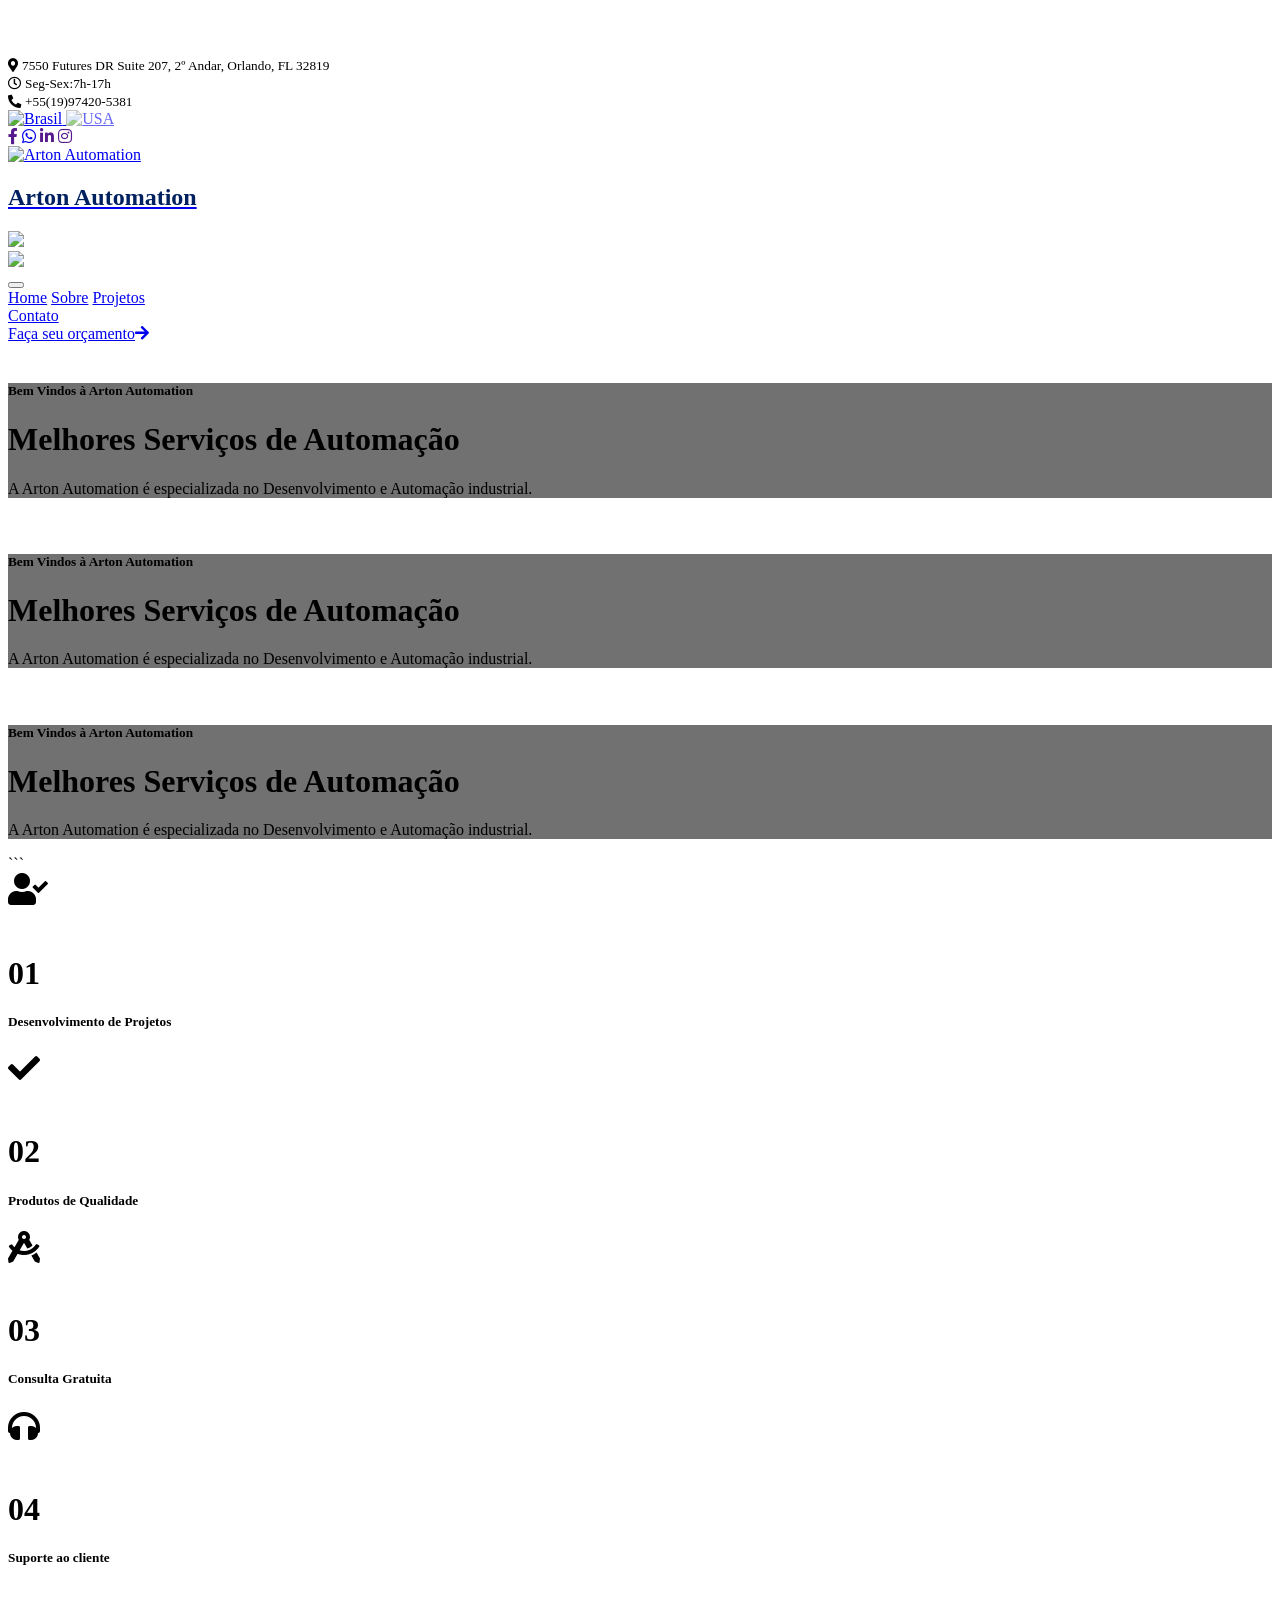
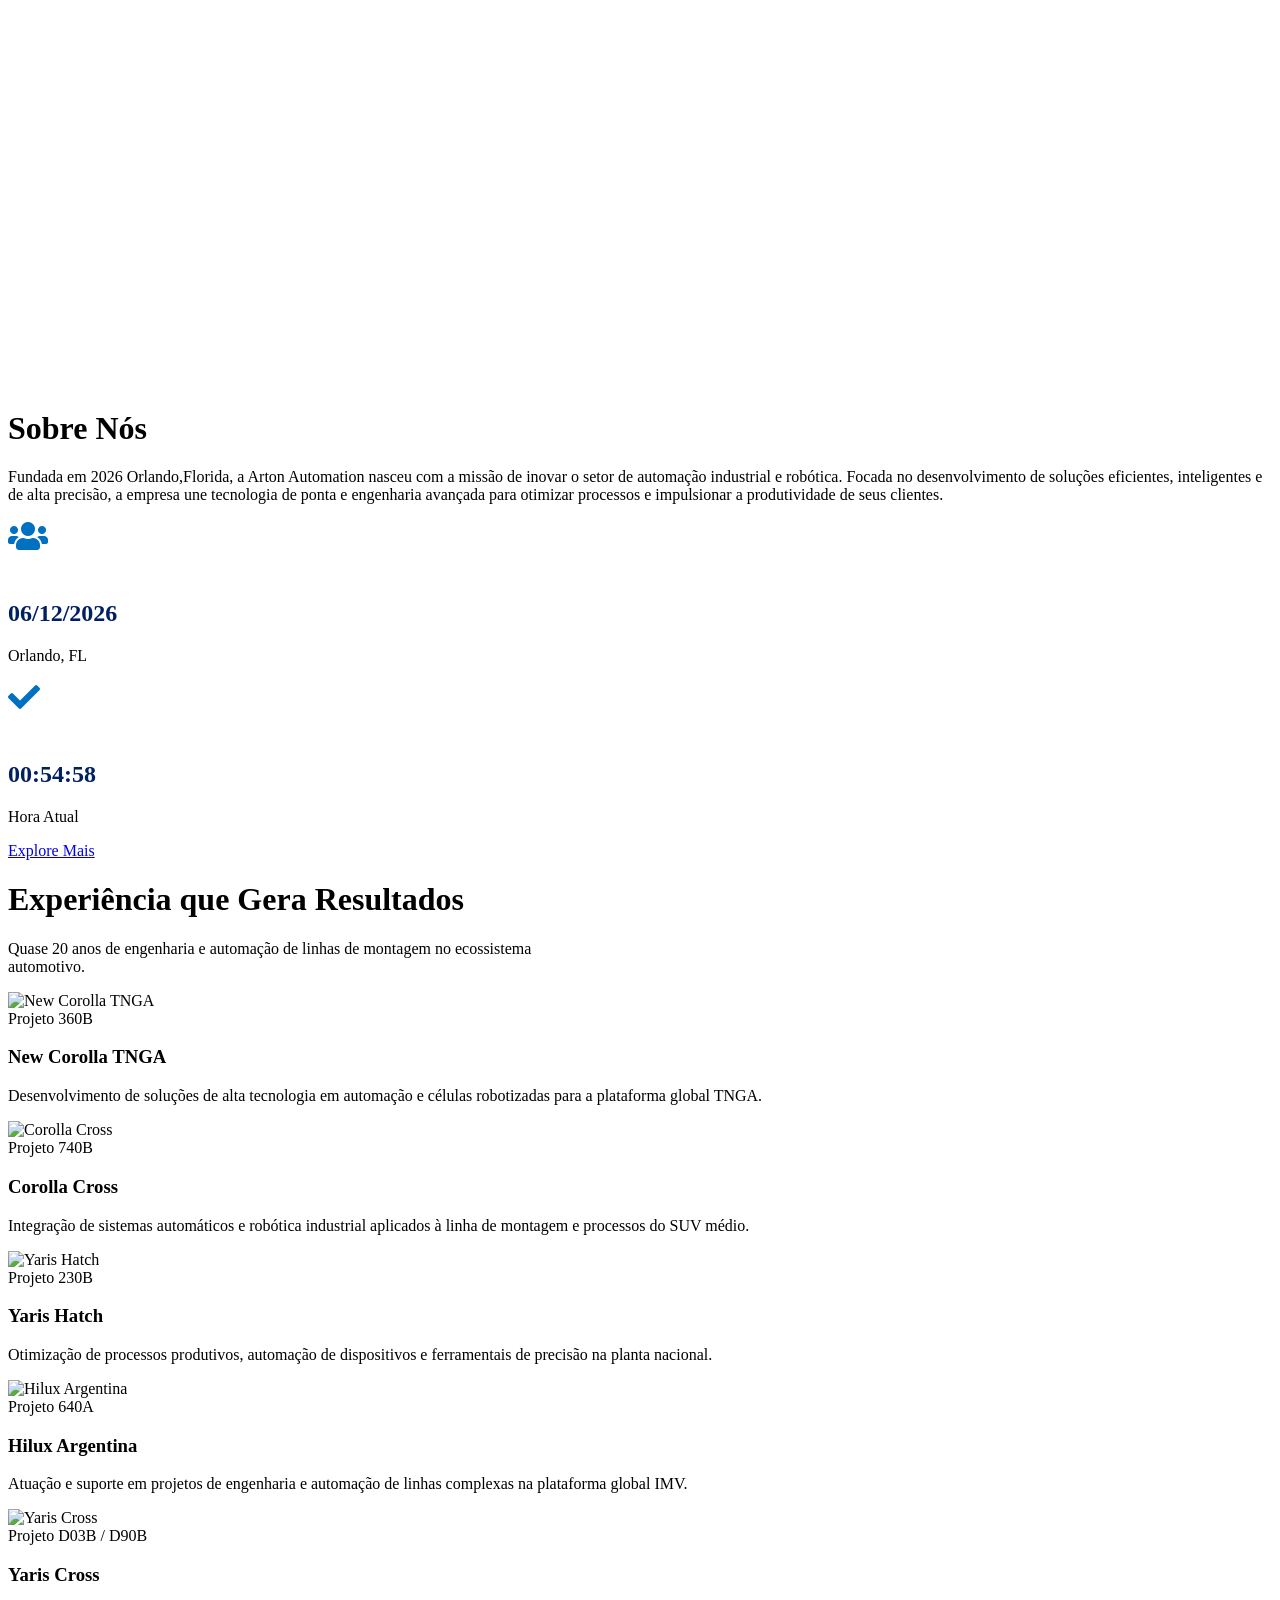
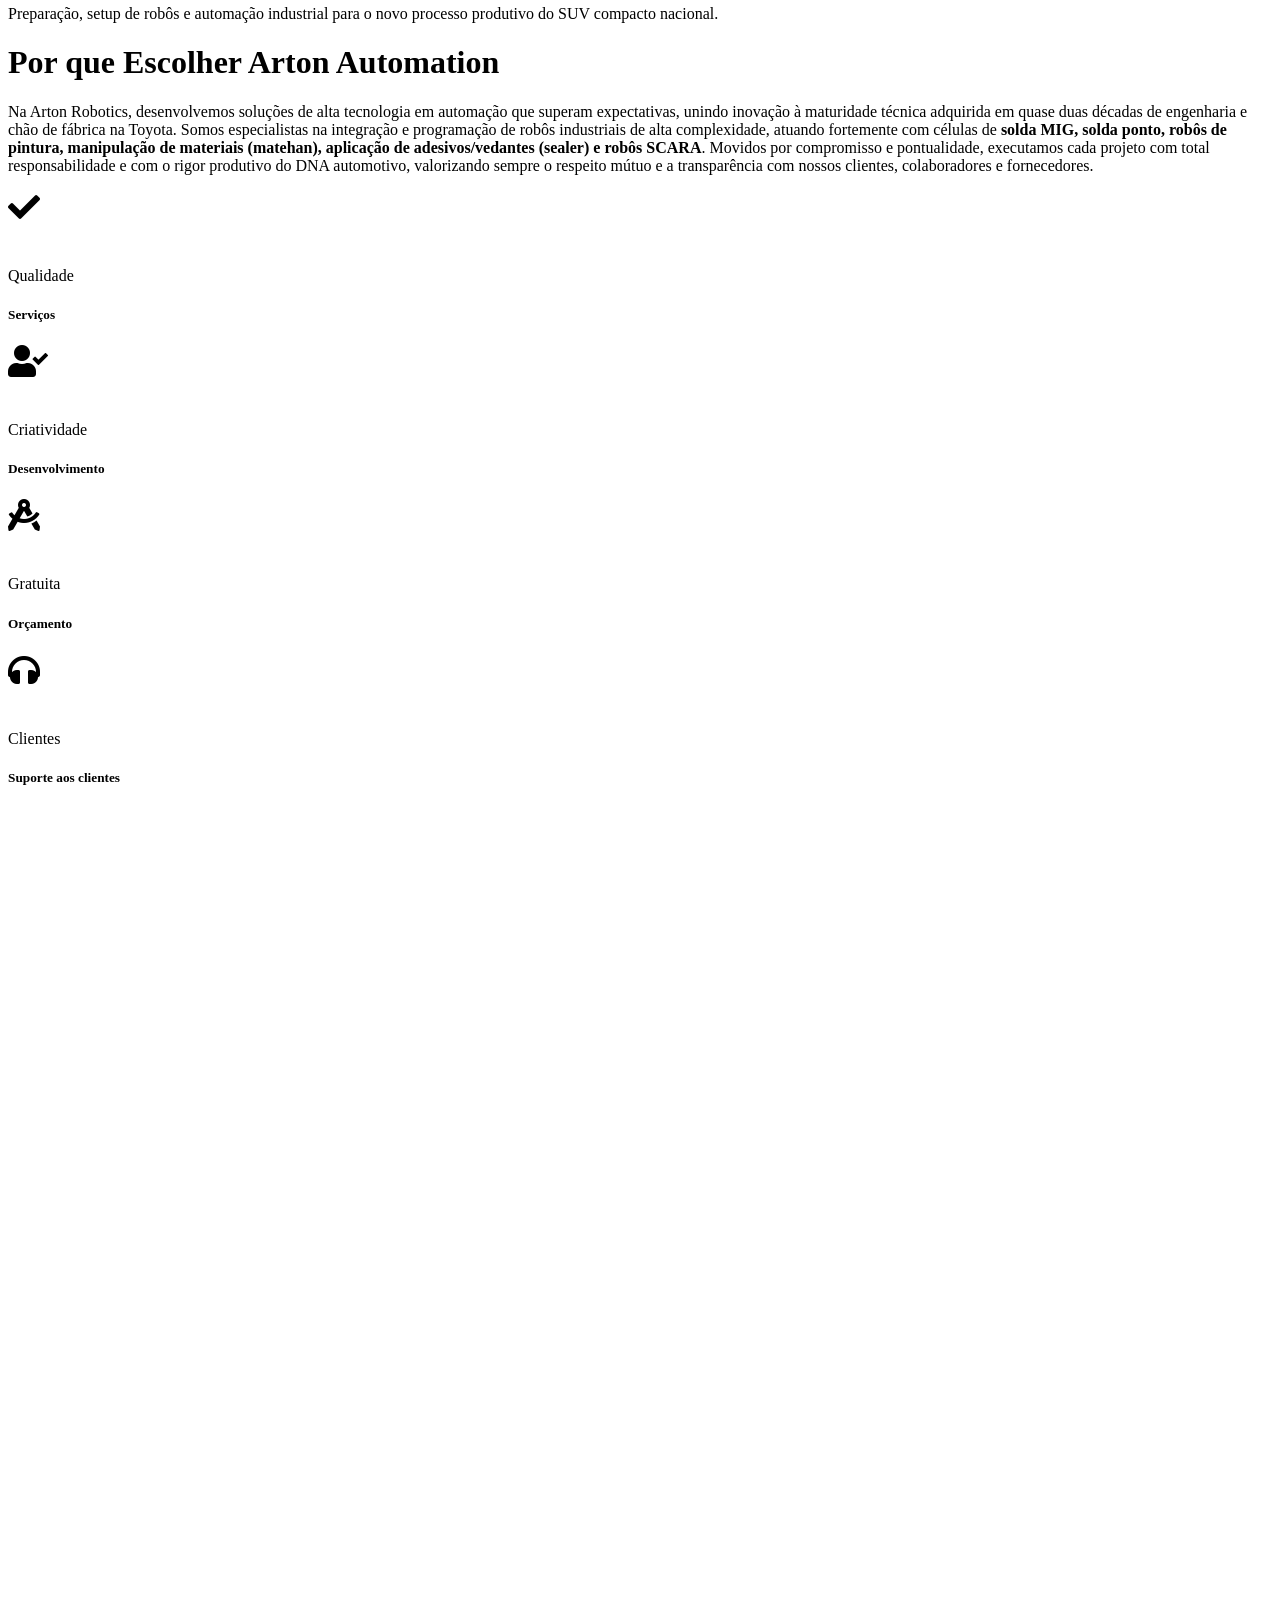
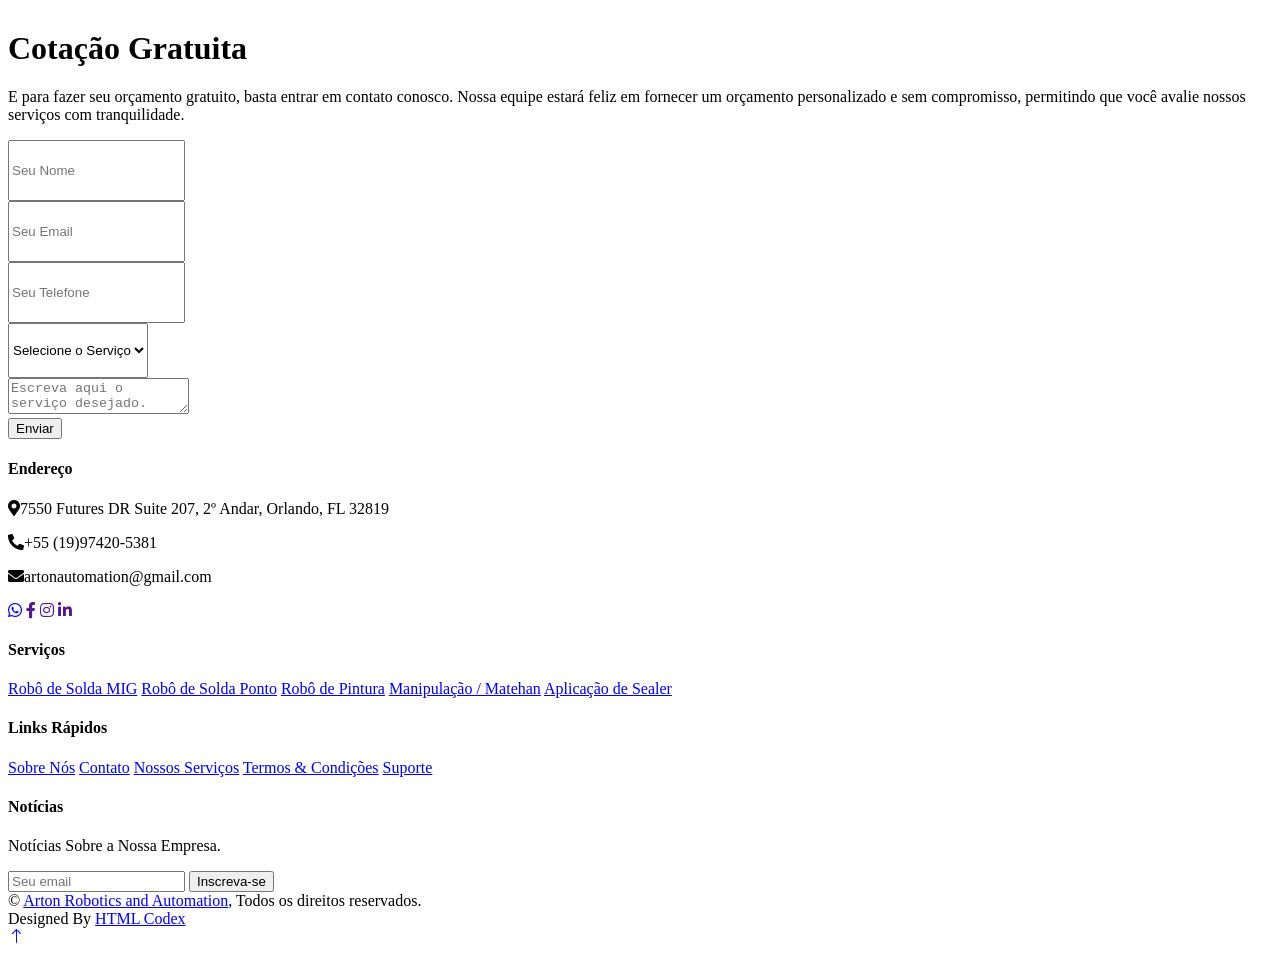
==== en/index.html @ e660beac "varios change" ====
<!DOCTYPE html>
<html lang="Pt-BR">

<head>
    <meta charset="utf-8">
    <title>Arton Automation</title>
    <meta content="width=device-width, initial-scale=1.0" name="viewport">
    <meta content="" name="keywords">
    <meta content="" name="description">

    <!-- Favicon -->
    <link href="img/favicon.ico" rel="icon">

    <!-- Google Web Fonts -->
    <link rel="preconnect" href="https://fonts.googleapis.com">
    <link rel="preconnect" href="https://fonts.gstatic.com" crossorigin>
    <link href="https://fonts.googleapis.com/css2?family=Open+Sans:wght@400;500&family=Roboto:wght@500;700;900&display=swap" rel="stylesheet"> 

    <!-- Icon Font Stylesheet -->
    <link href="https://cdnjs.cloudflare.com/ajax/libs/font-awesome/5.10.0/css/all.min.css" rel="stylesheet">
    <link href="https://cdn.jsdelivr.net/npm/bootstrap-icons@1.4.1/font/bootstrap-icons.css" rel="stylesheet">

    <!-- Libraries Stylesheet -->
    <link href="lib/animate/animate.min.css" rel="stylesheet">
    <link href="lib/owlcarousel/assets/owl.carousel.min.css" rel="stylesheet">
    <link href="lib/lightbox/css/lightbox.min.css" rel="stylesheet">

    <!-- Customized Bootstrap Stylesheet -->
    <link href="css/bootstrap.min.css" rel="stylesheet">

    <!-- Template Stylesheet -->
    <link href="css/style.css" rel="stylesheet">
</head>

<body>
    <!-- Spinner Start -->
    <div id="spinner" class="show bg-white position-fixed translate-middle w-100 vh-100 top-50 start-50 d-flex align-items-center justify-content-center">
        <div class="spinner-grow text-primary" style="width: 3rem; height: 3rem;" role="status">
            <span class="sr-only">Loading...</span>
        </div>
    </div>
    <!-- Spinner End -->


    <!-- Topbar Start -->
    <div class="container-fluid bg-light p-0">
        <div class="row gx-0 d-none d-lg-flex">
            <div class="col-lg-7 px-5 text-start">
                <div class="h-100 d-inline-flex align-items-center py-3 me-4">
                    <small class="fa fa-map-marker-alt text-primary me-2"></small>
                    <small>7550 Futures DR Suite 207, 2º Andar, Orlando, FL 32819</small>
                </div>
                <div class="h-100 d-inline-flex align-items-center py-3">
                    <small class="far fa-clock text-primary me-2"></small>
                    <small>Seg-Sex:7h-17h</small>
                </div>
            </div>
            <div class="col-lg-5 px-5 text-end">
                <div class="h-100 d-inline-flex align-items-center py-3 me-4">
                    <small class="fa fa-phone-alt text-primary me-2"></small>
                    <small>+55(19)97420-5381</small>
                </div>
                <div class="h-100 d-inline-flex align-items-center">
    <a href="index.html" class="me-2" title="Português">
        <img src="img/bandeira-br.png" alt="Brasil" style="width: 24px; opacity: 1;">
    </a>
    <a href="en/index.html" title="English">
        <img src="img/bandeira-en.png" alt="USA" style="width: 24px; opacity: 0.6;">
    </a>
</div>
                <div class="h-100 d-inline-flex align-items-center">
                    <a class="btn btn-sm-square bg-white text-primary me-1" href=""><i class="fab fa-facebook-f"></i></a>
                    <a class="btn btn-sm-square bg-white text-primary me-1" href="https://wa.me/5519974205381?text=Quero%20saber%20mais%20sobre%20os%20Servi%C3%A7os..."><i class="fab fa-whatsapp"></i></a>                   
                    <a class="btn btn-sm-square bg-white text-primary me-1" href=""><i class="fab fa-linkedin-in"></i></a>
                    <a class="btn btn-sm-square bg-white text-primary me-0" href=""><i class="fab fa-instagram"></i></a>
                </div>
            </div>
        </div>
    </div>
    <!-- Topbar End -->


    <!-- Navbar Start -->
    <nav class="navbar navbar-expand-lg bg-white navbar-light sticky-top p-0">
        <a href="index.html" class="navbar-brand d-flex align-items-center px-4 px-lg-5">
            <!-- Procure a linha do seu logo e mude para os valores abaixo: -->
            <img src="img\logo Arton Automation.png" alt="Arton Automation" width="110" height="110" class="me-2">          

    <h1 class="m-0 text-dark" style="color: #002060 !important; font-weight: 700;">Arton Automation</h1>

    <div class="poupup">
        <a href="https://wa.me/5519974205381?text=Quero%20saber%20mais%20sobre%20os%20Servi%C3%A7os..." target="_blank" class="whatsappLink" rel="noreferrer">
            <img src="./img/whatsapp.svg" class="icon">
        </a>
    </div>
</a>
          <!-- Whatsapp link -->

     <div class="poupup">
        <a href="https://wa.me/5519974205381?text=Quero%20saber%20mais%20sobre%20os%20Servi%C3%A7os..." target="_blank" class="whatsappLink" rel="noreferrer">
            <img src="./img/whatsapp.svg" class="icon">
        </a>
     </div>
        </a>
        <button type="button" class="navbar-toggler me-4" data-bs-toggle="collapse" data-bs-target="#navbarCollapse">
            <span class="navbar-toggler-icon"></span>
        </button>
        <div class="collapse navbar-collapse" id="navbarCollapse">
            <div class="navbar-nav ms-auto p-4 p-lg-0">
                <a href="index.html" class="nav-item nav-link">Home</a>
                <a href="about.html" class="nav-item nav-link">Sobre</a>
                 <!-- <a href="service.html" class="nav-item nav-link">Serviços</a>-->
                <a href="project.html" class="nav-item nav-link">Projetos</a>
                <div class="nav-item dropdown">
                    <!--<a href="#" class="nav-link dropdown-toggle" data-bs-toggle="dropdown">Páginas</a>
                    <div class="dropdown-menu fade-up m-0">
                        <a href="quote.html" class="dropdown-item">Orçamentos</a>                        
                        <a href="index.html" class="dropdown-item">Máquinas</a>
                       S <a href="team.html" class="dropdown-item">Our Team</a>
                        <a href="testimonial.html" class="dropdown-item">Testimonial</a>
                        <a href="404.html" class="dropdown-item">404 Page</a>-->
                    </div>
                </div>
                <!-- Como deve ficar: -->
                <a href="contact.html" class="nav-item nav-link">Contato</a>
            </div>
            <a href="./contact.html" class="btn btn-primary py-4 px-lg-5 d-none d-lg-block">Faça seu orçamento<i class="fa fa-arrow-right ms-3"></i></a>
        </div>
    </nav>
    <!-- Navbar End -->


<div class="container-fluid p-0 pb-5">
        <div class="owl-carousel header-carousel position-relative">
            
            <div class="owl-carousel-item position-relative">
                <img class="img-fluid" src="img\khi-robo.jpg" alt="">
                <div class="position-absolute top-0 start-0 w-100 h-100 d-flex align-items-center" style="background: rgba(53, 53, 53, .7);">
                    <div class="container">
                        <div class="row justify-content-center">
                            <div class="col-12 col-lg-8 text-center">
                                <h5 class="text-white text-uppercase mb-3 animated slideInDown">Bem Vindos à Arton Automation</h5>
                                <h1 class="display-3 text-white animated slideInDown mb-4">Melhores Serviços de Automação</h1>
                                <p class="fs-5 fw-medium text-white mb-4 pb-2">A Arton Automation é especializada no Desenvolvimento e Automação industrial.</p>
                            </div>
                        </div>
                    </div>
                </div>
            </div>

            <div class="owl-carousel-item position-relative">
                <img class="img-fluid" src="img\robo-fanuc.jpg" alt="">
                <div class="position-absolute top-0 start-0 w-100 h-100 d-flex align-items-center" style="background: rgba(53, 53, 53, .7);">
                    <div class="container">
                        <div class="row justify-content-center">
                            <div class="col-12 col-lg-8 text-center">
                                <h5 class="text-white text-uppercase mb-3 animated slideInDown">Bem Vindos à Arton Automation</h5>
                                <h1 class="display-3 text-white animated slideInDown mb-4">Melhores Serviços de Automação</h1>
                                <p class="fs-5 fw-medium text-white mb-4 pb-2">A Arton Automation é especializada no Desenvolvimento e Automação industrial.</p>
                            </div>
                        </div>
                    </div>
                </div>
            </div>

            <div class="owl-carousel-item position-relative">
                <img class="img-fluid" src="img\robo-motoman.jpg" alt="">
                <div class="position-absolute top-0 start-0 w-100 h-100 d-flex align-items-center" style="background: rgba(53, 53, 53, .7);">
                    <div class="container">
                        <div class="row justify-content-center">
                            <div class="col-12 col-lg-8 text-center">
                                <h5 class="text-white text-uppercase mb-3 animated slideInDown">Bem Vindos à Arton Automation</h5>
                                <h1 class="display-3 text-white animated slideInDown mb-4">Melhores Serviços de Automação</h1>
                                <p class="fs-5 fw-medium text-white mb-4 pb-2">A Arton Automation é especializada no Desenvolvimento e Automação industrial.</p>
                            </div>
                        </div>
                    </div>
                </div>
            </div>

        </div>
    </div>
    ```
    <!-- Feature Start -->
    <div class="container-xxl py-5">
        <div class="container">
            <div class="row g-5">
                <div class="col-md-6 col-lg-3 wow fadeIn" data-wow-delay="0.1s">
                    <div class="d-flex align-items-center justify-content-between mb-2">
                        <div class="d-flex align-items-center justify-content-center bg-light" style="width: 60px; height: 60px;">
                            <i class="fa fa-user-check fa-2x text-primary"></i>
                        </div>
                        <h1 class="display-1 text-light mb-0">01</h1>
                    </div>
                    <h5>Desenvolvimento de Projetos</h5>
                </div>
                <div class="col-md-6 col-lg-3 wow fadeIn" data-wow-delay="0.3s">
                    <div class="d-flex align-items-center justify-content-between mb-2">
                        <div class="d-flex align-items-center justify-content-center bg-light" style="width: 60px; height: 60px;">
                            <i class="fa fa-check fa-2x text-primary"></i>
                        </div>
                        <h1 class="display-1 text-light mb-0">02</h1>
                    </div>
                    <h5>Produtos de Qualidade</h5>
                </div>
                <div class="col-md-6 col-lg-3 wow fadeIn" data-wow-delay="0.5s">
                    <div class="d-flex align-items-center justify-content-between mb-2">
                        <div class="d-flex align-items-center justify-content-center bg-light" style="width: 60px; height: 60px;">
                            <i class="fa fa-drafting-compass fa-2x text-primary"></i>
                        </div>
                        <h1 class="display-1 text-light mb-0">03</h1>
                    </div>
                    <h5>Consulta Gratuita</h5>
                </div>
                <div class="col-md-6 col-lg-3 wow fadeIn" data-wow-delay="0.7s">
                    <div class="d-flex align-items-center justify-content-between mb-2">
                        <div class="d-flex align-items-center justify-content-center bg-light" style="width: 60px; height: 60px;">
                            <i class="fa fa-headphones fa-2x text-primary"></i>
                        </div>
                        <h1 class="display-1 text-light mb-0">04</h1>
                    </div>
                    <h5>Suporte ao cliente</h5>
                </div>
            </div>
        </div>
    </div>
    <!-- Feature Start -->



    <!-- About Start -->
    <div class="container-fluid bg-light overflow-hidden my-5 px-lg-0">
        <div class="container about px-lg-0">
            <div class="row g-0 mx-lg-0">
                <div class="col-lg-6 ps-lg-0" style="min-height: 400px;">
                    <div class="position-relative h-100">
                        <img class="position-absolute img-fluid w-100 h-100" src="img\linha-solda.jpg" style="object-fit: cover;" alt="">
                    </div>
                </div>
                <div class="col-lg-6 about-text py-5 wow fadeIn" data-wow-delay="0.5s">
                    <div class="p-lg-5 pe-lg-0">
                        <div class="section-title text-start">
                            <h1 class="display-5 mb-4">Sobre Nós</h1>
                        </div>
                        <p class="mb-4 pb-2">Fundada em 2026 Orlando,Florida, a Arton Automation nasceu com a missão de inovar o setor de automação industrial e robótica. Focada no desenvolvimento de soluções eficientes, inteligentes e de alta precisão, a empresa une tecnologia de ponta e engenharia avançada para otimizar processos e impulsionar a produtividade de seus clientes.</p>
                            <div class="row g-4 mb-4 pb-2">
    <div class="col-sm-6 wow fadeIn" data-wow-delay="0.1s">
        <div class="d-flex align-items-center">
            <div class="d-flex flex-shrink-0 align-items-center justify-content-center bg-white" style="width: 60px; height: 60px;">
                <i class="fa fa-users fa-2x" style="color: #0070C0 !important;"></i>
            </div>
            <div class="ms-3">
                <h2 class="mb-1" id="data-atual" style="color: #002060 !important; font-weight: 700;"></h2>
                <p class="fw-medium mb-0">Orlando, FL</p>
            </div>

            <script>
                const dataAtual = new Date();
                const dia = dataAtual.getDate().toString().padStart(2, '0');
                const mes = (dataAtual.getMonth() + 1).toString().padStart(2, '0');
                const ano = dataAtual.getFullYear();
                
                document.getElementById('data-atual').innerText = `${dia}/${mes}/${ano}`;
            </script>
        </div>
    </div>
    <div class="col-sm-6 wow fadeIn" data-wow-delay="0.3s">
        <div class="d-flex align-items-center">
            <div class="d-flex flex-shrink-0 align-items-center justify-content-center bg-white" style="width: 60px; height: 60px;">
                <i class="fa fa-check fa-2x" style="color: #0070C0 !important;"></i>
            </div>
            <div class="ms-3">
                <h2 class="mb-1" id="hora-atual" style="color: #002060 !important; font-weight: 700;"></h2>
                <p class="fw-medium mb-0">Hora Atual</p>
            </div>
              
            <script>
                function atualizarHora() {
                    const dataAtual = new Date();
                    const horas = dataAtual.getHours().toString().padStart(2, '0');
                    const minutos = dataAtual.getMinutes().toString().padStart(2, '0');
                    const segundos = dataAtual.getSeconds().toString().padStart(2, '0');
                    
                    document.getElementById('hora-atual').innerText = `${horas}:${minutos}:${segundos}`;
                }
                
                setInterval(atualizarHora, 1000);
                atualizarHora();
            </script>
        </div>
    </div>
</div>
                        <a href="file/Apresentação_whammer_2025.pdf" class="btn btn-primary py-3 px-5">Explore Mais</a>
                    </div>
                </div>
            </div>
        </div>
    </div>
    <!-- About End -->


    <!-- Service Start -->
     <div class="container-xxl py-5">
        <div class="container">
            <div class="text-center mx-auto mb-5 wow fadeInUp" data-wow-delay="0.1s" style="max-width: 600px;">
                
                <h1 class="mb-4">Experiência que Gera Resultados</h1>
                <p class="text-muted">Quase 20 anos de engenharia e automação de linhas de montagem no ecossistema automotivo.</p>
            </div>

            <div class="grid-projetos wow fadeInUp" data-wow-delay="0.3s">

                <div class="card-projeto">
                    <div class="imagem-container">
                        <img src="img\corolla-sedan.jpg" alt="New Corolla TNGA"> </div>
                    <div class="conteudo-card">
                        <span class="codigo-projeto">Projeto 360B</span>
                        <h3 class="nome-carro">New Corolla TNGA</h3>
                        <p class="descricao-tecnica">Desenvolvimento de soluções de alta tecnologia em automação e células robotizadas para a plataforma global TNGA.</p>
                    </div>
                </div>

                <div class="card-projeto">
                    <div class="imagem-container">
                        <img src="img\corolla-cross.jpg" alt="Corolla Cross">
                    </div>
                    <div class="conteudo-card">
                        <span class="codigo-projeto">Projeto 740B</span>
                        <h3 class="nome-carro">Corolla Cross</h3>
                        <p class="descricao-tecnica">Integração de sistemas automáticos e robótica industrial aplicados à linha de montagem e processos do SUV médio.</p>
                    </div>
                </div>

                <div class="card-projeto">
                    <div class="imagem-container">
                        <img src="img\yaris.jpg" alt="Yaris Hatch">
                    </div>
                    <div class="conteudo-card">
                        <span class="codigo-projeto">Projeto 230B</span>
                        <h3 class="nome-carro">Yaris Hatch</h3>
                        <p class="descricao-tecnica">Otimização de processos produtivos, automação de dispositivos e ferramentais de precisão na planta nacional.</p>
                    </div>
                </div>

                <div class="card-projeto">
                    <div class="imagem-container">
                        <img src="img\hillux.jpg" alt="Hilux Argentina">
                    </div>
                    <div class="conteudo-card">
                        <span class="codigo-projeto">Projeto 640A</span>
                        <h3 class="nome-carro">Hilux Argentina</h3>
                        <p class="descricao-tecnica">Atuação e suporte em projetos de engenharia e automação de linhas complexas na plataforma global IMV.</p>
                    </div>
                </div>

                <div class="card-projeto">
                    <div class="imagem-container">
                        <img src="img\yaris-cross.jpg" alt="Yaris Cross">
                    </div>
                    <div class="conteudo-card">
                        <span class="codigo-projeto">Projeto D03B / D90B</span>
                        <h3 class="nome-carro">Yaris Cross</h3>
                        <p class="descricao-tecnica">Preparação, setup de robôs e automação industrial para o novo processo produtivo do SUV compacto nacional.</p>
                    </div>
                </div>

            </div>
        </div>
    </div>
         <!-- Feature Start -->
    <div class="container-fluid bg-light overflow-hidden my-5 px-lg-0">
        <div class="container feature px-lg-0">
            <div class="row g-0 mx-lg-0">
                <div class="col-lg-6 feature-text py-5 wow fadeIn" data-wow-delay="0.5s">
                    <div class="p-lg-5 ps-lg-0">
                        <div class="section-title text-start">
                            <h1 class="display-5 mb-4">Por que Escolher Arton Automation</h1>
                        </div>
                        <p class="mb-4">Na Arton Robotics, desenvolvemos soluções de alta tecnologia em automação que superam expectativas, unindo inovação à maturidade técnica adquirida em quase duas décadas de engenharia e chão de fábrica na Toyota. Somos especialistas na integração e programação de robôs industriais de alta complexidade, atuando fortemente com células de <strong>solda MIG, solda ponto, robôs de pintura, manipulação de materiais (matehan), aplicação de adesivos/vedantes (sealer) e robôs SCARA</strong>. Movidos por compromisso e pontualidade, executamos cada projeto com total responsabilidade e com o rigor produtivo do DNA automotivo, valorizando sempre o respeito mútuo e a transparência com nossos clientes, colaboradores e fornecedores.</p>
                        <div class="row g-4">
                            <div class="col-6">
                                <div class="d-flex align-items-center">
                                    <div class="d-flex flex-shrink-0 align-items-center justify-content-center bg-white" style="width: 60px; height: 60px;">
                                        <i class="fa fa-check fa-2x text-primary"></i>
                                    </div>
                                    <div class="ms-4">
                                        <p class="mb-2">Qualidade</p>
                                        <h5 class="mb-0">Serviços</h5>
                                    </div>
                                </div>
                            </div>
                            <div class="col-6">
                                <div class="d-flex align-items-center">
                                    <div class="d-flex flex-shrink-0 align-items-center justify-content-center bg-white" style="width: 60px; height: 60px;">
                                        <i class="fa fa-user-check fa-2x text-primary"></i>
                                    </div>
                                    <div class="ms-4">
                                        <p class="mb-2">Criatividade</p>
                                        <h5 class="mb-0">Desenvolvimento</h5>
                                    </div>
                                </div>
                            </div>
                            <div class="col-6">
                                <div class="d-flex align-items-center">
                                    <div class="d-flex flex-shrink-0 align-items-center justify-content-center bg-white" style="width: 60px; height: 60px;">
                                        <i class="fa fa-drafting-compass fa-2x text-primary"></i>
                                    </div>
                                    <div class="ms-4">
                                        <p class="mb-2">Gratuita</p>
                                        <h5 class="mb-0">Orçamento</h5>
                                    </div>
                                </div>
                            </div>
                            <div class="col-6">
                                <div class="d-flex align-items-center">
                                    <div class="d-flex flex-shrink-0 align-items-center justify-content-center bg-white" style="width: 60px; height: 60px;">
                                        <i class="fa fa-headphones fa-2x text-primary"></i>
                                    </div>
                                    <div class="ms-4">
                                        <p class="mb-2">Clientes</p>
                                        <h5 class="mb-0">Suporte aos clientes</h5>
                                    </div>
                                </div>
                            </div>
                        </div>
                    </div>
                </div>
                <div class="col-lg-6 pe-lg-0" style="min-height: 400px;">
                    <div class="position-relative h-100">
                        <img class="position-absolute img-fluid w-100 h-100" src="img\robotista1.jpg" style="object-fit: cover;" alt="">
                    </div>
                </div>
            </div>
        </div>
    </div>
    <!-- Feature End -->

     <!-- Quote Start -->
    <div class="container-fluid bg-light overflow-hidden my-5 px-lg-0">
        <div class="container quote px-lg-0">
            <div class="row g-0 mx-lg-0">
                <div class="col-lg-6 ps-lg-0" style="min-height: 400px;">
                    <div class="position-relative h-100">
                        <img class="position-absolute img-fluid w-100 h-100" src="img\robo-de-solda.jpg" style="object-fit: cover;" alt="">
                    </div>
                </div>
                <div class="col-lg-6 quote-text py-5 wow fadeIn" data-wow-delay="0.5s">
                    <div class="p-lg-5 pe-lg-0">
                        <div class="section-title text-start">
                            <h1 class="display-5 mb-4">Cotação Gratuita</h1>
                        </div>
                        <p class="mb-4 pb-2">E para fazer seu orçamento gratuito, basta entrar em contato conosco. Nossa equipe estará feliz em fornecer um orçamento personalizado e sem compromisso, permitindo que você avalie nossos serviços com tranquilidade.</p>
                        <form action="https://formsubmit.co/4606fbc2089fd435cfa0d4f5c1b8cf4b" method="POST">
                            <div class="row g-3">
                                <div class="col-12 col-sm-6">                                                                
                                    <input type="text" name="name"class="form-control border-0" placeholder="Seu Nome" id="name"style="height: 55px;" required>
                                </div>
                                <div class="col-12 col-sm-6">
                                    <input type="email" name="email"class="form-control border-0" placeholder="Seu Email" id="email" style="height: 55px;" required>
                                </div>
                                <div class="col-12 col-sm-6">
                                    <input type="text" name="tel" class="form-control border-0" placeholder="Seu Telefone" id="tel"style="height: 55px;" required>
                                </div>
                                <div class="col-12 col-sm-6">
                                    <select class="form-select border-0" style="height: 55px;">
                                        <option selected>Selecione o Serviço</option>
                                        <option value="1">Moldes</option>
                                        <option value="2">Manutenção</option>
                                        <option value="3">Desenvolvimento</option>
                                    </select>
                                </div>
                                <div class="col-12">
                                    <textarea class="form-control border-0" name="msg" placeholder="Escreva aqui o serviço desejado."></textarea>
                                </div>
                                <div class="col-12">
                                    <button class="btn btn-primary w-100 py-3" name="message" type="submit" value="submit">Enviar</button>                                    
                                    <input type="hidden" name="redirectTo" href="./obrigado.html" value="obrigado.html">
                                                                        
                                </div>
                            </div>
                        </form>
                    </div>
                </div>
            </div>
        </div>
    </div>
    <!-- Quote End -->


   


    <!-- Footer Start -->
    <div class="container-fluid bg-dark text-light footer mt-5 pt-5 wow fadeIn" data-wow-delay="0.1s">
        <div class="container py-5">
            <div class="row g-5">
                <div class="col-lg-3 col-md-6">
                    <h4 class="text-light mb-4">Endereço</h4>
                    <p class="mb-2"><i class="fa fa-map-marker-alt me-3"></i>7550 Futures DR Suite 207, 2º Andar, Orlando, FL 32819
                        </p>
                    <p class="mb-2"><i class="fa fa-phone-alt me-3"></i>+55 (19)97420-5381</p>
                    <p class="mb-2"><i class="fa fa-envelope me-3"></i>artonautomation@gmail.com</p>
                    <div class="d-flex pt-2">
                        <a class="btn btn-outline-light btn-social" href="https://wa.me/5519974205381?text=Quero%20saber%20mais%20sobre%20os%20Servi%C3%A7os..."><i class="fab fa-whatsapp"></i></a>
                        <a class="btn btn-outline-light btn-social" href=""><i class="fab fa-facebook-f"></i></a>
                        <a class="btn btn-outline-light btn-social" href=""><i class="fab fa-instagram"></i></a>
                        <a class="btn btn-outline-light btn-social" href=""><i class="fab fa-linkedin-in"></i></a>
                    </div>
                </div>
               <div class="col-lg-3 col-md-6">
                    <h4 class="text-light mb-4">Serviços</h4>
                    <a class="btn btn-link" href="#" onclick="window.scrollTo({top: 0, behavior: 'smooth'}); return false;">Robô de Solda MIG</a>
                    <a class="btn btn-link" href="#" onclick="window.scrollTo({top: 0, behavior: 'smooth'}); return false;">Robô de Solda Ponto</a>
                    <a class="btn btn-link" href="#" onclick="window.scrollTo({top: 0, behavior: 'smooth'}); return false;">Robô de Pintura</a>
                    <a class="btn btn-link" href="#" onclick="window.scrollTo({top: 0, behavior: 'smooth'}); return false;">Manipulação / Matehan</a>
                    <a class="btn btn-link" href="#" onclick="window.scrollTo({top: 0, behavior: 'smooth'}); return false;">Aplicação de Sealer</a>
               </div>
                <div class="col-lg-3 col-md-6">
                    <h4 class="text-light mb-4">Links Rápidos</h4>
                    <a class="btn btn-link" href="#sobre-nos" onclick="document.getElementById('sobre-nos').scrollIntoView({behavior: 'smooth'}); return false;">Sobre Nós</a>
                    <a class="btn btn-link" href="https://wa.me/5519974205381?text=Olá!%20Gostaria%20de%20entrar%20em%20contato." target="_blank">Contato</a>
                    <a class="btn btn-link" href="./service.html">Nossos Serviços</a>
                    <a class="btn btn-link" href="https://wa.me/5519974205381?text=Olá!%20Quero%20saber%20mais%20sobre%20os%20Termos%20e%20Condições." target="_blank">Termos & Condições</a>
                    <a class="btn btn-link" href="https://wa.me/5519974205381?text=Olá!%20Preciso%20de%20Suporte%20técnico." target="_blank">Suporte</a>
                </div>
                <div class="col-lg-3 col-md-6">
                    <h4 class="text-light mb-4">Notícias</h4>
                    <p>Notícias Sobre a Nossa Empresa.</p>
                    <div class="position-relative mx-auto" style="max-width: 400px;">
                        <input id="newsletter-email" class="form-control border-0 w-100 py-3 ps-4 pe-5" type="text" placeholder="Seu email">
                        <button type="button" class="btn btn-primary py-2 position-absolute top-0 end-0 mt-2 me-2" onclick="enviarPorEmail()">Inscreva-se</button>
                    </div>
                </div>

<script>
function enviarPorEmail() {
    var emailUsuario = document.getElementById('newsletter-email').value;
    if(emailUsuario) {
        // Abre o aplicativo de e-mail padrão do usuário (Outlook, Gmail, etc)
        window.location.href = "mailto:contato@artonrobotics.com.br?subject=Inscrição na Newsletter&body=Por favor, me adicione na lista de notícias. Meu e-mail é: " + emailUsuario;
    } else {
        alert("Por favor, digite seu e-mail antes de clicar em Inscreva-se.");
    }
}
</script>
        <div class="container">
            <div class="copyright">
                <div class="row">
                    <div class="col-md-6 text-center text-md-start mb-3 mb-md-0">
                        &copy; <a class="border-bottom" href="#">Arton Robotics and Automation</a>, Todos os direitos reservados.
                    </div>
                    <div class="col-md-6 text-center text-md-end">
                        <!--/*** This template is free as long as you keep the footer author’s credit link/attribution link/backlink. If you'd like to use the template without the footer author’s credit link/attribution link/backlink, you can purchase the Credit Removal License from "https://htmlcodex.com/credit-removal". Thank you for your support. ***/-->
                        Designed By <a class="border-bottom" href="https://htmlcodex.com">HTML Codex</a>
                    </div>
                </div>
            </div>
        </div>
    </div>
    <!-- Footer End -->


    <!-- Back to Top -->
    <a href="#" class="btn btn-lg btn-primary btn-lg-square rounded-0 back-to-top"><i class="bi bi-arrow-up"></i></a>


    <!-- JavaScript Libraries -->
    <script src="https://code.jquery.com/jquery-3.4.1.min.js"></script>
    <script src="https://cdn.jsdelivr.net/npm/bootstrap@5.0.0/dist/js/bootstrap.bundle.min.js"></script>
    <script src="lib/wow/wow.min.js"></script>
    <script src="lib/easing/easing.min.js"></script>
    <script src="lib/waypoints/waypoints.min.js"></script>
    <script src="lib/counterup/counterup.min.js"></script>
    <script src="lib/owlcarousel/owl.carousel.min.js"></script>
    <script src="lib/isotope/isotope.pkgd.min.js"></script>
    <script src="lib/lightbox/js/lightbox.min.js"></script>

    <!-- Template Javascript -->
    <script src="js/main.js"></script>
</body>

</html>
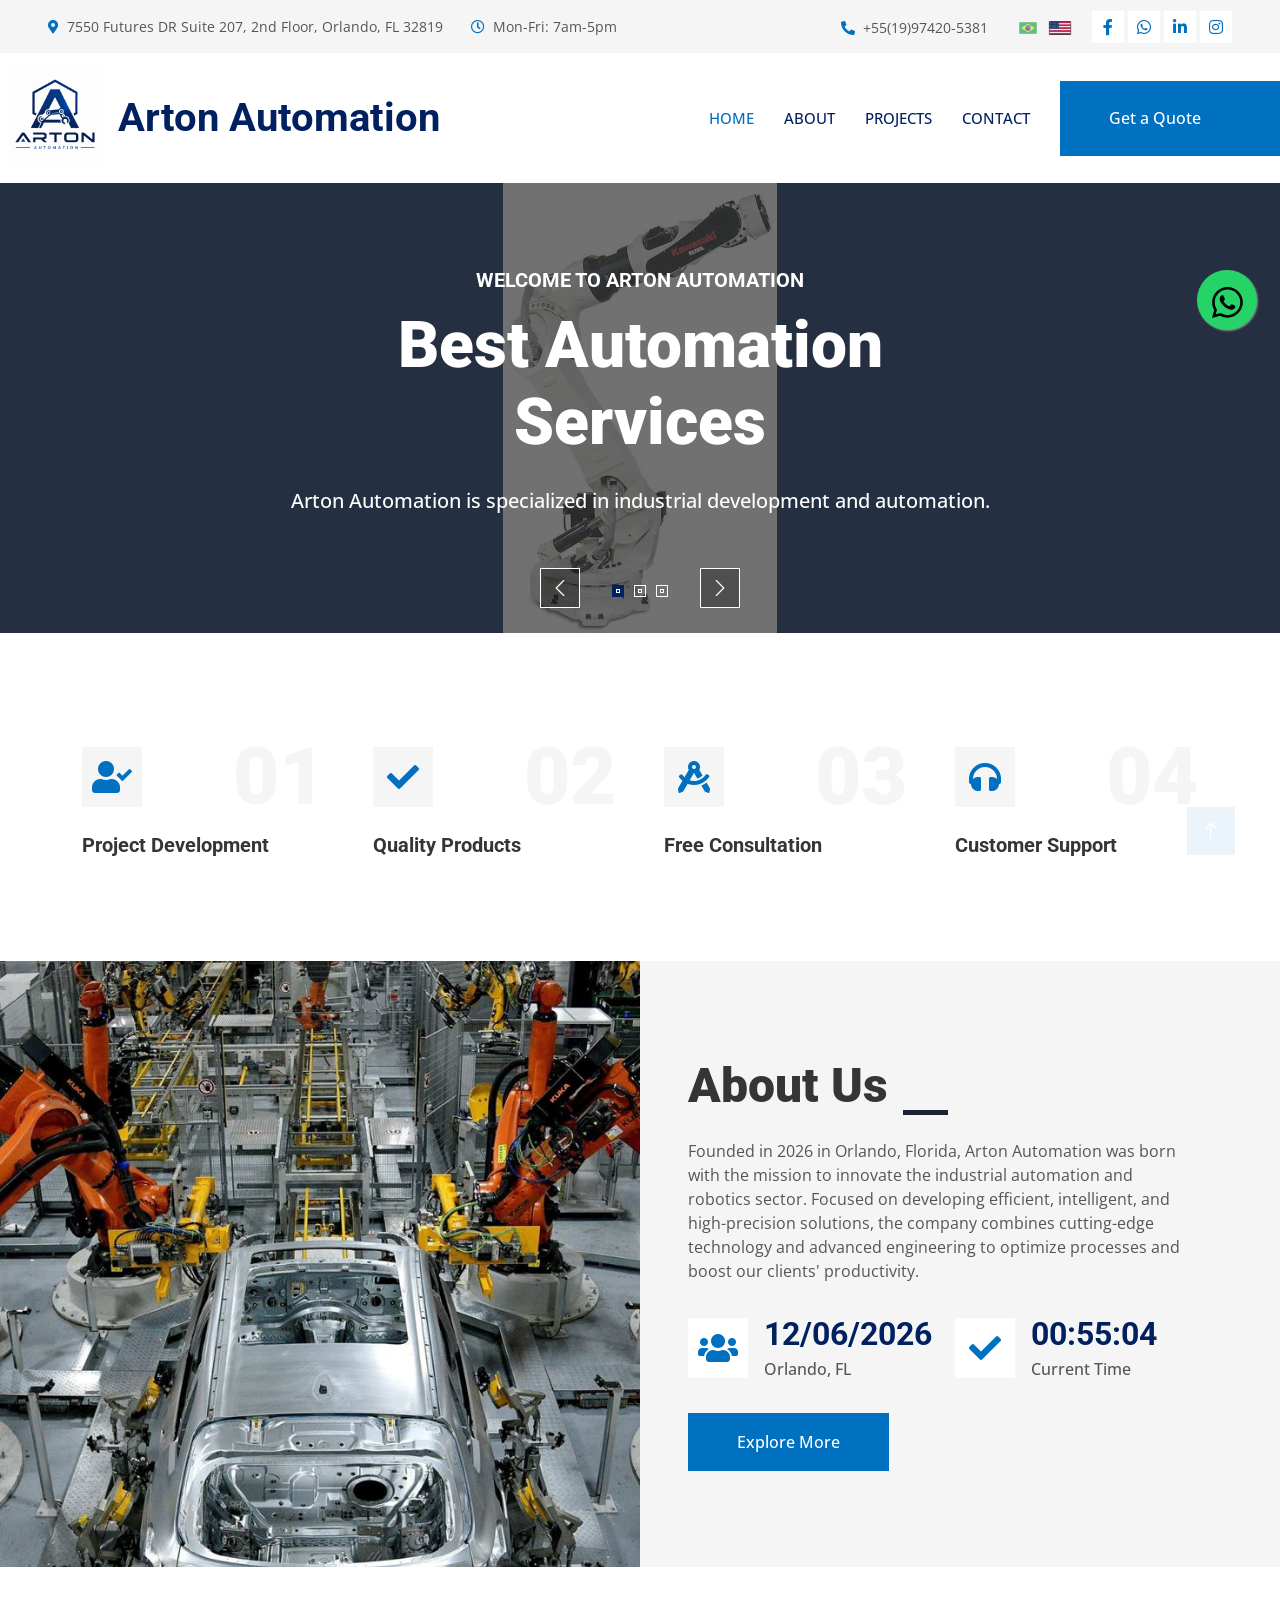
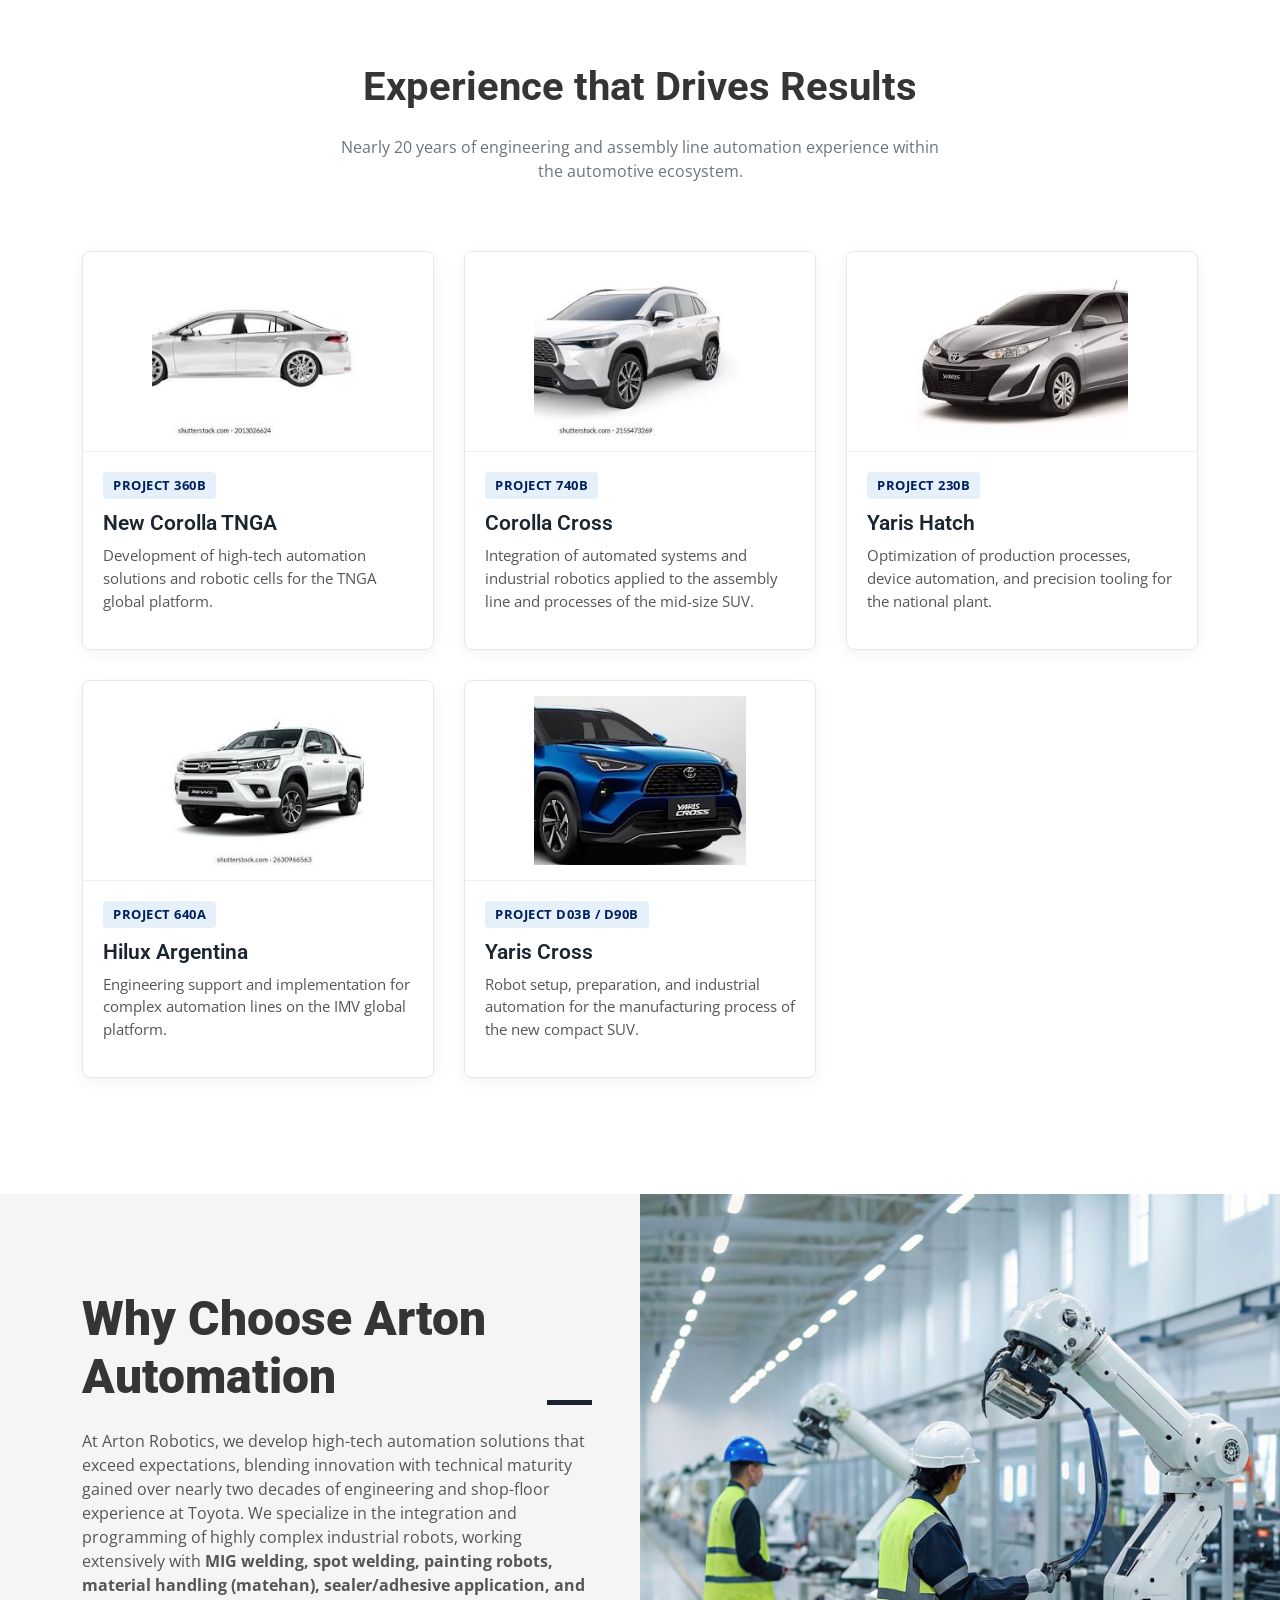
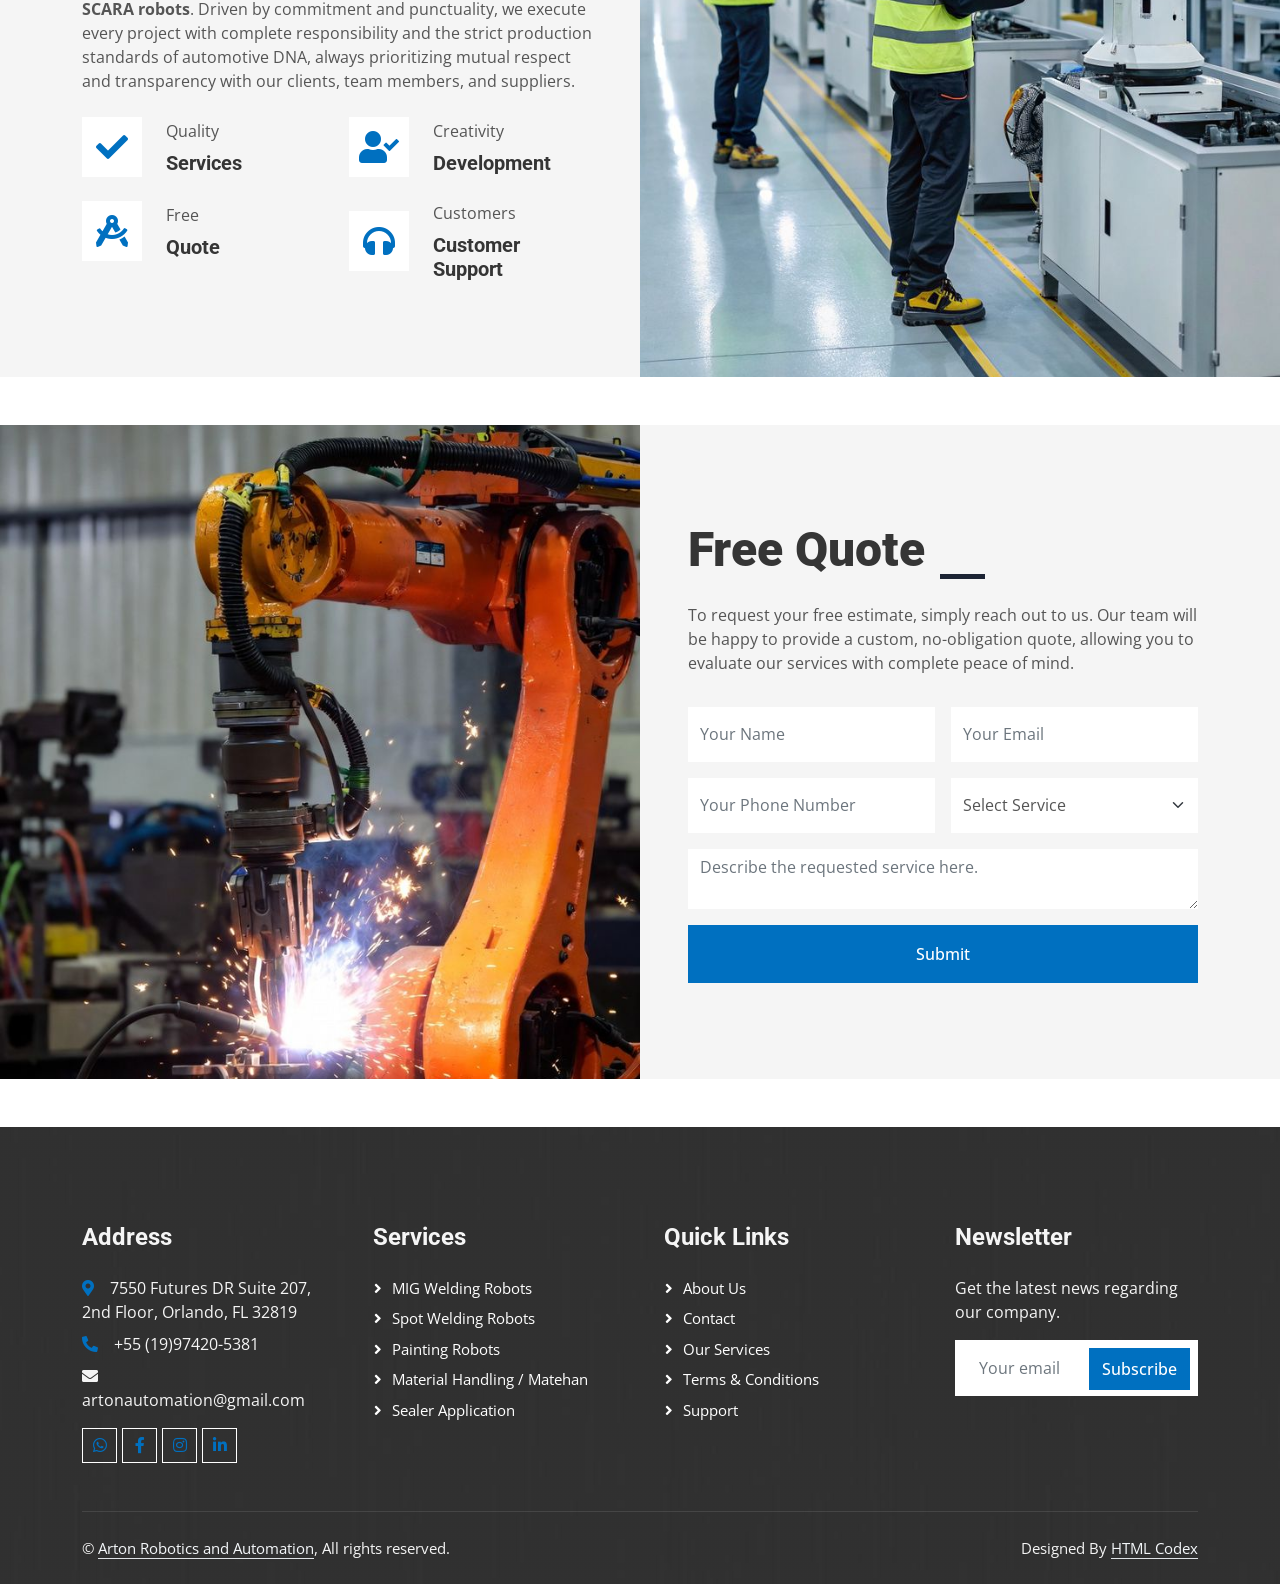
==== commit e59baea2: "various modified" ====
--- a/en/index.html
+++ b/en/index.html
@@ -1,5 +1,5 @@
 <!DOCTYPE html>
-<html lang="Pt-BR">
+<html lang="en">
 
 <head>
     <meta charset="utf-8">
@@ -9,7 +9,7 @@
     <meta content="" name="description">
 
     <!-- Favicon -->
-    <link href="img/favicon.ico" rel="icon">
+    <link href="../img/favicon.ico" rel="icon">
 
     <!-- Google Web Fonts -->
     <link rel="preconnect" href="https://fonts.googleapis.com">
@@ -21,15 +21,15 @@
     <link href="https://cdn.jsdelivr.net/npm/bootstrap-icons@1.4.1/font/bootstrap-icons.css" rel="stylesheet">
 
     <!-- Libraries Stylesheet -->
-    <link href="lib/animate/animate.min.css" rel="stylesheet">
-    <link href="lib/owlcarousel/assets/owl.carousel.min.css" rel="stylesheet">
-    <link href="lib/lightbox/css/lightbox.min.css" rel="stylesheet">
+    <link href="../lib/animate/animate.min.css" rel="stylesheet">
+    <link href="../lib/owlcarousel/assets/owl.carousel.min.css" rel="stylesheet">
+    <link href="../lib/lightbox/css/lightbox.min.css" rel="stylesheet">
 
     <!-- Customized Bootstrap Stylesheet -->
-    <link href="css/bootstrap.min.css" rel="stylesheet">
+    <link href="../css/bootstrap.min.css" rel="stylesheet">
 
     <!-- Template Stylesheet -->
-    <link href="css/style.css" rel="stylesheet">
+    <link href="../css/style.css" rel="stylesheet">
 </head>
 
 <body>
@@ -48,11 +48,11 @@
             <div class="col-lg-7 px-5 text-start">
                 <div class="h-100 d-inline-flex align-items-center py-3 me-4">
                     <small class="fa fa-map-marker-alt text-primary me-2"></small>
-                    <small>7550 Futures DR Suite 207, 2º Andar, Orlando, FL 32819</small>
+                    <small>7550 Futures DR Suite 207, 2nd Floor, Orlando, FL 32819</small>
                 </div>
                 <div class="h-100 d-inline-flex align-items-center py-3">
                     <small class="far fa-clock text-primary me-2"></small>
-                    <small>Seg-Sex:7h-17h</small>
+                    <small>Mon-Fri: 7am-5pm</small>
                 </div>
             </div>
             <div class="col-lg-5 px-5 text-end">
@@ -60,17 +60,17 @@
                     <small class="fa fa-phone-alt text-primary me-2"></small>
                     <small>+55(19)97420-5381</small>
                 </div>
-                <div class="h-100 d-inline-flex align-items-center">
-    <a href="index.html" class="me-2" title="Português">
-        <img src="img/bandeira-br.png" alt="Brasil" style="width: 24px; opacity: 1;">
-    </a>
-    <a href="en/index.html" title="English">
-        <img src="img/bandeira-en.png" alt="USA" style="width: 24px; opacity: 0.6;">
-    </a>
-</div>
+                <div class="h-100 d-inline-flex align-items-center me-3">
+                    <a href="../index.html" class="me-2" title="Português">
+                        <img src="../img/bandeira-br.png" alt="Brazil" style="width: 24px; opacity: 0.6;">
+                    </a>
+                    <a href="index.html" title="English">
+                        <img src="../img/bandeira-en.png" alt="USA" style="width: 24px; opacity: 1;">
+                    </a>
+                </div>
                 <div class="h-100 d-inline-flex align-items-center">
                     <a class="btn btn-sm-square bg-white text-primary me-1" href=""><i class="fab fa-facebook-f"></i></a>
-                    <a class="btn btn-sm-square bg-white text-primary me-1" href="https://wa.me/5519974205381?text=Quero%20saber%20mais%20sobre%20os%20Servi%C3%A7os..."><i class="fab fa-whatsapp"></i></a>                   
+                    <a class="btn btn-sm-square bg-white text-primary me-1" href="https://wa.me/5519974205381?text=I%20want%20to%20know%20more%20about%20the%20services..."><i class="fab fa-whatsapp"></i></a>                   
                     <a class="btn btn-sm-square bg-white text-primary me-1" href=""><i class="fab fa-linkedin-in"></i></a>
                     <a class="btn btn-sm-square bg-white text-primary me-0" href=""><i class="fab fa-instagram"></i></a>
                 </div>
@@ -83,65 +83,46 @@
     <!-- Navbar Start -->
     <nav class="navbar navbar-expand-lg bg-white navbar-light sticky-top p-0">
         <a href="index.html" class="navbar-brand d-flex align-items-center px-4 px-lg-5">
-            <!-- Procure a linha do seu logo e mude para os valores abaixo: -->
-            <img src="img\logo Arton Automation.png" alt="Arton Automation" width="110" height="110" class="me-2">          
-
-    <h1 class="m-0 text-dark" style="color: #002060 !important; font-weight: 700;">Arton Automation</h1>
-
-    <div class="poupup">
-        <a href="https://wa.me/5519974205381?text=Quero%20saber%20mais%20sobre%20os%20Servi%C3%A7os..." target="_blank" class="whatsappLink" rel="noreferrer">
-            <img src="./img/whatsapp.svg" class="icon">
+            <img src="../img/logo Arton Automation.png" alt="Arton Automation" width="110" height="110" class="me-2">          
+            <h1 class="m-0 text-dark" style="color: #002060 !important; font-weight: 700;">Arton Automation</h1>
         </a>
-    </div>
-</a>
-          <!-- Whatsapp link -->
-
-     <div class="poupup">
-        <a href="https://wa.me/5519974205381?text=Quero%20saber%20mais%20sobre%20os%20Servi%C3%A7os..." target="_blank" class="whatsappLink" rel="noreferrer">
-            <img src="./img/whatsapp.svg" class="icon">
-        </a>
-     </div>
-        </a>
+
+        <!-- Whatsapp Floating Link -->
+        <div class="poupup">
+            <a href="https://wa.me/5519974205381?text=I%20want%20to%20know%20more%20about%20the%20services..." target="_blank" class="whatsappLink" rel="noreferrer">
+                <img src="../img/whatsapp.svg" class="icon" alt="WhatsApp">
+            </a>
+        </div>
+
         <button type="button" class="navbar-toggler me-4" data-bs-toggle="collapse" data-bs-target="#navbarCollapse">
             <span class="navbar-toggler-icon"></span>
         </button>
         <div class="collapse navbar-collapse" id="navbarCollapse">
             <div class="navbar-nav ms-auto p-4 p-lg-0">
-                <a href="index.html" class="nav-item nav-link">Home</a>
-                <a href="about.html" class="nav-item nav-link">Sobre</a>
-                 <!-- <a href="service.html" class="nav-item nav-link">Serviços</a>-->
-                <a href="project.html" class="nav-item nav-link">Projetos</a>
-                <div class="nav-item dropdown">
-                    <!--<a href="#" class="nav-link dropdown-toggle" data-bs-toggle="dropdown">Páginas</a>
-                    <div class="dropdown-menu fade-up m-0">
-                        <a href="quote.html" class="dropdown-item">Orçamentos</a>                        
-                        <a href="index.html" class="dropdown-item">Máquinas</a>
-                       S <a href="team.html" class="dropdown-item">Our Team</a>
-                        <a href="testimonial.html" class="dropdown-item">Testimonial</a>
-                        <a href="404.html" class="dropdown-item">404 Page</a>-->
-                    </div>
-                </div>
-                <!-- Como deve ficar: -->
-                <a href="contact.html" class="nav-item nav-link">Contato</a>
-            </div>
-            <a href="./contact.html" class="btn btn-primary py-4 px-lg-5 d-none d-lg-block">Faça seu orçamento<i class="fa fa-arrow-right ms-3"></i></a>
+                <a href="index.html" class="nav-item nav-link active">Home</a>
+                <a href="about.html" class="nav-item nav-link">About</a>
+                <a href="project.html" class="nav-item nav-link">Projects</a>
+                <a href="contact.html" class="nav-item nav-link">Contact</a>
+            </div>
+            <a href="contact.html" class="btn btn-primary py-4 px-lg-5 d-none d-lg-block">Get a Quote<i class="fa fa-arrow-right ms-3"></i></a>
         </div>
     </nav>
     <!-- Navbar End -->
 
 
-<div class="container-fluid p-0 pb-5">
+    <!-- Carousel Start -->
+    <div class="container-fluid p-0 pb-5">
         <div class="owl-carousel header-carousel position-relative">
             
             <div class="owl-carousel-item position-relative">
-                <img class="img-fluid" src="img\khi-robo.jpg" alt="">
+                <img class="img-fluid" src="../img/khi-robo.jpg" alt="">
                 <div class="position-absolute top-0 start-0 w-100 h-100 d-flex align-items-center" style="background: rgba(53, 53, 53, .7);">
                     <div class="container">
                         <div class="row justify-content-center">
                             <div class="col-12 col-lg-8 text-center">
-                                <h5 class="text-white text-uppercase mb-3 animated slideInDown">Bem Vindos à Arton Automation</h5>
-                                <h1 class="display-3 text-white animated slideInDown mb-4">Melhores Serviços de Automação</h1>
-                                <p class="fs-5 fw-medium text-white mb-4 pb-2">A Arton Automation é especializada no Desenvolvimento e Automação industrial.</p>
+                                <h5 class="text-white text-uppercase mb-3 animated slideInDown">Welcome to Arton Automation</h5>
+                                <h1 class="display-3 text-white animated slideInDown mb-4">Best Automation Services</h1>
+                                <p class="fs-5 fw-medium text-white mb-4 pb-2">Arton Automation is specialized in industrial development and automation.</p>
                             </div>
                         </div>
                     </div>
@@ -149,14 +130,14 @@
             </div>
 
             <div class="owl-carousel-item position-relative">
-                <img class="img-fluid" src="img\robo-fanuc.jpg" alt="">
+                <img class="img-fluid" src="../img/robo-fanuc.jpg" alt="">
                 <div class="position-absolute top-0 start-0 w-100 h-100 d-flex align-items-center" style="background: rgba(53, 53, 53, .7);">
                     <div class="container">
                         <div class="row justify-content-center">
                             <div class="col-12 col-lg-8 text-center">
-                                <h5 class="text-white text-uppercase mb-3 animated slideInDown">Bem Vindos à Arton Automation</h5>
-                                <h1 class="display-3 text-white animated slideInDown mb-4">Melhores Serviços de Automação</h1>
-                                <p class="fs-5 fw-medium text-white mb-4 pb-2">A Arton Automation é especializada no Desenvolvimento e Automação industrial.</p>
+                                <h5 class="text-white text-uppercase mb-3 animated slideInDown">Welcome to Arton Automation</h5>
+                                <h1 class="display-3 text-white animated slideInDown mb-4">Best Automation Services</h1>
+                                <p class="fs-5 fw-medium text-white mb-4 pb-2">Arton Automation is specialized in industrial development and automation.</p>
                             </div>
                         </div>
                     </div>
@@ -164,23 +145,25 @@
             </div>
 
             <div class="owl-carousel-item position-relative">
-                <img class="img-fluid" src="img\robo-motoman.jpg" alt="">
+                <img class="img-fluid" src="../img/robo-motoman.jpg" alt="">
                 <div class="position-absolute top-0 start-0 w-100 h-100 d-flex align-items-center" style="background: rgba(53, 53, 53, .7);">
                     <div class="container">
                         <div class="row justify-content-center">
                             <div class="col-12 col-lg-8 text-center">
-                                <h5 class="text-white text-uppercase mb-3 animated slideInDown">Bem Vindos à Arton Automation</h5>
-                                <h1 class="display-3 text-white animated slideInDown mb-4">Melhores Serviços de Automação</h1>
-                                <p class="fs-5 fw-medium text-white mb-4 pb-2">A Arton Automation é especializada no Desenvolvimento e Automação industrial.</p>
-                            </div>
-                        </div>
-                    </div>
-                </div>
-            </div>
-
-        </div>
-    </div>
-    ```
+                                <h5 class="text-white text-uppercase mb-3 animated slideInDown">Welcome to Arton Automation</h5>
+                                <h1 class="display-3 text-white animated slideInDown mb-4">Best Automation Services</h1>
+                                <p class="fs-5 fw-medium text-white mb-4 pb-2">Arton Automation is specialized in industrial development and automation.</p>
+                            </div>
+                        </div>
+                    </div>
+                </div>
+            </div>
+
+        </div>
+    </div>
+    <!-- Carousel End -->
+
+
     <!-- Feature Start -->
     <div class="container-xxl py-5">
         <div class="container">
@@ -192,7 +175,7 @@
                         </div>
                         <h1 class="display-1 text-light mb-0">01</h1>
                     </div>
-                    <h5>Desenvolvimento de Projetos</h5>
+                    <h5>Project Development</h5>
                 </div>
                 <div class="col-md-6 col-lg-3 wow fadeIn" data-wow-delay="0.3s">
                     <div class="d-flex align-items-center justify-content-between mb-2">
@@ -201,7 +184,7 @@
                         </div>
                         <h1 class="display-1 text-light mb-0">02</h1>
                     </div>
-                    <h5>Produtos de Qualidade</h5>
+                    <h5>Quality Products</h5>
                 </div>
                 <div class="col-md-6 col-lg-3 wow fadeIn" data-wow-delay="0.5s">
                     <div class="d-flex align-items-center justify-content-between mb-2">
@@ -210,7 +193,7 @@
                         </div>
                         <h1 class="display-1 text-light mb-0">03</h1>
                     </div>
-                    <h5>Consulta Gratuita</h5>
+                    <h5>Free Consultation</h5>
                 </div>
                 <div class="col-md-6 col-lg-3 wow fadeIn" data-wow-delay="0.7s">
                     <div class="d-flex align-items-center justify-content-between mb-2">
@@ -219,13 +202,12 @@
                         </div>
                         <h1 class="display-1 text-light mb-0">04</h1>
                     </div>
-                    <h5>Suporte ao cliente</h5>
-                </div>
-            </div>
-        </div>
-    </div>
-    <!-- Feature Start -->
-
+                    <h5>Customer Support</h5>
+                </div>
+            </div>
+        </div>
+    </div>
+    <!-- Feature End -->
 
 
     <!-- About Start -->
@@ -234,63 +216,58 @@
             <div class="row g-0 mx-lg-0">
                 <div class="col-lg-6 ps-lg-0" style="min-height: 400px;">
                     <div class="position-relative h-100">
-                        <img class="position-absolute img-fluid w-100 h-100" src="img\linha-solda.jpg" style="object-fit: cover;" alt="">
+                        <img class="position-absolute img-fluid w-100 h-100" src="../img/linha-solda.jpg" style="object-fit: cover;" alt="">
                     </div>
                 </div>
                 <div class="col-lg-6 about-text py-5 wow fadeIn" data-wow-delay="0.5s">
                     <div class="p-lg-5 pe-lg-0">
                         <div class="section-title text-start">
-                            <h1 class="display-5 mb-4">Sobre Nós</h1>
-                        </div>
-                        <p class="mb-4 pb-2">Fundada em 2026 Orlando,Florida, a Arton Automation nasceu com a missão de inovar o setor de automação industrial e robótica. Focada no desenvolvimento de soluções eficientes, inteligentes e de alta precisão, a empresa une tecnologia de ponta e engenharia avançada para otimizar processos e impulsionar a produtividade de seus clientes.</p>
-                            <div class="row g-4 mb-4 pb-2">
-    <div class="col-sm-6 wow fadeIn" data-wow-delay="0.1s">
-        <div class="d-flex align-items-center">
-            <div class="d-flex flex-shrink-0 align-items-center justify-content-center bg-white" style="width: 60px; height: 60px;">
-                <i class="fa fa-users fa-2x" style="color: #0070C0 !important;"></i>
-            </div>
-            <div class="ms-3">
-                <h2 class="mb-1" id="data-atual" style="color: #002060 !important; font-weight: 700;"></h2>
-                <p class="fw-medium mb-0">Orlando, FL</p>
-            </div>
-
-            <script>
-                const dataAtual = new Date();
-                const dia = dataAtual.getDate().toString().padStart(2, '0');
-                const mes = (dataAtual.getMonth() + 1).toString().padStart(2, '0');
-                const ano = dataAtual.getFullYear();
-                
-                document.getElementById('data-atual').innerText = `${dia}/${mes}/${ano}`;
-            </script>
-        </div>
-    </div>
-    <div class="col-sm-6 wow fadeIn" data-wow-delay="0.3s">
-        <div class="d-flex align-items-center">
-            <div class="d-flex flex-shrink-0 align-items-center justify-content-center bg-white" style="width: 60px; height: 60px;">
-                <i class="fa fa-check fa-2x" style="color: #0070C0 !important;"></i>
-            </div>
-            <div class="ms-3">
-                <h2 class="mb-1" id="hora-atual" style="color: #002060 !important; font-weight: 700;"></h2>
-                <p class="fw-medium mb-0">Hora Atual</p>
-            </div>
-              
-            <script>
-                function atualizarHora() {
-                    const dataAtual = new Date();
-                    const horas = dataAtual.getHours().toString().padStart(2, '0');
-                    const minutos = dataAtual.getMinutes().toString().padStart(2, '0');
-                    const segundos = dataAtual.getSeconds().toString().padStart(2, '0');
-                    
-                    document.getElementById('hora-atual').innerText = `${horas}:${minutos}:${segundos}`;
-                }
-                
-                setInterval(atualizarHora, 1000);
-                atualizarHora();
-            </script>
-        </div>
-    </div>
-</div>
-                        <a href="file/Apresentação_whammer_2025.pdf" class="btn btn-primary py-3 px-5">Explore Mais</a>
+                            <h1 class="display-5 mb-4">About Us</h1>
+                        </div>
+                        <p class="mb-4 pb-2">Founded in 2026 in Orlando, Florida, Arton Automation was born with the mission to innovate the industrial automation and robotics sector. Focused on developing efficient, intelligent, and high-precision solutions, the company combines cutting-edge technology and advanced engineering to optimize processes and boost our clients' productivity.</p>
+                        <div class="row g-4 mb-4 pb-2">
+                            <div class="col-sm-6 wow fadeIn" data-wow-delay="0.1s">
+                                <div class="d-flex align-items-center">
+                                    <div class="d-flex flex-shrink-0 align-items-center justify-content-center bg-white" style="width: 60px; height: 60px;">
+                                        <i class="fa fa-users fa-2x" style="color: #0070C0 !important;"></i>
+                                    </div>
+                                    <div class="ms-3">
+                                        <h2 class="mb-1" id="data-atual" style="color: #002060 !important; font-weight: 700;"></h2>
+                                        <p class="fw-medium mb-0">Orlando, FL</p>
+                                    </div>
+                                    <script>
+                                        const dataAtual = new Date();
+                                        const dia = dataAtual.getDate().toString().padStart(2, '0');
+                                        const mes = (dataAtual.getMonth() + 1).toString().padStart(2, '0');
+                                        const ano = dataAtual.getFullYear();
+                                        document.getElementById('data-atual').innerText = `${mes}/${dia}/${ano}`;
+                                    </script>
+                                </div>
+                            </div>
+                            <div class="col-sm-6 wow fadeIn" data-wow-delay="0.3s">
+                                <div class="d-flex align-items-center">
+                                    <div class="d-flex flex-shrink-0 align-items-center justify-content-center bg-white" style="width: 60px; height: 60px;">
+                                        <i class="fa fa-check fa-2x" style="color: #0070C0 !important;"></i>
+                                    </div>
+                                    <div class="ms-3">
+                                        <h2 class="mb-1" id="hora-atual" style="color: #002060 !important; font-weight: 700;"></h2>
+                                        <p class="fw-medium mb-0">Current Time</p>
+                                    </div>
+                                    <script>
+                                        function atualizarHora() {
+                                            const dataAtual = new Date();
+                                            const horas = dataAtual.getHours().toString().padStart(2, '0');
+                                            const minutos = dataAtual.getMinutes().toString().padStart(2, '0');
+                                            const segundos = dataAtual.getSeconds().toString().padStart(2, '0');
+                                            document.getElementById('hora-atual').innerText = `${horas}:${minutos}:${segundos}`;
+                                        }
+                                        setInterval(atualizarHora, 1000);
+                                        atualizarHora();
+                                    </script>
+                                </div>
+                            </div>
+                        </div>
+                        <a href="../file/Apresentação_whammer_2025.pdf" class="btn btn-primary py-3 px-5">Explore More</a>
                     </div>
                 </div>
             </div>
@@ -300,83 +277,86 @@
 
 
     <!-- Service Start -->
-     <div class="container-xxl py-5">
+    <div class="container-xxl py-5">
         <div class="container">
             <div class="text-center mx-auto mb-5 wow fadeInUp" data-wow-delay="0.1s" style="max-width: 600px;">
-                
-                <h1 class="mb-4">Experiência que Gera Resultados</h1>
-                <p class="text-muted">Quase 20 anos de engenharia e automação de linhas de montagem no ecossistema automotivo.</p>
+                <h1 class="mb-4">Experience that Drives Results</h1>
+                <p class="text-muted">Nearly 20 years of engineering and assembly line automation experience within the automotive ecosystem.</p>
             </div>
 
             <div class="grid-projetos wow fadeInUp" data-wow-delay="0.3s">
 
                 <div class="card-projeto">
                     <div class="imagem-container">
-                        <img src="img\corolla-sedan.jpg" alt="New Corolla TNGA"> </div>
+                        <img src="../img/corolla-sedan.jpg" alt="New Corolla TNGA"> 
+                    </div>
                     <div class="conteudo-card">
-                        <span class="codigo-projeto">Projeto 360B</span>
+                        <span class="codigo-projeto">Project 360B</span>
                         <h3 class="nome-carro">New Corolla TNGA</h3>
-                        <p class="descricao-tecnica">Desenvolvimento de soluções de alta tecnologia em automação e células robotizadas para a plataforma global TNGA.</p>
+                        <p class="descricao-tecnica">Development of high-tech automation solutions and robotic cells for the TNGA global platform.</p>
                     </div>
                 </div>
 
                 <div class="card-projeto">
                     <div class="imagem-container">
-                        <img src="img\corolla-cross.jpg" alt="Corolla Cross">
+                        <img src="../img/corolla-cross.jpg" alt="Corolla Cross">
                     </div>
                     <div class="conteudo-card">
-                        <span class="codigo-projeto">Projeto 740B</span>
+                        <span class="codigo-projeto">Project 740B</span>
                         <h3 class="nome-carro">Corolla Cross</h3>
-                        <p class="descricao-tecnica">Integração de sistemas automáticos e robótica industrial aplicados à linha de montagem e processos do SUV médio.</p>
+                        <p class="descricao-tecnica">Integration of automated systems and industrial robotics applied to the assembly line and processes of the mid-size SUV.</p>
                     </div>
                 </div>
 
                 <div class="card-projeto">
                     <div class="imagem-container">
-                        <img src="img\yaris.jpg" alt="Yaris Hatch">
+                        <img src="../img/yaris.jpg" alt="Yaris Hatch">
                     </div>
                     <div class="conteudo-card">
-                        <span class="codigo-projeto">Projeto 230B</span>
+                        <span class="codigo-projeto">Project 230B</span>
                         <h3 class="nome-carro">Yaris Hatch</h3>
-                        <p class="descricao-tecnica">Otimização de processos produtivos, automação de dispositivos e ferramentais de precisão na planta nacional.</p>
+                        <p class="descricao-tecnica">Optimization of production processes, device automation, and precision tooling for the national plant.</p>
                     </div>
                 </div>
 
                 <div class="card-projeto">
                     <div class="imagem-container">
-                        <img src="img\hillux.jpg" alt="Hilux Argentina">
+                        <img src="../img/hillux.jpg" alt="Hilux Argentina">
                     </div>
                     <div class="conteudo-card">
-                        <span class="codigo-projeto">Projeto 640A</span>
+                        <span class="codigo-projeto">Project 640A</span>
                         <h3 class="nome-carro">Hilux Argentina</h3>
-                        <p class="descricao-tecnica">Atuação e suporte em projetos de engenharia e automação de linhas complexas na plataforma global IMV.</p>
+                        <p class="descricao-tecnica">Engineering support and implementation for complex automation lines on the IMV global platform.</p>
                     </div>
                 </div>
 
                 <div class="card-projeto">
                     <div class="imagem-container">
-                        <img src="img\yaris-cross.jpg" alt="Yaris Cross">
+                        <img src="../img/yaris-cross.jpg" alt="Yaris Cross">
                     </div>
                     <div class="conteudo-card">
-                        <span class="codigo-projeto">Projeto D03B / D90B</span>
+                        <span class="codigo-projeto">Project D03B / D90B</span>
                         <h3 class="nome-carro">Yaris Cross</h3>
-                        <p class="descricao-tecnica">Preparação, setup de robôs e automação industrial para o novo processo produtivo do SUV compacto nacional.</p>
-                    </div>
-                </div>
-
-            </div>
-        </div>
-    </div>
-         <!-- Feature Start -->
+                        <p class="descricao-tecnica">Robot setup, preparation, and industrial automation for the manufacturing process of the new compact SUV.</p>
+                    </div>
+                </div>
+
+            </div>
+        </div>
+    </div>
+    <!-- Service End -->
+
+
+    <!-- Why Choose Us Start -->
     <div class="container-fluid bg-light overflow-hidden my-5 px-lg-0">
         <div class="container feature px-lg-0">
             <div class="row g-0 mx-lg-0">
                 <div class="col-lg-6 feature-text py-5 wow fadeIn" data-wow-delay="0.5s">
                     <div class="p-lg-5 ps-lg-0">
                         <div class="section-title text-start">
-                            <h1 class="display-5 mb-4">Por que Escolher Arton Automation</h1>
-                        </div>
-                        <p class="mb-4">Na Arton Robotics, desenvolvemos soluções de alta tecnologia em automação que superam expectativas, unindo inovação à maturidade técnica adquirida em quase duas décadas de engenharia e chão de fábrica na Toyota. Somos especialistas na integração e programação de robôs industriais de alta complexidade, atuando fortemente com células de <strong>solda MIG, solda ponto, robôs de pintura, manipulação de materiais (matehan), aplicação de adesivos/vedantes (sealer) e robôs SCARA</strong>. Movidos por compromisso e pontualidade, executamos cada projeto com total responsabilidade e com o rigor produtivo do DNA automotivo, valorizando sempre o respeito mútuo e a transparência com nossos clientes, colaboradores e fornecedores.</p>
+                            <h1 class="display-5 mb-4">Why Choose Arton Automation</h1>
+                        </div>
+                        <p class="mb-4">At Arton Robotics, we develop high-tech automation solutions that exceed expectations, blending innovation with technical maturity gained over nearly two decades of engineering and shop-floor experience at Toyota. We specialize in the integration and programming of highly complex industrial robots, working extensively with <strong>MIG welding, spot welding, painting robots, material handling (matehan), sealer/adhesive application, and SCARA robots</strong>. Driven by commitment and punctuality, we execute every project with complete responsibility and the strict production standards of automotive DNA, always prioritizing mutual respect and transparency with our clients, team members, and suppliers.</p>
                         <div class="row g-4">
                             <div class="col-6">
                                 <div class="d-flex align-items-center">
@@ -384,8 +364,8 @@
                                         <i class="fa fa-check fa-2x text-primary"></i>
                                     </div>
                                     <div class="ms-4">
-                                        <p class="mb-2">Qualidade</p>
-                                        <h5 class="mb-0">Serviços</h5>
+                                        <p class="mb-2">Quality</p>
+                                        <h5 class="mb-0">Services</h5>
                                     </div>
                                 </div>
                             </div>
@@ -395,8 +375,8 @@
                                         <i class="fa fa-user-check fa-2x text-primary"></i>
                                     </div>
                                     <div class="ms-4">
-                                        <p class="mb-2">Criatividade</p>
-                                        <h5 class="mb-0">Desenvolvimento</h5>
+                                        <p class="mb-2">Creativity</p>
+                                        <h5 class="mb-0">Development</h5>
                                     </div>
                                 </div>
                             </div>
@@ -406,8 +386,8 @@
                                         <i class="fa fa-drafting-compass fa-2x text-primary"></i>
                                     </div>
                                     <div class="ms-4">
-                                        <p class="mb-2">Gratuita</p>
-                                        <h5 class="mb-0">Orçamento</h5>
+                                        <p class="mb-2">Free</p>
+                                        <h5 class="mb-0">Quote</h5>
                                     </div>
                                 </div>
                             </div>
@@ -417,8 +397,8 @@
                                         <i class="fa fa-headphones fa-2x text-primary"></i>
                                     </div>
                                     <div class="ms-4">
-                                        <p class="mb-2">Clientes</p>
-                                        <h5 class="mb-0">Suporte aos clientes</h5>
+                                        <p class="mb-2">Customers</p>
+                                        <h5 class="mb-0">Customer Support</h5>
                                     </div>
                                 </div>
                             </div>
@@ -427,55 +407,55 @@
                 </div>
                 <div class="col-lg-6 pe-lg-0" style="min-height: 400px;">
                     <div class="position-relative h-100">
-                        <img class="position-absolute img-fluid w-100 h-100" src="img\robotista1.jpg" style="object-fit: cover;" alt="">
-                    </div>
-                </div>
-            </div>
-        </div>
-    </div>
-    <!-- Feature End -->
-
-     <!-- Quote Start -->
+                        <img class="position-absolute img-fluid w-100 h-100" src="../img/robotista1.jpg" style="object-fit: cover;" alt="">
+                    </div>
+                </div>
+            </div>
+        </div>
+    </div>
+    <!-- Why Choose Us End -->
+
+
+    <!-- Quote Start -->
     <div class="container-fluid bg-light overflow-hidden my-5 px-lg-0">
         <div class="container quote px-lg-0">
             <div class="row g-0 mx-lg-0">
                 <div class="col-lg-6 ps-lg-0" style="min-height: 400px;">
                     <div class="position-relative h-100">
-                        <img class="position-absolute img-fluid w-100 h-100" src="img\robo-de-solda.jpg" style="object-fit: cover;" alt="">
+                        <img class="position-absolute img-fluid w-100 h-100" src="../img/robo-de-solda.jpg" style="object-fit: cover;" alt="">
                     </div>
                 </div>
                 <div class="col-lg-6 quote-text py-5 wow fadeIn" data-wow-delay="0.5s">
                     <div class="p-lg-5 pe-lg-0">
                         <div class="section-title text-start">
-                            <h1 class="display-5 mb-4">Cotação Gratuita</h1>
-                        </div>
-                        <p class="mb-4 pb-2">E para fazer seu orçamento gratuito, basta entrar em contato conosco. Nossa equipe estará feliz em fornecer um orçamento personalizado e sem compromisso, permitindo que você avalie nossos serviços com tranquilidade.</p>
+                            <h1 class="display-5 mb-4">Free Quote</h1>
+                        </div>
+                        <p class="mb-4 pb-2">To request your free estimate, simply reach out to us. Our team will be happy to provide a custom, no-obligation quote, allowing you to evaluate our services with complete peace of mind.</p>
                         <form action="https://formsubmit.co/4606fbc2089fd435cfa0d4f5c1b8cf4b" method="POST">
                             <div class="row g-3">
                                 <div class="col-12 col-sm-6">                                                                
-                                    <input type="text" name="name"class="form-control border-0" placeholder="Seu Nome" id="name"style="height: 55px;" required>
+                                    <input type="text" name="name" class="form-control border-0" placeholder="Your Name" id="name" style="height: 55px;" required>
                                 </div>
                                 <div class="col-12 col-sm-6">
-                                    <input type="email" name="email"class="form-control border-0" placeholder="Seu Email" id="email" style="height: 55px;" required>
+                                    <input type="email" name="email" class="form-control border-0" placeholder="Your Email" id="email" style="height: 55px;" required>
                                 </div>
                                 <div class="col-12 col-sm-6">
-                                    <input type="text" name="tel" class="form-control border-0" placeholder="Seu Telefone" id="tel"style="height: 55px;" required>
+                                    <input type="text" name="tel" class="form-control border-0" placeholder="Your Phone Number" id="tel" style="height: 55px;" required>
                                 </div>
                                 <div class="col-12 col-sm-6">
                                     <select class="form-select border-0" style="height: 55px;">
-                                        <option selected>Selecione o Serviço</option>
-                                        <option value="1">Moldes</option>
-                                        <option value="2">Manutenção</option>
-                                        <option value="3">Desenvolvimento</option>
+                                        <option selected>Select Service</option>
+                                        <option value="1">Molds</option>
+                                        <option value="2">Maintenance</option>
+                                        <option value="3">Development</option>
                                     </select>
                                 </div>
                                 <div class="col-12">
-                                    <textarea class="form-control border-0" name="msg" placeholder="Escreva aqui o serviço desejado."></textarea>
+                                    <textarea class="form-control border-0" name="msg" placeholder="Describe the requested service here."></textarea>
                                 </div>
                                 <div class="col-12">
-                                    <button class="btn btn-primary w-100 py-3" name="message" type="submit" value="submit">Enviar</button>                                    
-                                    <input type="hidden" name="redirectTo" href="./obrigado.html" value="obrigado.html">
-                                                                        
+                                    <button class="btn btn-primary w-100 py-3" name="message" type="submit" value="submit">Submit</button>                                    
+                                    <input type="hidden" name="redirectTo" value="obrigado.html">
                                 </div>
                             </div>
                         </form>
@@ -485,9 +465,6 @@
         </div>
     </div>
     <!-- Quote End -->
-
-
-   
 
 
     <!-- Footer Start -->
@@ -495,62 +472,51 @@
         <div class="container py-5">
             <div class="row g-5">
                 <div class="col-lg-3 col-md-6">
-                    <h4 class="text-light mb-4">Endereço</h4>
-                    <p class="mb-2"><i class="fa fa-map-marker-alt me-3"></i>7550 Futures DR Suite 207, 2º Andar, Orlando, FL 32819
-                        </p>
+                    <h4 class="text-light mb-4">Address</h4>
+                    <p class="mb-2"><i class="fa fa-map-marker-alt me-3"></i>7550 Futures DR Suite 207, 2nd Floor, Orlando, FL 32819</p>
                     <p class="mb-2"><i class="fa fa-phone-alt me-3"></i>+55 (19)97420-5381</p>
                     <p class="mb-2"><i class="fa fa-envelope me-3"></i>artonautomation@gmail.com</p>
                     <div class="d-flex pt-2">
-                        <a class="btn btn-outline-light btn-social" href="https://wa.me/5519974205381?text=Quero%20saber%20mais%20sobre%20os%20Servi%C3%A7os..."><i class="fab fa-whatsapp"></i></a>
+                        <a class="btn btn-outline-light btn-social" href="https://wa.me/5519974205381?text=I%20want%20to%20know%20more%20about%20the%20services..."><i class="fab fa-whatsapp"></i></a>
                         <a class="btn btn-outline-light btn-social" href=""><i class="fab fa-facebook-f"></i></a>
                         <a class="btn btn-outline-light btn-social" href=""><i class="fab fa-instagram"></i></a>
                         <a class="btn btn-outline-light btn-social" href=""><i class="fab fa-linkedin-in"></i></a>
                     </div>
                 </div>
-               <div class="col-lg-3 col-md-6">
-                    <h4 class="text-light mb-4">Serviços</h4>
-                    <a class="btn btn-link" href="#" onclick="window.scrollTo({top: 0, behavior: 'smooth'}); return false;">Robô de Solda MIG</a>
-                    <a class="btn btn-link" href="#" onclick="window.scrollTo({top: 0, behavior: 'smooth'}); return false;">Robô de Solda Ponto</a>
-                    <a class="btn btn-link" href="#" onclick="window.scrollTo({top: 0, behavior: 'smooth'}); return false;">Robô de Pintura</a>
-                    <a class="btn btn-link" href="#" onclick="window.scrollTo({top: 0, behavior: 'smooth'}); return false;">Manipulação / Matehan</a>
-                    <a class="btn btn-link" href="#" onclick="window.scrollTo({top: 0, behavior: 'smooth'}); return false;">Aplicação de Sealer</a>
-               </div>
                 <div class="col-lg-3 col-md-6">
-                    <h4 class="text-light mb-4">Links Rápidos</h4>
-                    <a class="btn btn-link" href="#sobre-nos" onclick="document.getElementById('sobre-nos').scrollIntoView({behavior: 'smooth'}); return false;">Sobre Nós</a>
-                    <a class="btn btn-link" href="https://wa.me/5519974205381?text=Olá!%20Gostaria%20de%20entrar%20em%20contato." target="_blank">Contato</a>
-                    <a class="btn btn-link" href="./service.html">Nossos Serviços</a>
-                    <a class="btn btn-link" href="https://wa.me/5519974205381?text=Olá!%20Quero%20saber%20mais%20sobre%20os%20Termos%20e%20Condições." target="_blank">Termos & Condições</a>
-                    <a class="btn btn-link" href="https://wa.me/5519974205381?text=Olá!%20Preciso%20de%20Suporte%20técnico." target="_blank">Suporte</a>
+                    <h4 class="text-light mb-4">Services</h4>
+                    <a class="btn btn-link" href="#" onclick="window.scrollTo({top: 0, behavior: 'smooth'}); return false;">MIG Welding Robots</a>
+                    <a class="btn btn-link" href="#" onclick="window.scrollTo({top: 0, behavior: 'smooth'}); return false;">Spot Welding Robots</a>
+                    <a class="btn btn-link" href="#" onclick="window.scrollTo({top: 0, behavior: 'smooth'}); return false;">Painting Robots</a>
+                    <a class="btn btn-link" href="#" onclick="window.scrollTo({top: 0, behavior: 'smooth'}); return false;">Material Handling / Matehan</a>
+                    <a class="btn btn-link" href="#" onclick="window.scrollTo({top: 0, behavior: 'smooth'}); return false;">Sealer Application</a>
                 </div>
                 <div class="col-lg-3 col-md-6">
-                    <h4 class="text-light mb-4">Notícias</h4>
-                    <p>Notícias Sobre a Nossa Empresa.</p>
+                    <h4 class="text-light mb-4">Quick Links</h4>
+                    <a class="btn btn-link" href="#sobre-nos" onclick="document.getElementById('sobre-nos').scrollIntoView({behavior: 'smooth'}); return false;">About Us</a>
+                    <a class="btn btn-link" href="https://wa.me/5519974205381?text=Hello!%20I%20would%20like%20to%20get%20in%20touch." target="_blank">Contact</a>
+                    <a class="btn btn-link" href="../service.html">Our Services</a>
+                    <a class="btn btn-link" href="https://wa.me/5519974205381?text=Hello!%20I%20want%20to%20know%20more%20about%20the%20Terms%20and%20Conditions." target="_blank">Terms & Conditions</a>
+                    <a class="btn btn-link" href="https://wa.me/5519974205381?text=Hello!%20I%20need%20Technical%20Support." target="_blank">Support</a>
+                </div>
+                <div class="col-lg-3 col-md-6">
+                    <h4 class="text-light mb-4">Newsletter</h4>
+                    <p>Get the latest news regarding our company.</p>
                     <div class="position-relative mx-auto" style="max-width: 400px;">
-                        <input id="newsletter-email" class="form-control border-0 w-100 py-3 ps-4 pe-5" type="text" placeholder="Seu email">
-                        <button type="button" class="btn btn-primary py-2 position-absolute top-0 end-0 mt-2 me-2" onclick="enviarPorEmail()">Inscreva-se</button>
-                    </div>
-                </div>
-
-<script>
-function enviarPorEmail() {
-    var emailUsuario = document.getElementById('newsletter-email').value;
-    if(emailUsuario) {
-        // Abre o aplicativo de e-mail padrão do usuário (Outlook, Gmail, etc)
-        window.location.href = "mailto:contato@artonrobotics.com.br?subject=Inscrição na Newsletter&body=Por favor, me adicione na lista de notícias. Meu e-mail é: " + emailUsuario;
-    } else {
-        alert("Por favor, digite seu e-mail antes de clicar em Inscreva-se.");
-    }
-}
-</script>
+                        <input id="newsletter-email" class="form-control border-0 w-100 py-3 ps-4 pe-5" type="text" placeholder="Your email">
+                        <button type="button" class="btn btn-primary py-2 position-absolute top-0 end-0 mt-2 me-2" onclick="enviarPorEmail()">Subscribe</button>
+                    </div>
+                </div>
+            </div>
+        </div>
+        
         <div class="container">
             <div class="copyright">
                 <div class="row">
                     <div class="col-md-6 text-center text-md-start mb-3 mb-md-0">
-                        &copy; <a class="border-bottom" href="#">Arton Robotics and Automation</a>, Todos os direitos reservados.
+                        &copy; <a class="border-bottom" href="#">Arton Robotics and Automation</a>, All rights reserved.
                     </div>
                     <div class="col-md-6 text-center text-md-end">
-                        <!--/*** This template is free as long as you keep the footer author’s credit link/attribution link/backlink. If you'd like to use the template without the footer author’s credit link/attribution link/backlink, you can purchase the Credit Removal License from "https://htmlcodex.com/credit-removal". Thank you for your support. ***/-->
                         Designed By <a class="border-bottom" href="https://htmlcodex.com">HTML Codex</a>
                     </div>
                 </div>
@@ -567,16 +533,26 @@
     <!-- JavaScript Libraries -->
     <script src="https://code.jquery.com/jquery-3.4.1.min.js"></script>
     <script src="https://cdn.jsdelivr.net/npm/bootstrap@5.0.0/dist/js/bootstrap.bundle.min.js"></script>
-    <script src="lib/wow/wow.min.js"></script>
-    <script src="lib/easing/easing.min.js"></script>
-    <script src="lib/waypoints/waypoints.min.js"></script>
-    <script src="lib/counterup/counterup.min.js"></script>
-    <script src="lib/owlcarousel/owl.carousel.min.js"></script>
-    <script src="lib/isotope/isotope.pkgd.min.js"></script>
-    <script src="lib/lightbox/js/lightbox.min.js"></script>
+    <script src="../lib/wow/wow.min.js"></script>
+    <script src="../lib/easing/easing.min.js"></script>
+    <script src="../lib/waypoints/waypoints.min.js"></script>
+    <script src="../lib/counterup/counterup.min.js"></script>
+    <script src="../lib/owlcarousel/owl.carousel.min.js"></script>
+    <script src="../lib/isotope/isotope.pkgd.min.js"></script>
+    <script src="../lib/lightbox/js/lightbox.min.js"></script>
 
     <!-- Template Javascript -->
-    <script src="js/main.js"></script>
+    <script src="../js/main.js"></script>
+
+    <script>
+    function enviarPorEmail() {
+        var emailUsuario = document.getElementById('newsletter-email').value;
+        if(emailUsuario) {
+            window.location.href = "mailto:contato@artonrobotics.com.br?subject=Newsletter Subscription&body=Please add me to your newsletter list. My email is: " + emailUsuario;
+        } else {
+            alert("Please enter your email before clicking Subscribe.");
+        }
+    }
+    </script>
 </body>
-
 </html>
--- a/css/style.css
+++ b/css/style.css
@@ -0,0 +1,895 @@
+/********** Template CSS **********/
+:root {
+    --primary: #002060;   /* Azul Marinho Principal (Elegante e corporativo) */
+    --secondary: #0070C0; /* Azul Royal/Aceso (Perfeito para o botão "Faça seu orçamento") */
+    --light: #F4F7FA;     /* Branco levemente azulado para fundos limpos */
+    --dark: #1C2434;      /* Cinza-escuro azulado para textos legíveis e rodapé */
+}
+/* ==========================================================
+   FORÇAR DE VEZ O AZUL CORPORATIVO NO LINK DE CONTATO
+   ========================================================== */
+
+/* Cor padrão para o link Contato e todos os outros links do menu */
+.navbar-light .navbar-nav .nav-link,
+.navbar-light .navbar-nav a.nav-link,
+.navbar-nav .nav-item.nav-link {
+    color: #002060 !important; /* Azul Escuro Marinho */
+}
+
+/* Cor quando passa o mouse OU quando o link ganha o foco/estado ativo do template */
+.navbar-light .navbar-nav .nav-link:hover,
+.navbar-light .navbar-nav .nav-link:focus,
+.navbar-light .navbar-nav .nav-link.active,
+.navbar-nav .nav-item.nav-link:hover,
+.navbar-nav .nav-item.nav-link.active {
+    color: #0070C0 !important; /* Azul Vivo Acesdo */
+    background: transparent !important; /* Remove qualquer fundo residual */
+}
+/* ==========================================================
+   SEÇÃO DE PROJETOS E EXPERIÊNCIA AUTOMOTIVA
+   ========================================================== */
+.grid-projetos {
+    display: grid;
+    grid-template-columns: repeat(auto-fit, minmax(280px, 1fr));
+    gap: 30px;
+    padding: 20px 0;
+}
+
+.card-projeto {
+    background-color: #ffffff;
+    border-radius: 8px;
+    overflow: hidden;
+    box-shadow: 0 4px 15px rgba(0, 0, 0, 0.05);
+    transition: transform 0.3s ease, box-shadow 0.3s ease;
+    border: 1px solid #e1e8ed;
+}
+
+.card-projeto:hover {
+    transform: translateY(-5px);
+    box-shadow: 0 8px 25px rgba(0, 0, 0, 0.15);
+}
+
+.imagem-container {
+    width: 100%;
+    height: 200px;
+    overflow: hidden;
+    background-color: #fff;
+    display: flex;
+    align-items: center;
+    justify-content: center;
+    padding: 15px;
+    border-bottom: 1px solid #f0f0f0;
+}
+
+.imagem-container img {
+    max-width: 100%;
+    max-height: 100%;
+    object-fit: contain;
+    transition: transform 0.4s ease;
+}
+
+.card-projeto:hover .imagem-container img {
+    transform: scale(1.08);
+}
+
+.conteudo-card {
+    padding: 20px;
+}
+
+.codigo-projeto {
+    display: inline-block;
+    background-color: #e6f0fa;
+    color: #002060; /* Usando o azul escuro padrão da Arton */
+    font-size: 0.8rem;
+    font-weight: bold;
+    padding: 4px 10px;
+    border-radius: 4px;
+    margin-bottom: 12px;
+    text-transform: uppercase;
+    letter-spacing: 0.5px;
+}
+
+.nome-carro {
+    font-size: 1.3rem;
+    color: #1a252f;
+    margin-bottom: 8px;
+    font-weight: 600;
+}
+
+.descricao-tecnica {
+    font-size: 0.95rem;
+    color: #555;
+    line-height: 1.5;
+}
+/* ==========================================================
+   FORÇAR PADRÃO AZUL DA ARTON ROBOTICS NO MENU DE NAVEGAÇÃO
+   ========================================================== */
+.navbar-light .navbar-nav .nav-link {
+    color: #002060 !important; /* Cor padrão para todos os links (Azul Marinho) */
+}
+/* ==========================================================
+   AJUSTE DE ALTURA DA NAVBAR E REDIMENSIONAMENTO DO LOGO
+   ========================================================== */
+
+/* 1. Remove qualquer altura fixa da barra e adiciona espaçamento em cima e embaixo */
+.navbar {
+    height: auto !important;
+    min-height: 120px; /* Garante uma altura mínima robusta para a barra branca */
+    padding-top: 10px !important;
+    padding-bottom: 10px !important;
+}
+
+/* 2. Permite que o link do bloco do logo acompanhe a nova altura */
+.navbar-brand {
+    display: flex;
+    align-items: center;
+    height: 100% !important;
+    padding: 0 !important;
+}
+
+/* 3. Força o logo a aceitar o novo tamanho sem travas do template */
+.navbar-brand img {
+    max-height: 110px !important; /* Altura máxima permitida para o logo */
+    width: auto !important;        /* Mantém a proporção perfeita do desenho */
+}
+
+/* 4. Alinha os links do menu verticalmente com o novo centro da barra */
+.navbar-nav .nav-link {
+    padding-top: 15px !important;
+    padding-bottom: 15px !important;
+}
+
+.navbar-light .navbar-nav .nav-link:hover,
+.navbar-light .navbar-nav .nav-link.active {
+    color: #0070C0 !important; /* Cor ao passar o mouse ou página ativa (Azul Vivo) */
+}
+/* ==========================================
+   FORÇAR COR AZUL NO ITEM ATIVO DO MENU (NAV-LINK)
+   ========================================== */
+.navbar-light .navbar-nav .nav-link.active {
+    color: #0070C0 !important; /* Aplica o azul aceso de destaque */
+}
+
+.navbar-light .navbar-nav .nav-link:hover {
+    color: #002060 !important; /* Azul marinho corporativo ao passar o mouse */
+}
+/* ==========================================
+   FORÇAR O PADRÃO AZUL NOS ÍCONES DO SITE
+   ========================================== */
+
+/* 1. Ícones do Topo (Redes Sociais) e pequenos ícones de contato */
+.fa-facebook-f, .fa-whatsapp, .fa-linkedin-in, .fa-instagram,
+.fa-map-marker-alt, .fa-clock, .fa-phone-alt {
+    color: var(--secondary) !important; /* Aplica o azul aceso estilo Azul Linhas Aéreas */
+}
+
+/* Efeito de passar o mouse nas redes sociais do topo */
+.btn-sm-square:hover i {
+    color: var(--primary) !important; /* Muda para o azul marinho no hover */
+}
+
+/* 2. Ícones Maiores das Seções (Vantagens, Serviços e Recursos) */
+.fa-user-check, .fa-check, .fa-drafting-compass, .fa-headphones, .fa-users {
+    color: var(--secondary) !important; /* Transforma o laranja/marrom em azul de destaque */
+}
+
+/* Garante que os ícones dentro de caixas cinzas ou brancas conversem bem com o novo design */
+.bg-light i, .bg-white i {
+    color: var(--secondary) !important;
+}
+/* Procure por este bloco no seu css/style.css e garanta que ele esteja exatamente assim: */
+.btn.btn-primary {
+    background-color: var(--secondary) !important; /* Força o azul royal */
+    border-color: var(--secondary) !important;
+    color: #FFFFFF !important;
+}
+
+.btn.btn-primary:hover {
+    background-color: var(--primary) !important; /* Força o azul marinho no hover */
+    border-color: var(--primary) !important;
+}
+/*** pagina Obrigado ***/
+
+.main {
+    display: flex;
+    color: var(--light);
+    justify-content: center;
+    align-items: center;
+    min-height: 100vh;
+    background: #002060;
+    flex-direction: column;
+}
+
+.text {
+    font-size: 45px;
+    color: var(--light);
+    margin-bottom: 30px;
+}
+.paragrafo {
+    color: var(--light);
+    margin-bottom: 50px;
+}
+.voltar,
+.voltar:hover {
+    color: var(--light);
+    padding: 15px 55px;
+    background: var(--light);
+    text-decoration: none;
+    color: #002060;
+    font-size: 18px;
+    transition: all 0.5s;
+    border-radius: 16px;
+}
+
+
+/*** Fim pagina Obrigado ***/
+
+.fw-medium {
+    font-weight: 500 !important;
+}
+
+.fw-bold {
+    font-weight: 700 !important;
+}
+
+.fw-black {
+    font-weight: 900 !important;
+}
+
+.back-to-top {
+    position: fixed;
+    display: none;
+    right: 45px;
+    bottom: 45px;
+    z-index: 99;
+}
+
+
+/*** Spinner ***/
+#spinner {
+    opacity: 0;
+    visibility: hidden;
+    transition: opacity .5s ease-out, visibility 0s linear .5s;
+    z-index: 99999;
+}
+
+#spinner.show {
+    transition: opacity .5s ease-out, visibility 0s linear 0s;
+    visibility: visible;
+    opacity: 1;
+}
+
+
+/*** Button ***/
+.btn {
+    font-weight: 500;
+    transition: .5s;
+}
+
+.btn.btn-primary,
+.btn.btn-secondary {
+    color: #FFFFFF;
+}
+
+.btn-square {
+    width: 38px;
+    height: 38px;
+}
+
+.btn-sm-square {
+    width: 32px;
+    height: 32px;
+}
+
+.btn-lg-square {
+    width: 48px;
+    height: 48px;
+}
+
+.btn-square,
+.btn-sm-square,
+.btn-lg-square {
+    padding: 0;
+    display: flex;
+    align-items: center;
+    justify-content: center;
+    font-weight: normal;
+}
+
+/*** Navbar ***/
+.navbar .dropdown-toggle::after {
+    border: none;
+    content: "\f107";
+    font-family: "Font Awesome 5 Free";
+    font-weight: 900;
+    vertical-align: middle;
+    margin-left: 8px;
+}
+
+.navbar-light .navbar-nav .nav-link {
+    margin-right: 30px;
+    padding: 25px 0;
+    color: #FFFFFF;
+    font-size: 15px;
+    font-weight: 500;
+    text-transform: uppercase;
+    outline: none;
+}
+
+.navbar-light .navbar-nav .nav-link:hover,
+.navbar-light .navbar-nav .nav-link.active {
+    color: var(--primary);
+}
+
+@media (max-width: 991.98px) {
+    .navbar-light .navbar-nav .nav-link  {
+        margin-right: 0;
+        padding: 10px 0;
+    }
+
+    .navbar-light .navbar-nav {
+        border-top: 1px solid #EEEEEE;
+    }
+}
+
+.navbar-light .navbar-brand,
+.navbar-light a.btn {
+    height: 75px;
+}
+
+.navbar-light .navbar-nav .nav-link {
+    color: var(--dark);
+    font-weight: 500;
+}
+
+.navbar-light.sticky-top {
+    top: -100px;
+    transition: .5s;
+}
+
+@media (min-width: 992px) {
+    .navbar .nav-item .dropdown-menu {
+        display: block;
+        border: none;
+        margin-top: 0;
+        top: 150%;
+        opacity: 0;
+        visibility: hidden;
+        transition: .5s;
+    }
+
+    .navbar .nav-item:hover .dropdown-menu {
+        top: 100%;
+        visibility: visible;
+        transition: .5s;
+        opacity: 1;
+    }
+}
+
+
+/*** Header (Carrossel Ajustado) ***/
+/* Configuração para Computadores e Telas Grandes */
+
+
+.header-carousel .owl-carousel-item {
+    position: relative;
+    max-height: 450px;
+    overflow: hidden;
+    background: #002060; /* Fundo escuro caso a imagem não ocupe toda a largura */
+}
+
+.header-carousel .owl-carousel-item img {
+    width: 100%;
+    height: 450px;
+    object-fit: contain; /* Ajusta a imagem inteira dentro do espaço, sem zoom e sem cortes */
+    object-position: center;
+}
+
+/* Configuração Responsiva para Celulares e Tablets */
+@media (max-width: 768px) {
+    .header-carousel .owl-carousel-item {
+        min-height: 320px; /* Reduzido de 500px para 320px (padrão mobile) */
+        max-height: 350px;
+    }
+    
+    .header-carousel .owl-carousel-item img {
+        height: 320px; /* Ajusta a imagem no celular */
+        object-fit: cover;
+    }
+
+    /* Ajuste dos textos para caberem na nova altura menor */
+    .header-carousel .owl-carousel-item h5,
+    .header-carousel .owl-carousel-item p {
+        font-size: 13px !important;
+        font-weight: 400 !important;
+        margin-bottom: 10px !important;
+    }
+
+    .header-carousel .owl-carousel-item h1 {
+        font-size: 22px !important; /* Reduzido para não quebrar muitas linhas */
+        font-weight: 600;
+        margin-bottom: 15px !important;
+    }
+    
+    /* Esconde os botões extras no celular se o espaço ficar muito apertado */
+    .header-carousel .owl-carousel-item .btn {
+        padding: 6px 15px !important;
+        font-size: 13px;
+    }
+}
+
+/* Setas de Navegação (Prev/Next) */
+.header-carousel .owl-nav {
+    position: absolute;
+    width: 200px;
+    height: 45px;
+    bottom: 20px; /* Subiu um pouco para alinhar com o novo tamanho */
+    left: 50%;
+    transform: translateX(-50%);
+    display: flex;
+    justify-content: space-between;
+}
+
+.header-carousel .owl-nav .owl-prev,
+.header-carousel .owl-nav .owl-next {
+    width: 40px;
+    height: 40px;
+    display: flex;
+    align-items: center;
+    justify-content: center;
+    color: #FFFFFF;
+    background: rgba(0, 0, 0, 0.3); /* Um fundo sutil para dar leitura sobre a foto */
+    border: 1px solid #FFFFFF;
+    font-size: 20px;
+    transition: .5s;
+}
+
+.header-carousel .owl-nav .owl-prev:hover,
+.header-carousel .owl-nav .owl-next:hover {
+    background: var(--primary);
+    border-color: var(--primary);
+}
+
+/* Pontinhos de Navegação (Dots) */
+.header-carousel .owl-dots {
+    position: absolute;
+    height: 45px;
+    bottom: 20px;
+    left: 50%;
+    transform: translateX(-50%);
+    display: flex;
+    align-items: center;
+    justify-content: center;
+}
+
+.header-carousel .owl-dot {
+    position: relative;
+    display: inline-block;
+    margin: 0 5px;
+    width: 12px;
+    height: 12px;
+    background: transparent;
+    border: 1px solid #FFFFFF;
+    transition: .5s;
+}
+
+.header-carousel .owl-dot::after {
+    position: absolute;
+    content: "";
+    width: 4px;
+    height: 4px;
+    top: 3px;
+    left: 3px;
+    background: transparent;
+    border: 1px solid #FFFFFF;
+}
+
+.header-carousel .owl-dot.active {
+    background: var(--primary);
+    border-color: var(--primary);
+}
+
+/* Bônus: Correção do caminho da imagem que estava quebrado (url(../imgimg\khi-robo.jpg)) */
+.page-header {
+    background: linear-gradient(rgba(53, 53, 53, .7), rgba(53, 53, 53, .7)), url(../img/khi-robo.jpg) center center no-repeat;
+    background-size: cover;
+}
+
+.breadcrumb-item + .breadcrumb-item::before {
+    color: var(--light);
+}
+
+
+/*** Section Title ***/
+.section-title h1 {
+    position: relative;
+    display: inline-block;
+    padding: 0 60px;
+}
+
+.section-title.text-start h1 {
+    padding-left: 0;
+}
+
+.section-title h1::before,
+.section-title h1::after {
+    position: absolute;
+    content: "";
+    width: 45px;
+    height: 5px;
+    bottom: 0;
+    background: var(--dark);
+}
+
+.section-title h1::before {
+    left: 0;
+}
+
+.section-title h1::after {
+    right: 0;
+}
+
+.section-title.text-start h1::before {
+    display: none;
+}
+
+
+/*** About ***/
+@media (min-width: 992px) {
+    .container.about {
+        max-width: 100% !important;
+    }
+
+    .about-text  {
+        padding-right: calc(((100% - 960px) / 2) + .75rem);
+    }
+}
+
+@media (min-width: 1200px) {
+    .about-text  {
+        padding-right: calc(((100% - 1140px) / 2) + .75rem);
+    }
+}
+
+@media (min-width: 1400px) {
+    .about-text  {
+        padding-right: calc(((100% - 1320px) / 2) + .75rem);
+    }
+}
+
+
+/*** Service ***/
+.service-item img {
+    transition: .5s;
+}
+
+.service-item:hover img {
+    transform: scale(1.1);
+}
+
+
+/*** Feature ***/
+@media (min-width: 992px) {
+    .container.feature {
+        max-width: 100% !important;
+    }
+
+    .feature-text  {
+        padding-left: calc(((100% - 960px) / 2) + .75rem);
+    }
+}
+
+@media (min-width: 1200px) {
+    .feature-text  {
+        padding-left: calc(((100% - 1140px) / 2) + .75rem);
+    }
+}
+
+@media (min-width: 1400px) {
+    .feature-text  {
+        padding-left: calc(((100% - 1320px) / 2) + .75rem);
+    }
+}
+
+
+/*** Project Portfolio ***/
+#portfolio-flters li {
+    display: inline-block;
+    font-weight: 500;
+    color: var(--dark);
+    cursor: pointer;
+    transition: .5s;
+    border-bottom: 2px solid transparent;
+}
+
+#portfolio-flters li:hover,
+#portfolio-flters li.active {
+    color: var(--primary);
+    border-color: var(--primary);
+}
+
+.portfolio-item img {
+    transition: .5s;
+}
+
+.portfolio-item:hover img {
+    transform: scale(1.1);
+}
+
+.portfolio-item .portfolio-overlay {
+    position: absolute;
+    display: flex;
+    align-items: center;
+    justify-content: center;
+    width: 0;
+    height: 0;
+    bottom: 0;
+    left: 50%;
+    background: rgba(53, 53, 53, .7);
+    transition: .5s;
+}
+
+.portfolio-item:hover .portfolio-overlay {
+    width: 100%;
+    height: 100%;
+    left: 0;
+}
+
+.portfolio-item .portfolio-overlay .btn {
+    opacity: 0;
+}
+
+.portfolio-item:hover .portfolio-overlay .btn {
+    opacity: 1;
+}
+
+
+/*** Quote ***/
+@media (min-width: 992px) {
+    .container.quote {
+        max-width: 100% !important;
+    }
+
+    .quote-text  {
+        padding-right: calc(((100% - 960px) / 2) + .75rem);
+    }
+}
+
+@media (min-width: 1200px) {
+    .quote-text  {
+        padding-right: calc(((100% - 1140px) / 2) + .75rem);
+    }
+}
+
+@media (min-width: 1400px) {
+    .quote-text  {
+        padding-right: calc(((100% - 1320px) / 2) + .75rem);
+    }
+}
+
+
+/*** Team ***/
+.team-item img {
+    transition: .5s;
+}
+
+.team-item:hover img {
+    transform: scale(1.1);
+}
+
+.team-item .team-social {
+    position: absolute;
+    width: 38px;
+    top: 50%;
+    left: -38px;
+    transform: translateY(-50%);
+    display: flex;
+    flex-direction: column;
+    background: #FFFFFF;
+    transition: .5s;
+}
+
+.team-item .team-social .btn {
+    color: var(--primary);
+    background: #FFFFFF;
+}
+
+.team-item .team-social .btn:hover {
+    color: #FFFFFF;
+    background: var(--primary);
+}
+
+.team-item:hover .team-social {
+    left: 0;
+}
+
+
+/*** Testimonial ***/
+.testimonial-carousel::before {
+    position: absolute;
+    content: "";
+    top: 0;
+    left: 0;
+    height: 100%;
+    width: 0;
+    background: linear-gradient(to right, rgba(255, 255, 255, 1) 0%, rgba(255, 255, 255, 0) 100%);
+    z-index: 1;
+}
+
+.testimonial-carousel::after {
+    position: absolute;
+    content: "";
+    top: 0;
+    right: 0;
+    height: 100%;
+    width: 0;
+    background: linear-gradient(to left, rgba(255, 255, 255, 1) 0%, rgba(255, 255, 255, 0) 100%);
+    z-index: 1;
+}
+
+@media (min-width: 768px) {
+    .testimonial-carousel::before,
+    .testimonial-carousel::after {
+        width: 200px;
+    }
+}
+
+@media (min-width: 992px) {
+    .testimonial-carousel::before,
+    .testimonial-carousel::after {
+        width: 300px;
+    }
+}
+
+.testimonial-carousel .owl-item .testimonial-text {
+    border: 5px solid var(--light);
+    transform: scale(.8);
+    transition: .5s;
+}
+
+.testimonial-carousel .owl-item.center .testimonial-text {
+    transform: scale(1);
+}
+
+.testimonial-carousel .owl-nav {
+    position: absolute;
+    width: 350px;
+    top: 10px;
+    left: 50%;
+    transform: translateX(-50%);
+    display: flex;
+    justify-content: space-between;
+    opacity: 0;
+    transition: .5s;
+    z-index: 1;
+}
+
+.testimonial-carousel:hover .owl-nav {
+    width: 300px;
+    opacity: 1;
+}
+
+.testimonial-carousel .owl-nav .owl-prev,
+.testimonial-carousel .owl-nav .owl-next {
+    position: relative;
+    color: var(--primary);
+    font-size: 45px;
+    transition: .5s;
+}
+
+.testimonial-carousel .owl-nav .owl-prev:hover,
+.testimonial-carousel .owl-nav .owl-next:hover {
+    color: var(--dark);
+}
+
+
+/*** Contact ***/
+@media (min-width: 992px) {
+    .container.contact {
+        max-width: 100% !important;
+    }
+
+    .contact-text  {
+        padding-left: calc(((100% - 960px) / 2) + .75rem);
+    }
+}
+
+@media (min-width: 1200px) {
+    .contact-text  {
+        padding-left: calc(((100% - 1140px) / 2) + .75rem);
+    }
+}
+
+@media (min-width: 1400px) {
+    .contact-text  {
+        padding-left: calc(((100% - 1320px) / 2) + .75rem);
+    }
+}
+
+
+/*whatsapp link*/
+
+.whatsappLink {
+    position: fixed;
+    cursor: pointer;
+    width: 60px;
+    height: 60px;
+    bottom: 570px;
+    right: 23px;
+    background-color: #25d366;
+    color: #FFFFFF;
+    border-radius: 50px;
+    text-align: center;
+    font-size: 36px;
+    box-shadow: 1px 1px 2px #888;
+    z-index: 1000;
+}
+
+.icon {
+    margin-top: 4px;
+    color: #FFFFFF;
+    width: 31px;
+    text-align: center;
+}
+
+/*** Footer ***/
+.footer {
+    background: linear-gradient(rgba(53, 53, 53, .7), rgba(53, 53, 53, .7)), url(../img/footer.jpg) center center no-repeat;
+    background-size: cover;
+}
+
+.footer .btn.btn-social {
+    margin-right: 5px;
+    width: 35px;
+    height: 35px;
+    display: flex;
+    align-items: center;
+    justify-content: center;
+    color: var(--light);
+    border: 1px solid #FFFFFF;
+    transition: .3s;
+}
+
+.footer .btn.btn-social:hover {
+    color: var(--primary);
+}
+
+.footer .btn.btn-link {
+    display: block;
+    margin-bottom: 5px;
+    padding: 0;
+    text-align: left;
+    color: #FFFFFF;
+    font-size: 15px;
+    font-weight: normal;
+    text-transform: capitalize;
+    transition: .3s;
+}
+
+.footer .btn.btn-link::before {
+    position: relative;
+    content: "\f105";
+    font-family: "Font Awesome 5 Free";
+    font-weight: 900;
+    margin-right: 10px;
+}
+
+.footer .btn.btn-link:hover {
+    color: var(--primary);
+    letter-spacing: 1px;
+    box-shadow: none;
+}
+
+.footer .copyright {
+    padding: 25px 0;
+    font-size: 15px;
+    border-top: 1px solid rgba(256, 256, 256, .1);
+}
+
+.footer .copyright a {
+    color: var(--light);
+}
+
+.footer .copyright a:hover {
+    color: var(--primary);
+}
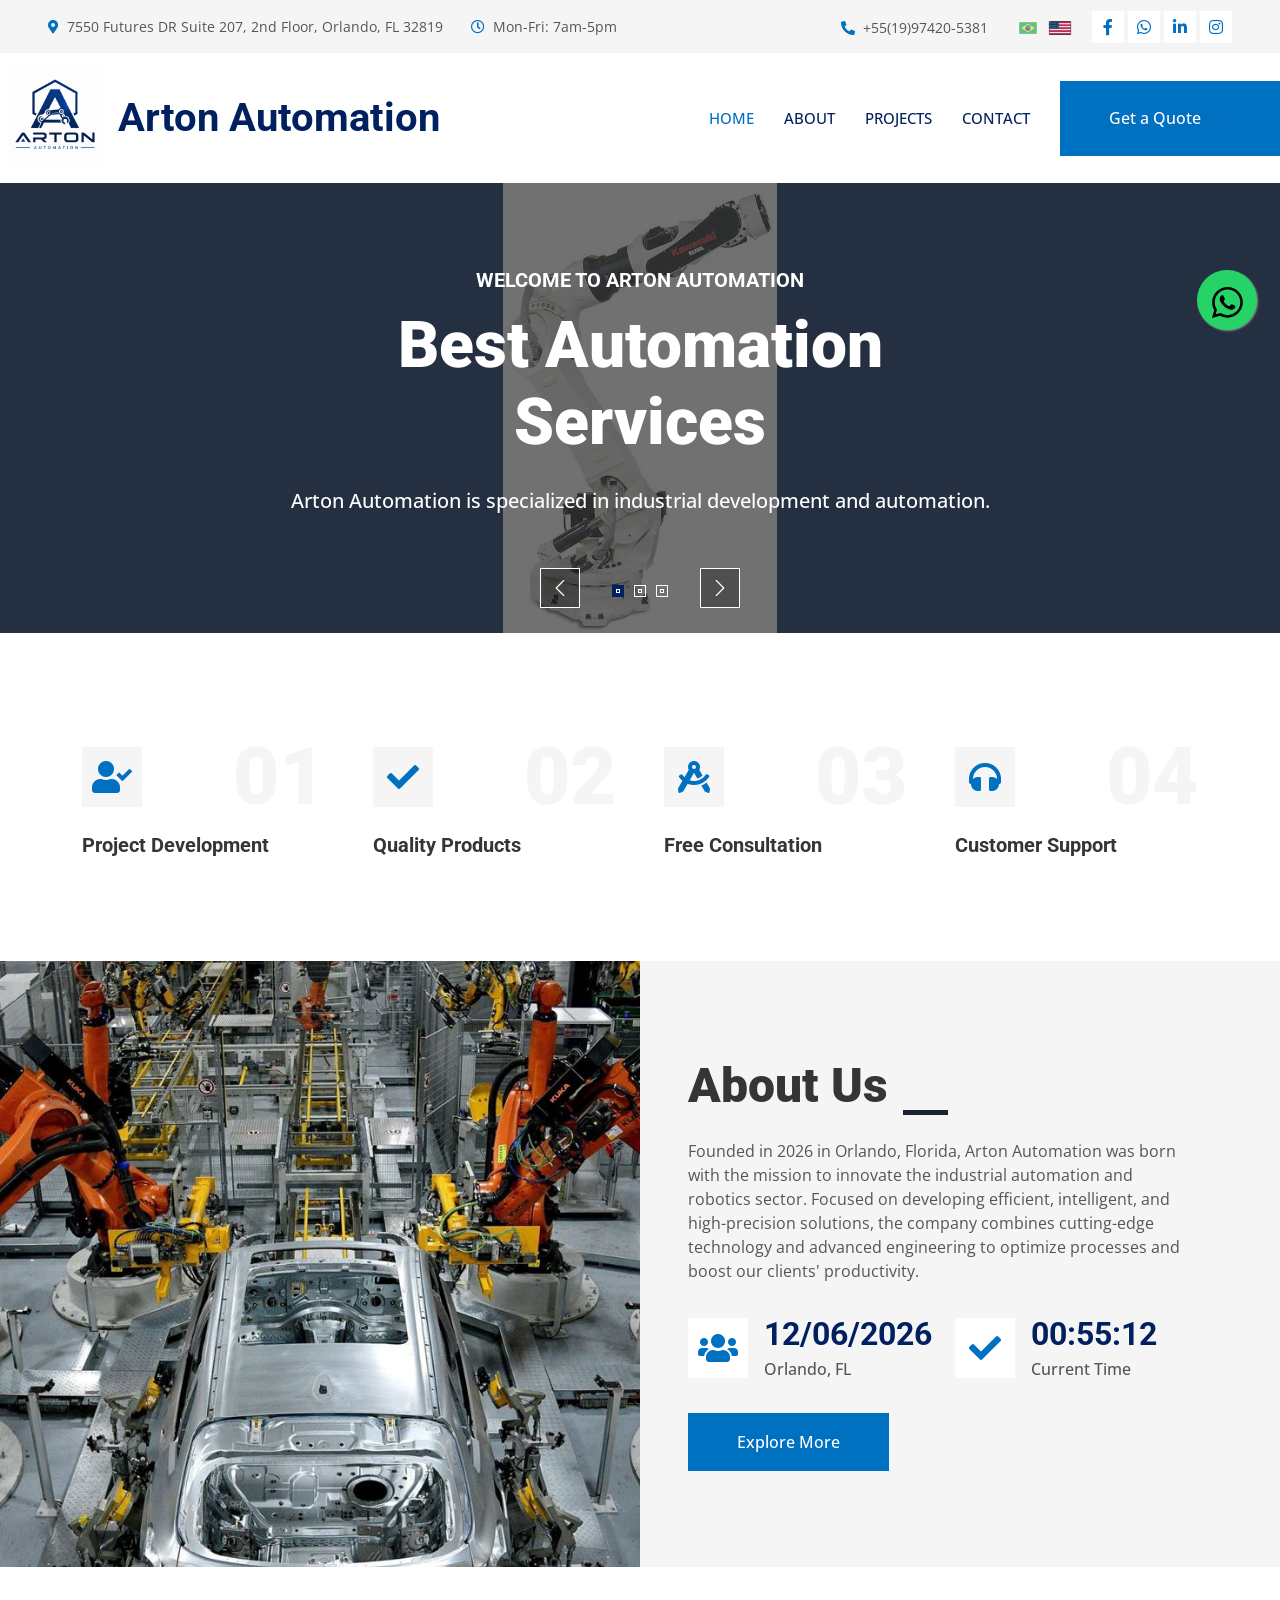
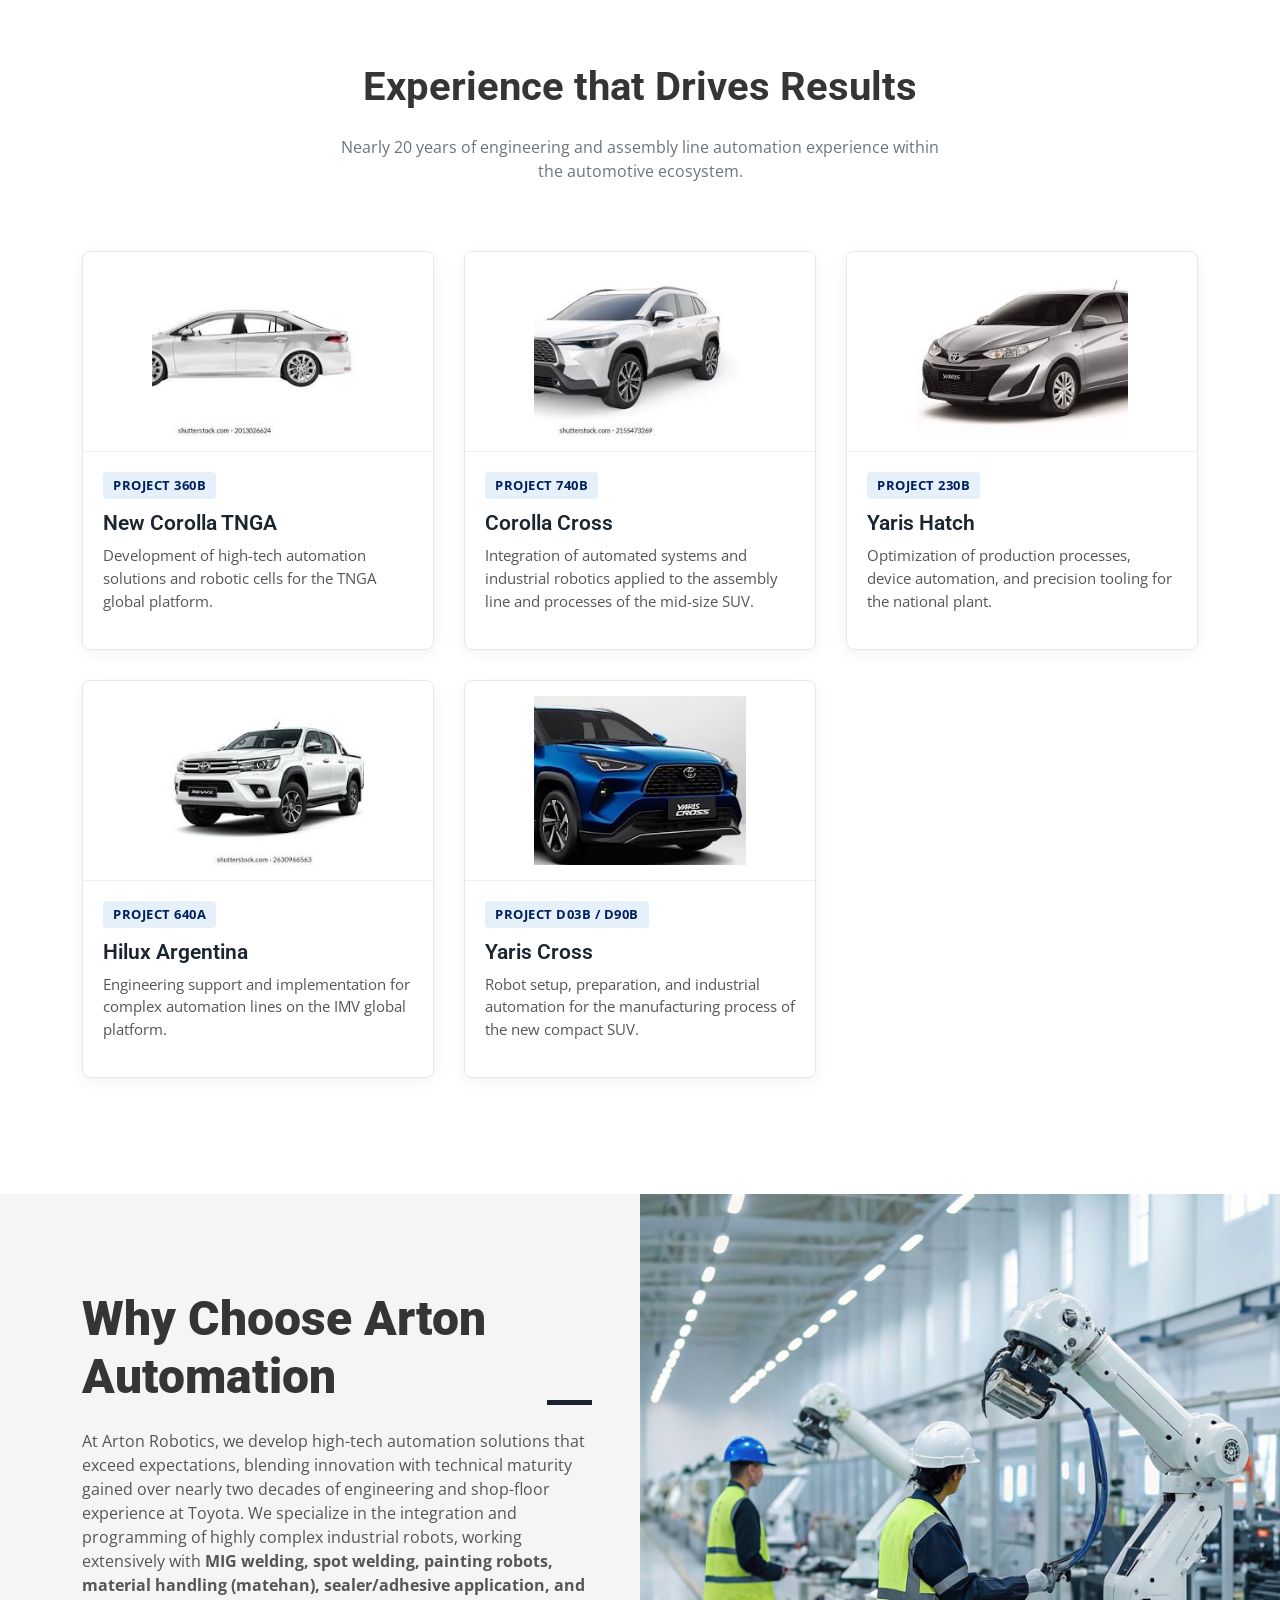
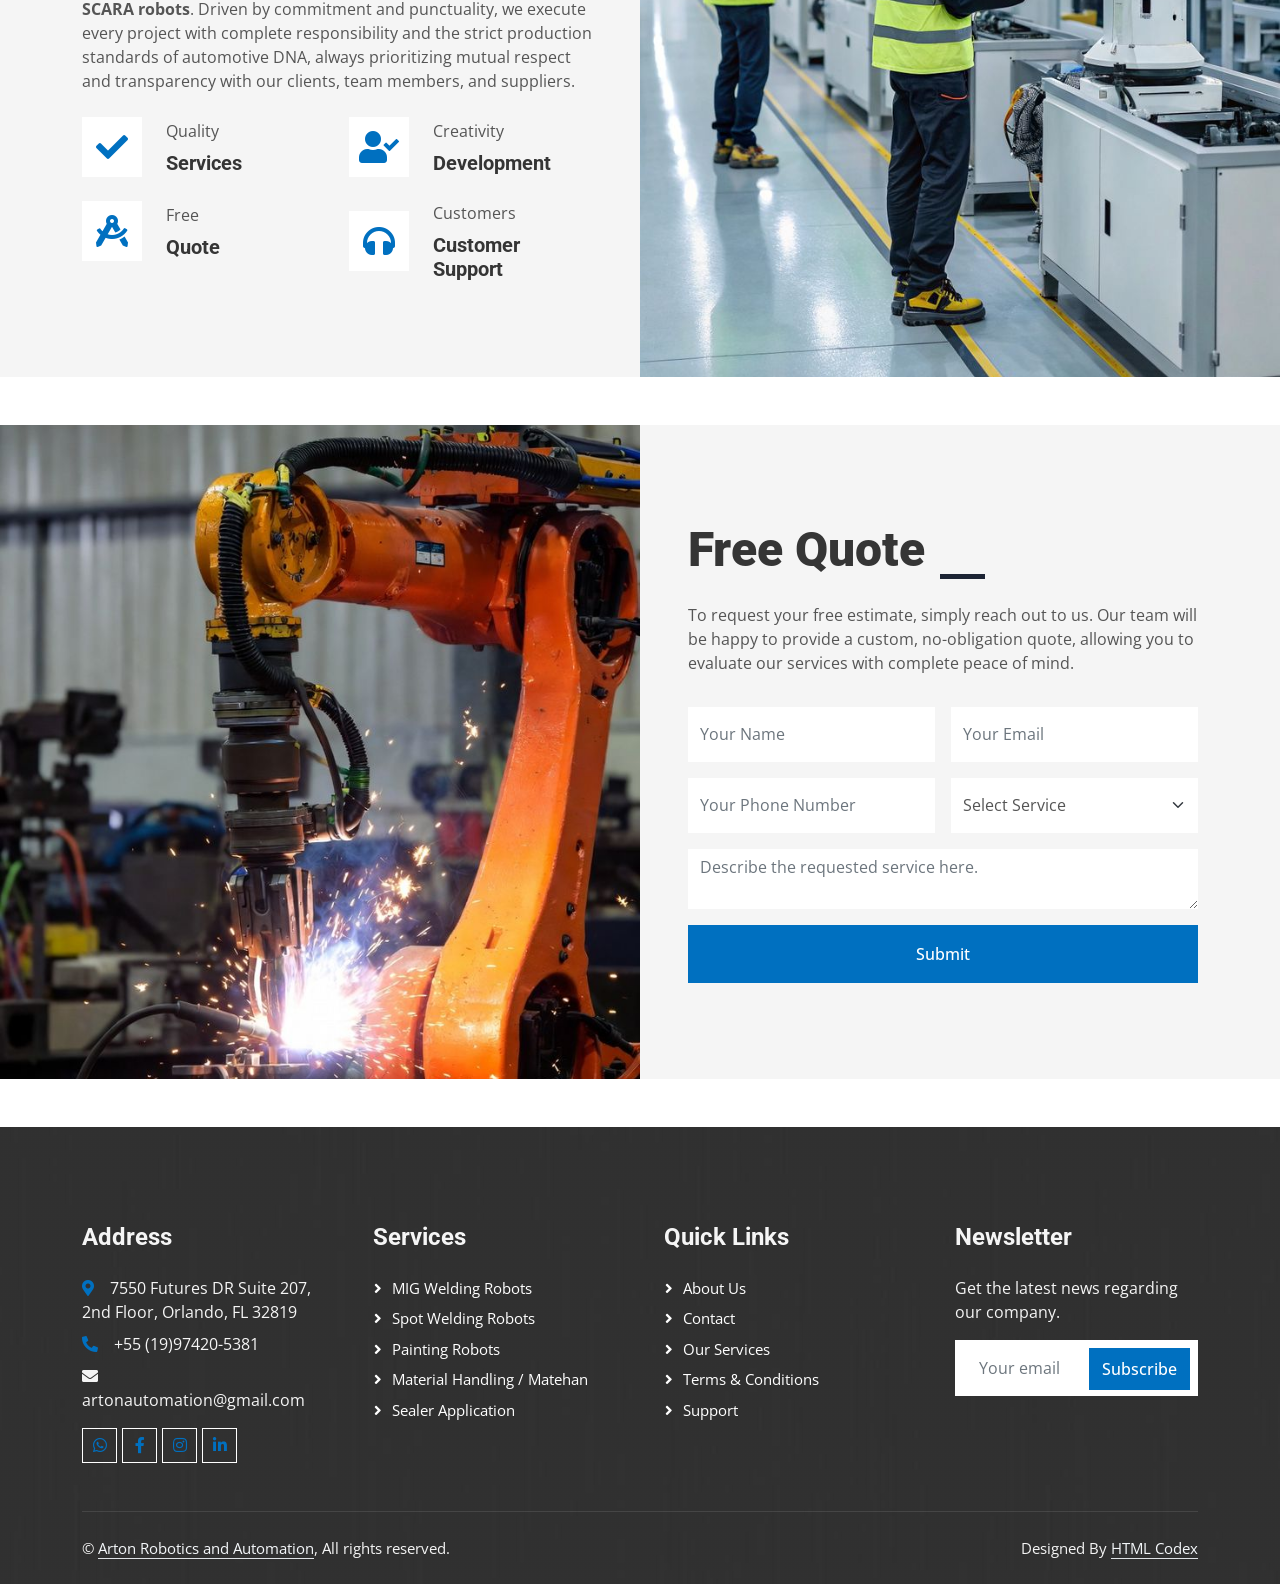
==== commit 84edf6d3: "bANDEIRA EN" ====
--- a/en/index.html
+++ b/en/index.html
@@ -93,6 +93,14 @@
                 <img src="../img/whatsapp.svg" class="icon" alt="WhatsApp">
             </a>
         </div>
+        <!-- BANDEIRA PARA O CELULAR (Fica visível apenas em telas pequenas) -->
+    <a href="en/index.html" class="nav-item nav-link p-2 d-lg-none" style="margin-left: auto; margin-right: 15px;">
+        <img src="img/us-flag.png" alt="English" width="25">
+    </a>
+
+    <button type="button" class="navbar-toggler me-4" data-bs-toggle="collapse" data-bs-target="#navbarCollapse">
+        <span class="navbar-toggler-icon"></span>
+    </button>
 
         <button type="button" class="navbar-toggler me-4" data-bs-toggle="collapse" data-bs-target="#navbarCollapse">
             <span class="navbar-toggler-icon"></span>
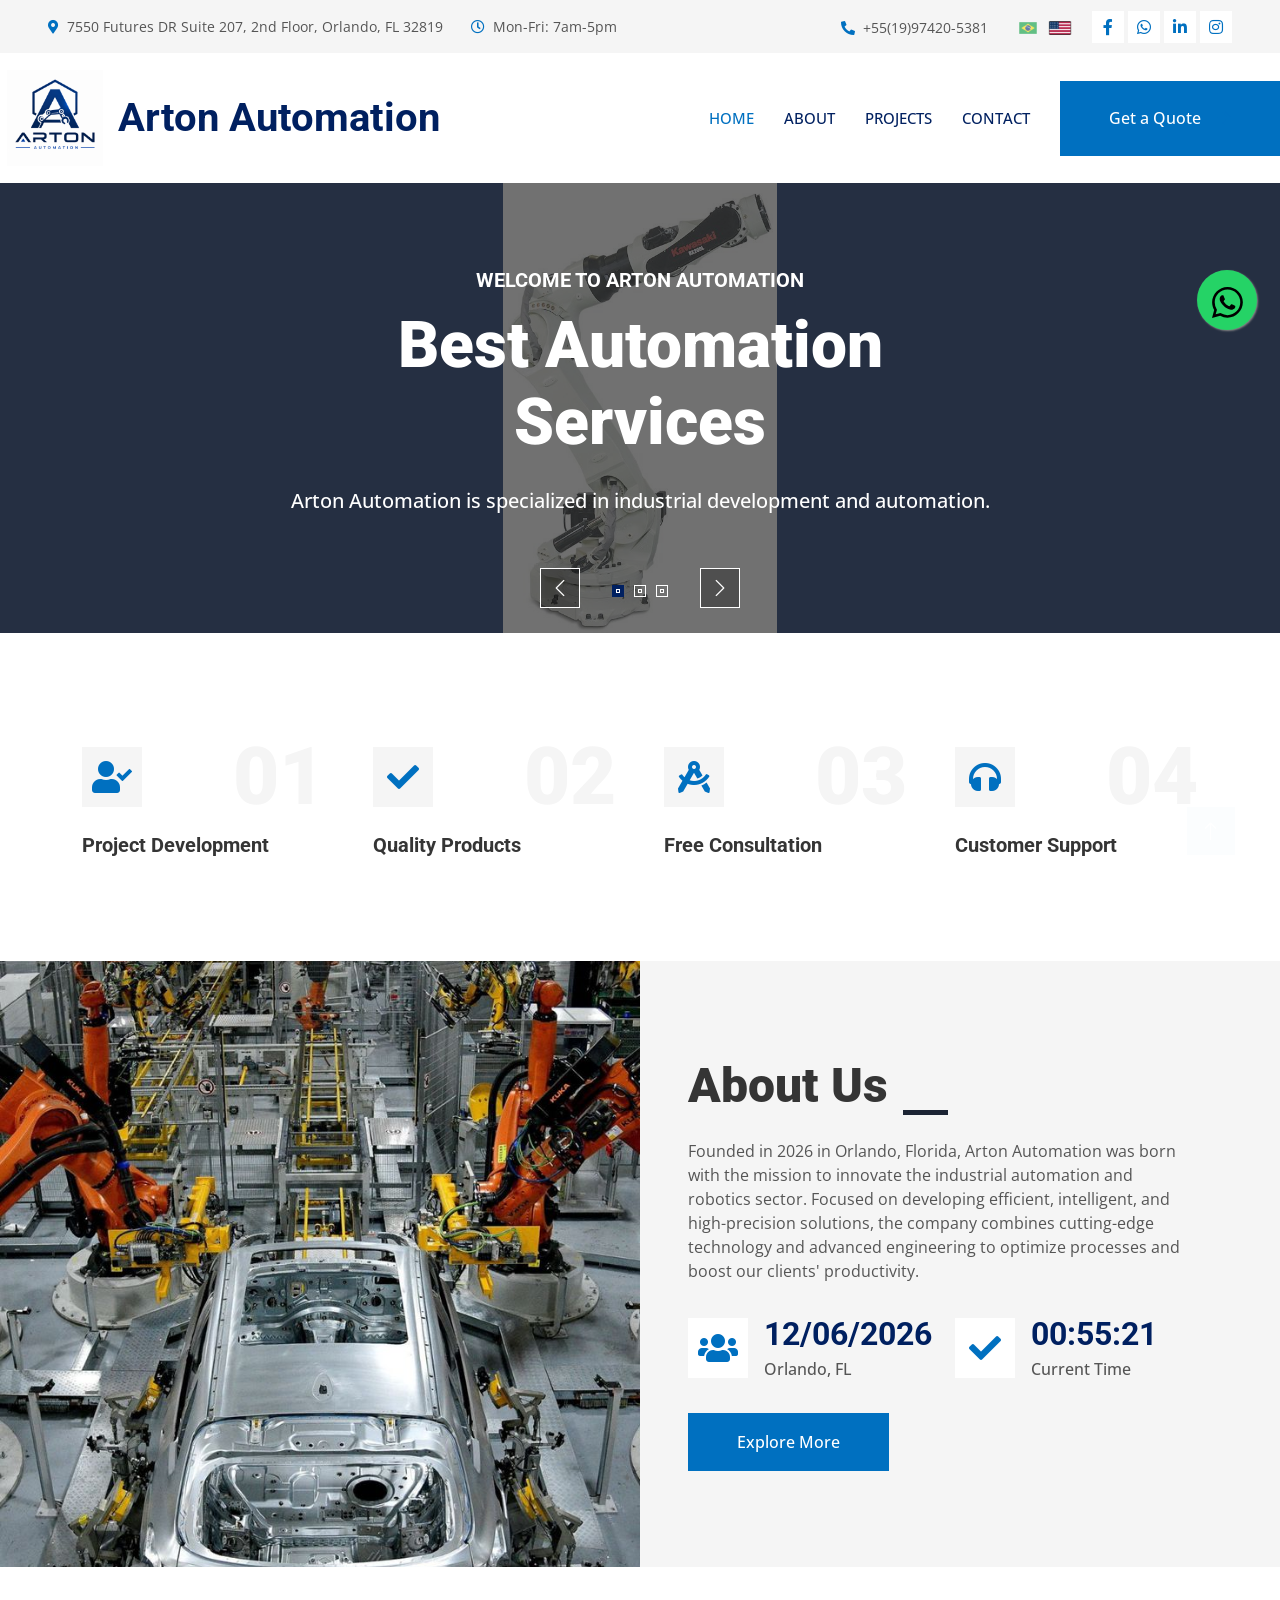
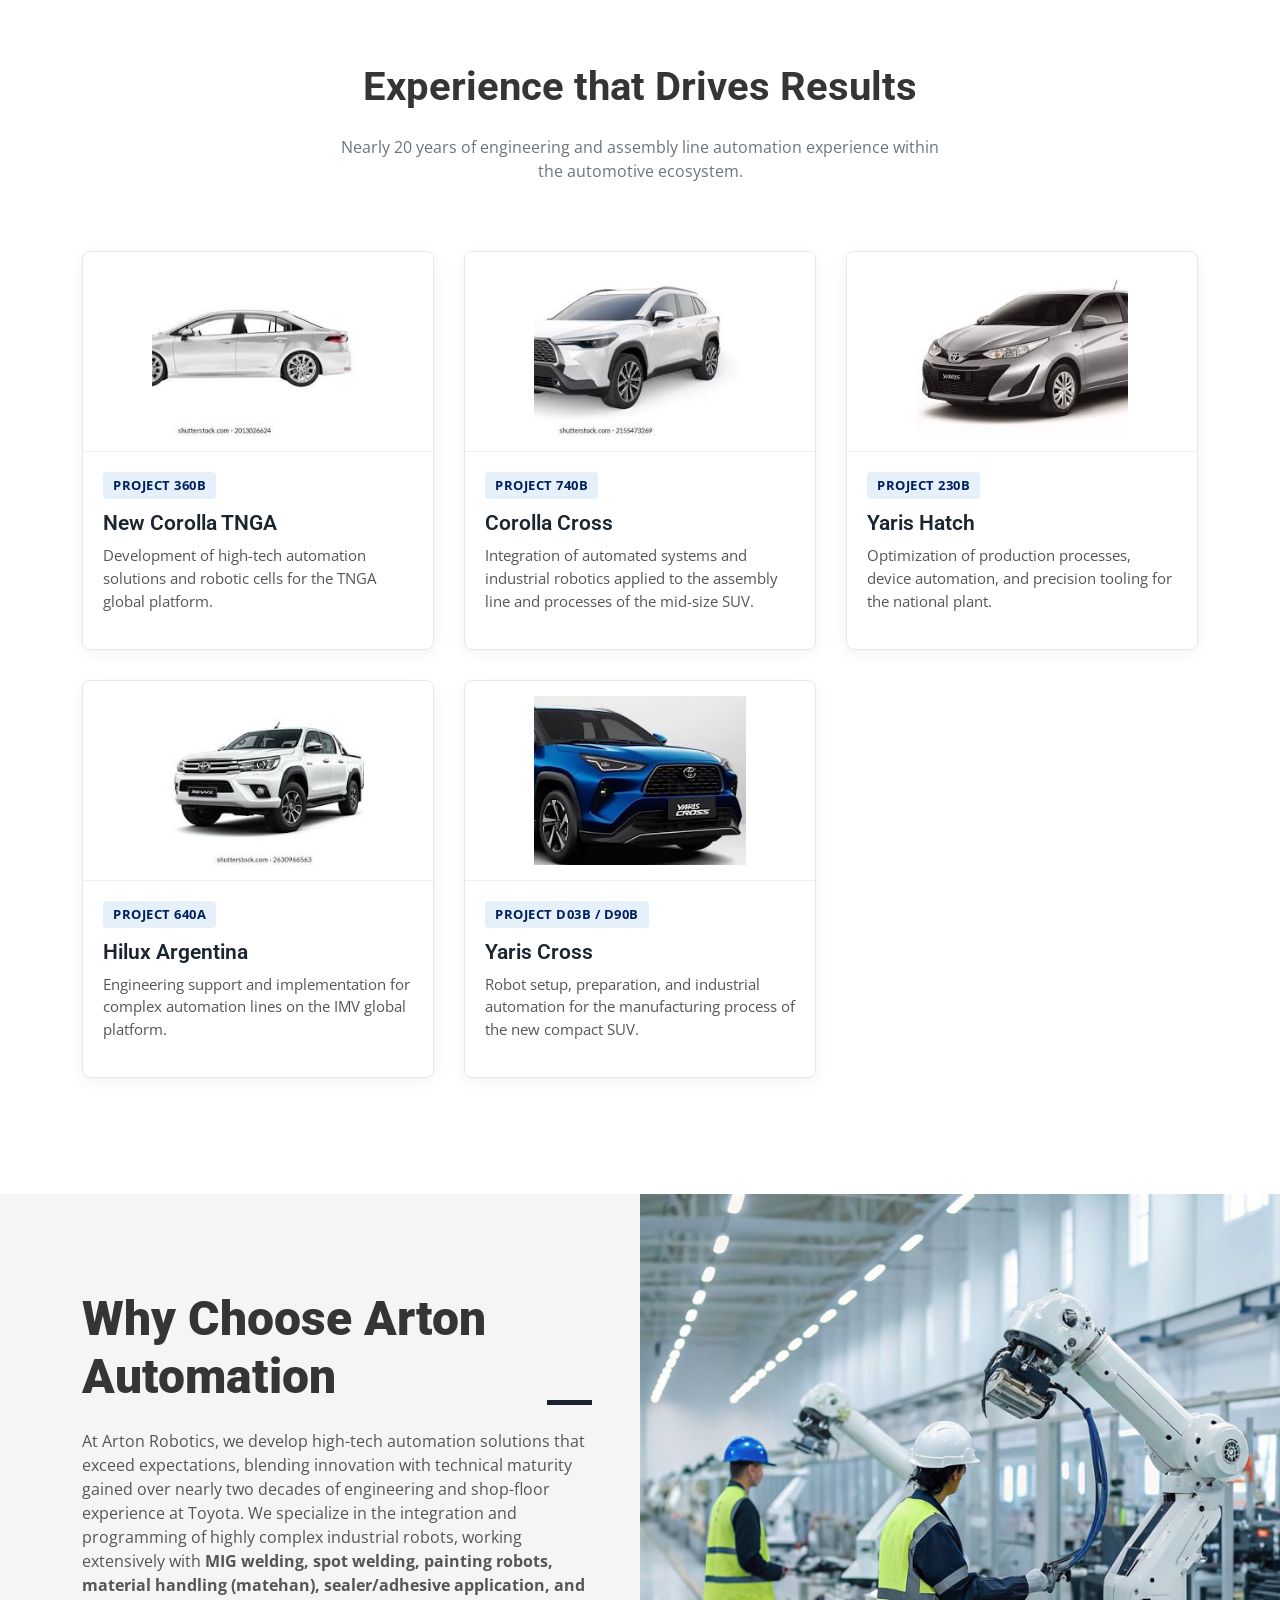
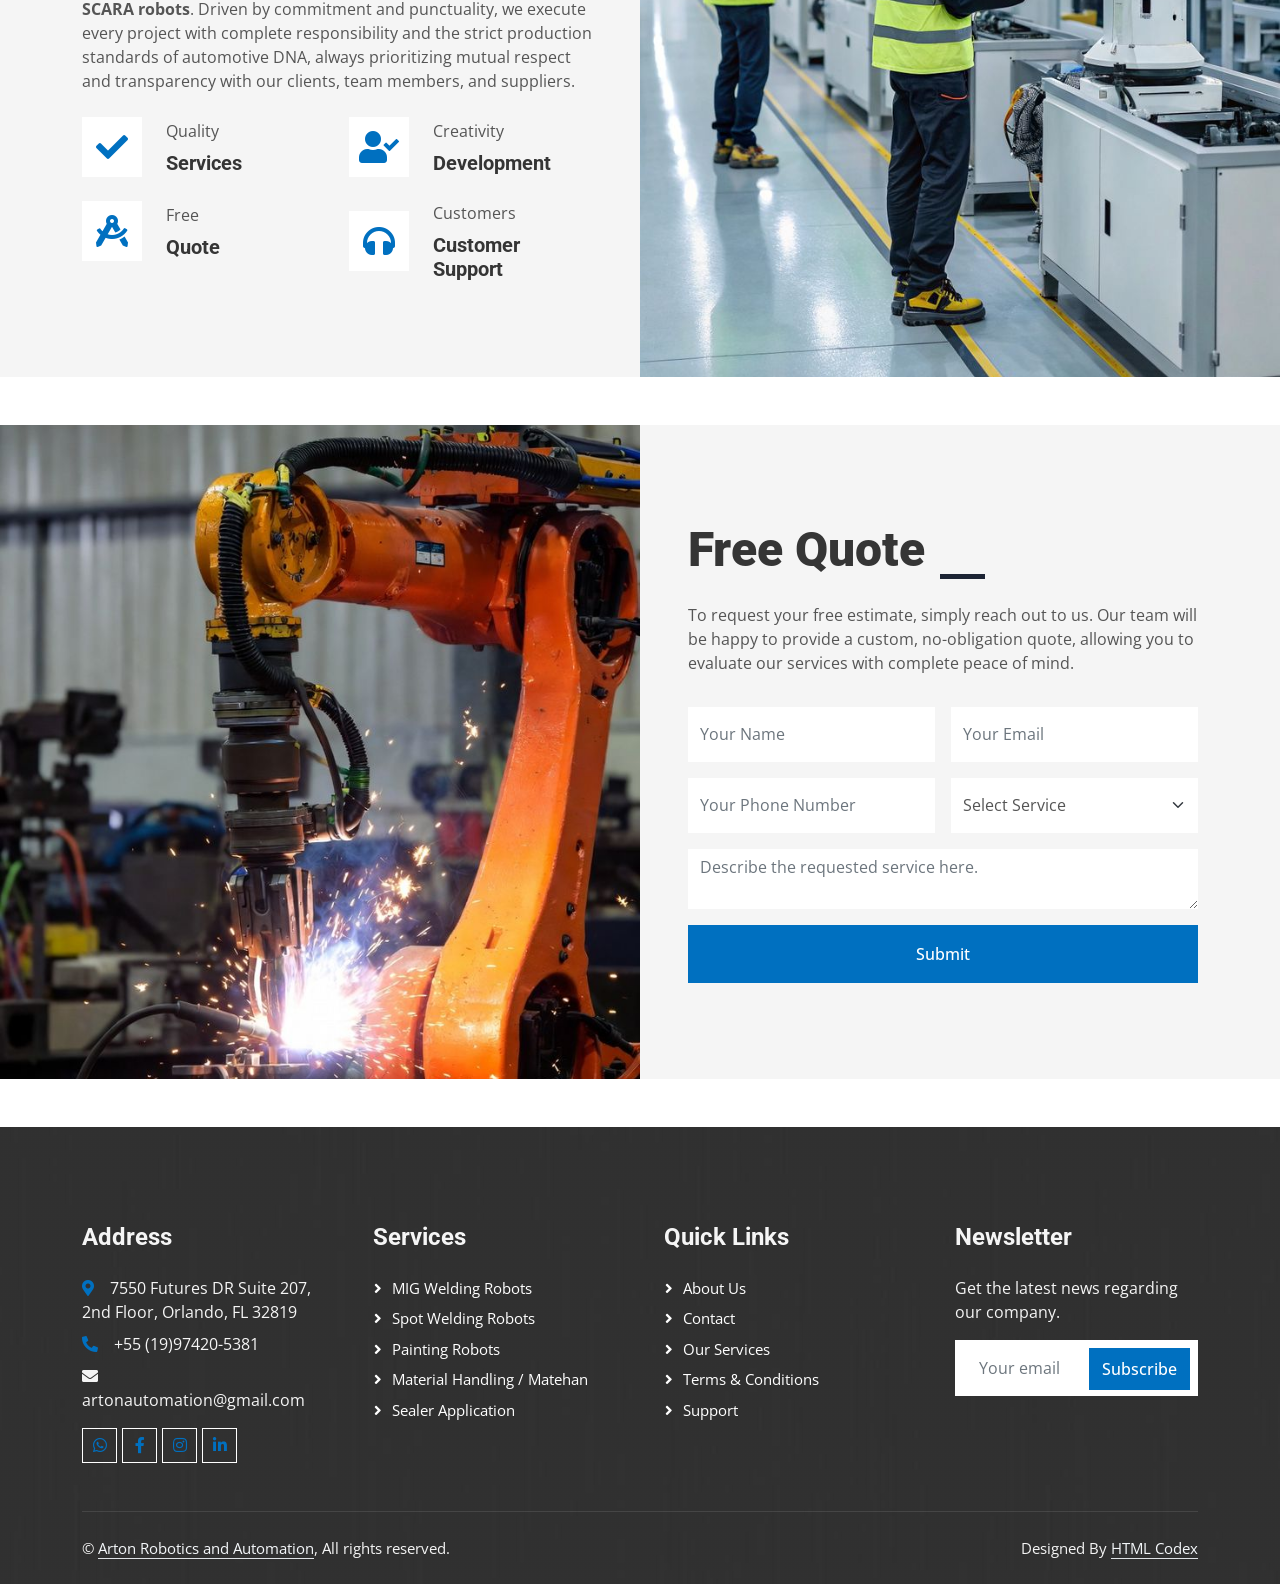
==== commit ecfc90f6: "ESC" ====
--- a/en/index.html
+++ b/en/index.html
@@ -92,15 +92,7 @@
             <a href="https://wa.me/5519974205381?text=I%20want%20to%20know%20more%20about%20the%20services..." target="_blank" class="whatsappLink" rel="noreferrer">
                 <img src="../img/whatsapp.svg" class="icon" alt="WhatsApp">
             </a>
-        </div>
-        <!-- BANDEIRA PARA O CELULAR (Fica visível apenas em telas pequenas) -->
-    <a href="en/index.html" class="nav-item nav-link p-2 d-lg-none" style="margin-left: auto; margin-right: 15px;">
-        <img src="img/us-flag.png" alt="English" width="25">
-    </a>
-
-    <button type="button" class="navbar-toggler me-4" data-bs-toggle="collapse" data-bs-target="#navbarCollapse">
-        <span class="navbar-toggler-icon"></span>
-    </button>
+        </div>       
 
         <button type="button" class="navbar-toggler me-4" data-bs-toggle="collapse" data-bs-target="#navbarCollapse">
             <span class="navbar-toggler-icon"></span>
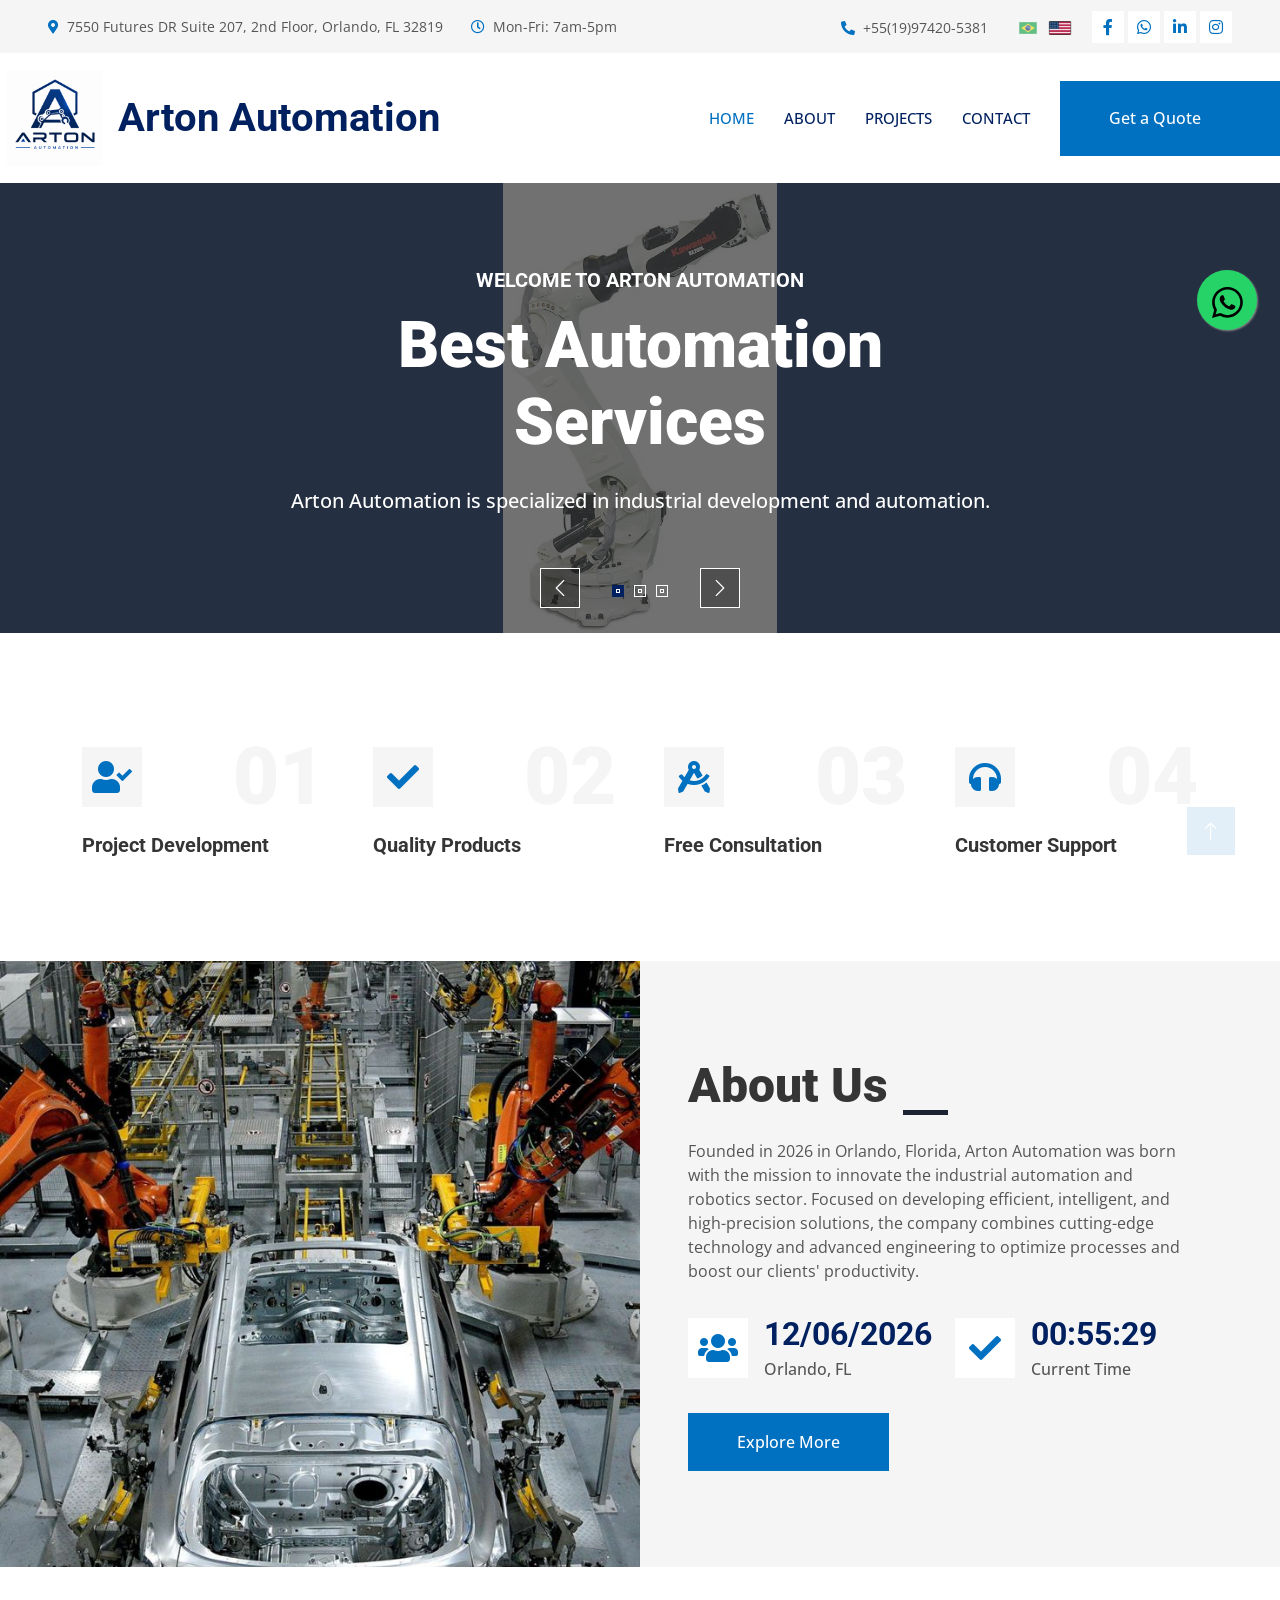
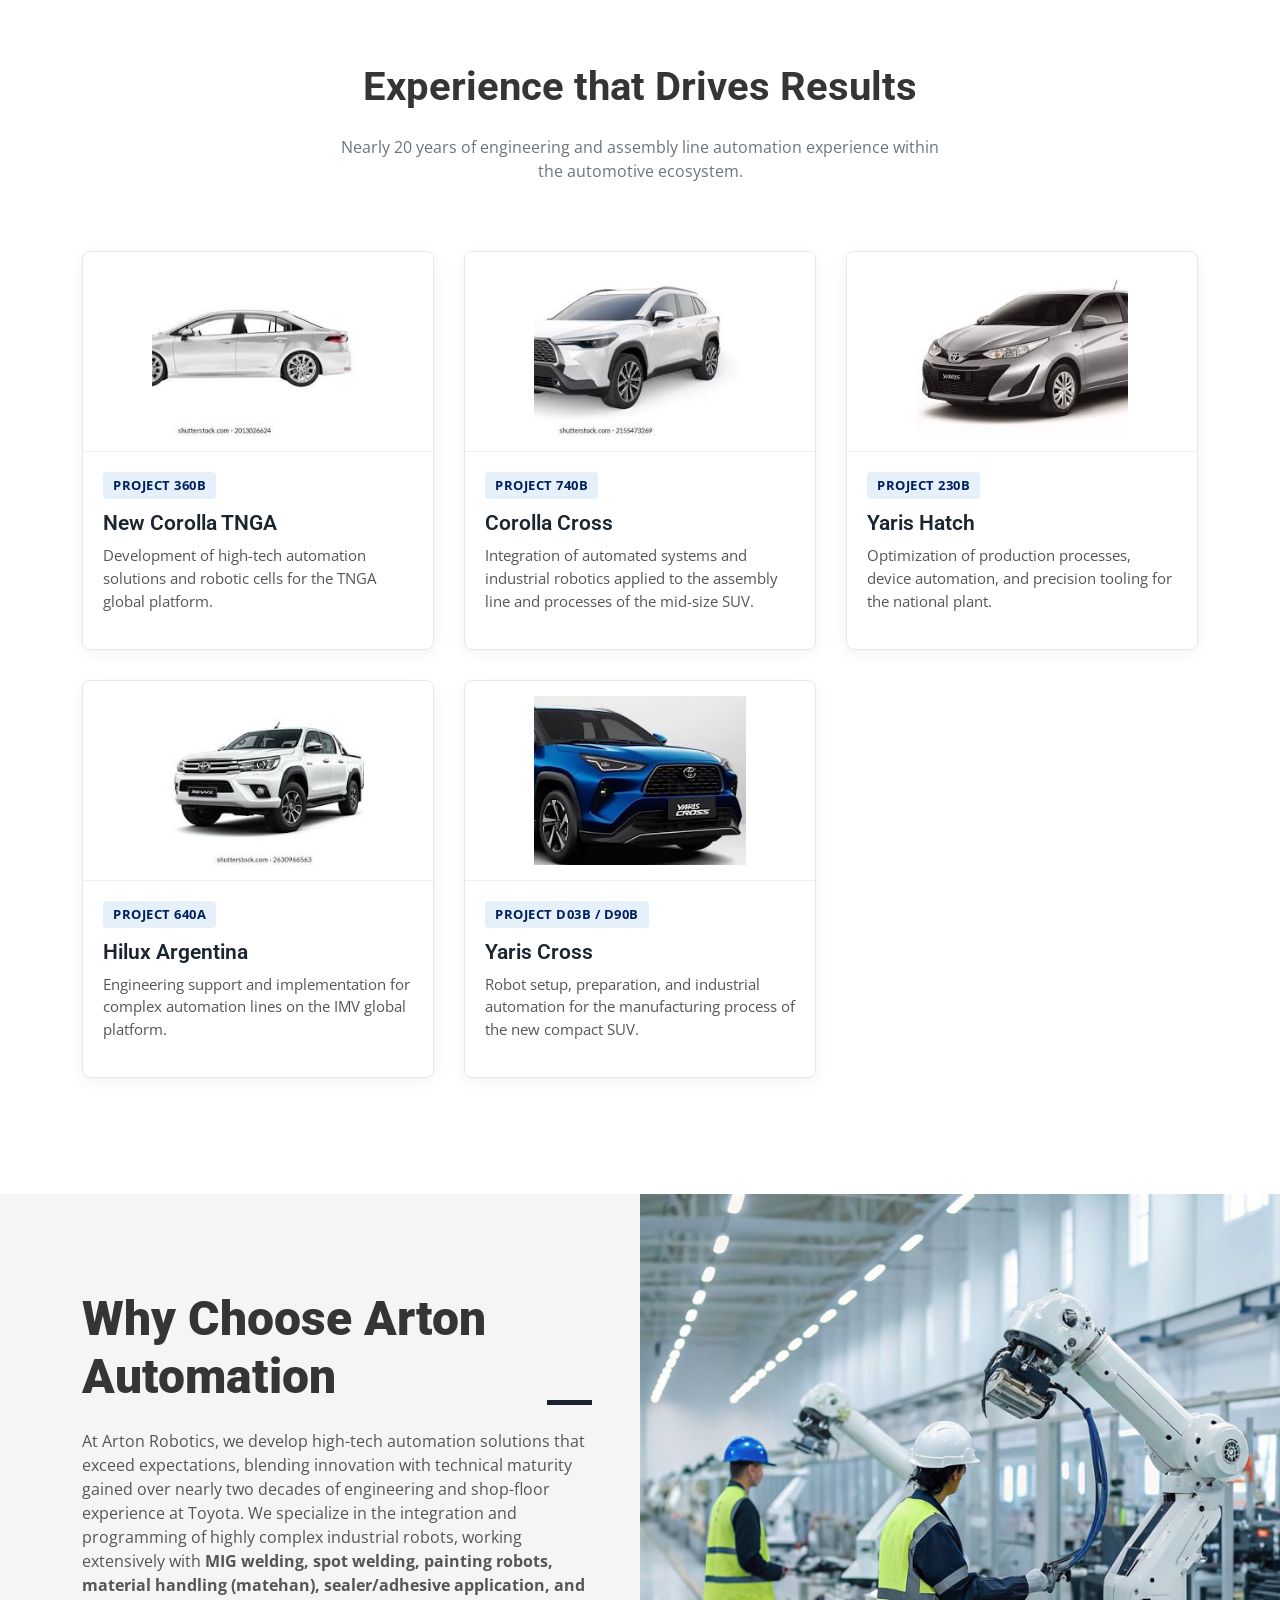
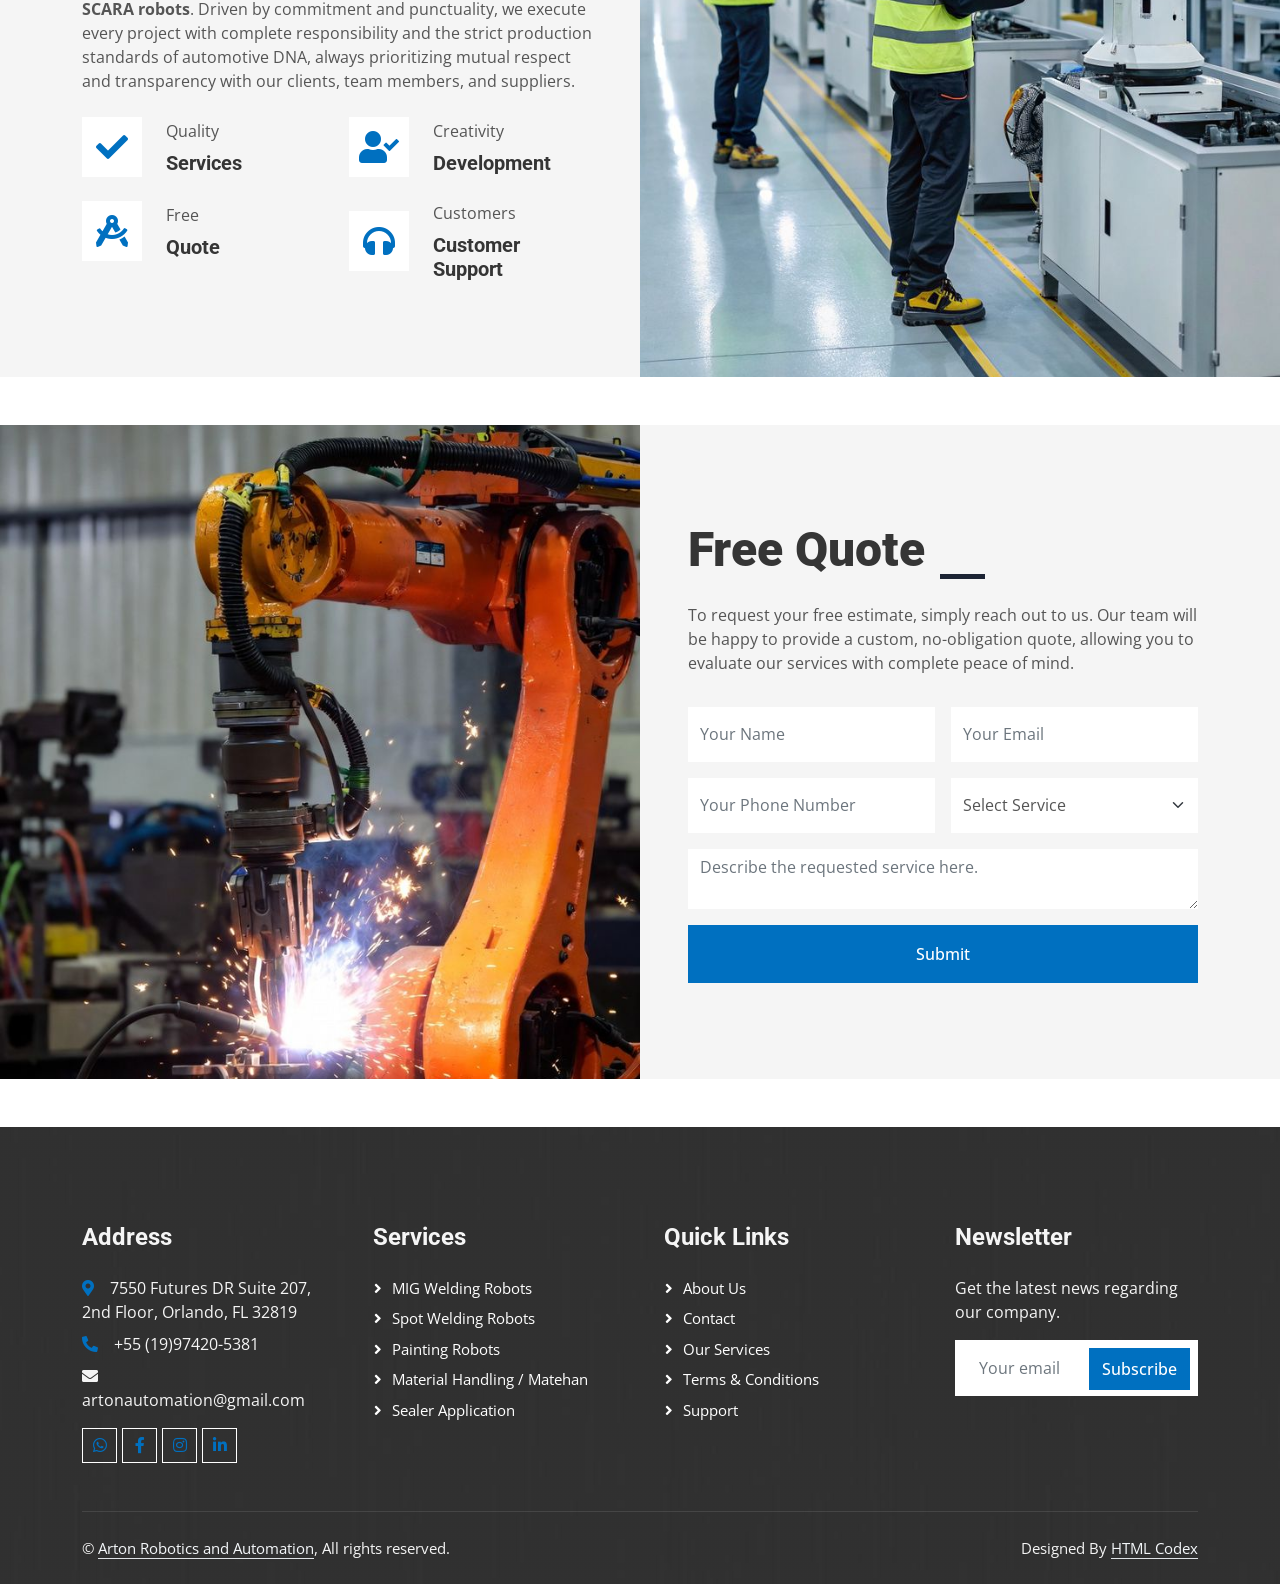
==== commit 21b7a87a: "correção de ditecionamento de links" ====
--- a/en/index.html
+++ b/en/index.html
@@ -87,27 +87,27 @@
             <h1 class="m-0 text-dark" style="color: #002060 !important; font-weight: 700;">Arton Automation</h1>
         </a>
 
-        <!-- Whatsapp Floating Link -->
-        <div class="poupup">
-            <a href="https://wa.me/5519974205381?text=I%20want%20to%20know%20more%20about%20the%20services..." target="_blank" class="whatsappLink" rel="noreferrer">
-                <img src="../img/whatsapp.svg" class="icon" alt="WhatsApp">
-            </a>
-        </div>       
-
-        <button type="button" class="navbar-toggler me-4" data-bs-toggle="collapse" data-bs-target="#navbarCollapse">
-            <span class="navbar-toggler-icon"></span>
-        </button>
-        <div class="collapse navbar-collapse" id="navbarCollapse">
-            <div class="navbar-nav ms-auto p-4 p-lg-0">
-                <a href="index.html" class="nav-item nav-link active">Home</a>
-                <a href="about.html" class="nav-item nav-link">About</a>
-                <a href="project.html" class="nav-item nav-link">Projects</a>
-                <a href="contact.html" class="nav-item nav-link">Contact</a>
-            </div>
-            <a href="contact.html" class="btn btn-primary py-4 px-lg-5 d-none d-lg-block">Get a Quote<i class="fa fa-arrow-right ms-3"></i></a>
-        </div>
-    </nav>
-    <!-- Navbar End -->
+      <!-- Whatsapp Floating Link -->
+    <div class="poupup">
+        <a href="https://wa.me/5519974205381?text=I%20want%20to%20know%20more%20about%20the%20services..." target="_blank" class="whatsappLink" rel="noreferrer">
+            <img src="../img/whatsapp.svg" class="icon" alt="WhatsApp">
+        </a>
+    </div>       
+
+    <button type="button" class="navbar-toggler me-4" data-bs-toggle="collapse" data-bs-target="#navbarCollapse">
+        <span class="navbar-toggler-icon"></span>
+    </button>
+    <div class="collapse navbar-collapse" id="navbarCollapse">
+        <div class="navbar-nav ms-auto p-4 p-lg-0">
+            <a href="index.html" class="nav-item nav-link active">Home</a>
+            <a href="about.html" class="nav-item nav-link">About</a>
+            <a href="project.html" class="nav-item nav-link">Projects</a>
+            <a href="contact.html" class="nav-item nav-link">Contact</a>
+        </div>
+        <a href="https://wa.me/5519974205381?text=I%20want%20to%20know%20more%20about%20the%20services..." target="_blank" rel="noreferrer" class="btn btn-primary py-4 px-lg-5 d-none d-lg-block">Get a Quote<i class="fa fa-arrow-right ms-3"></i></a>
+    </div>
+</nav>
+<!-- Navbar End -->
 
 
     <!-- Carousel Start -->
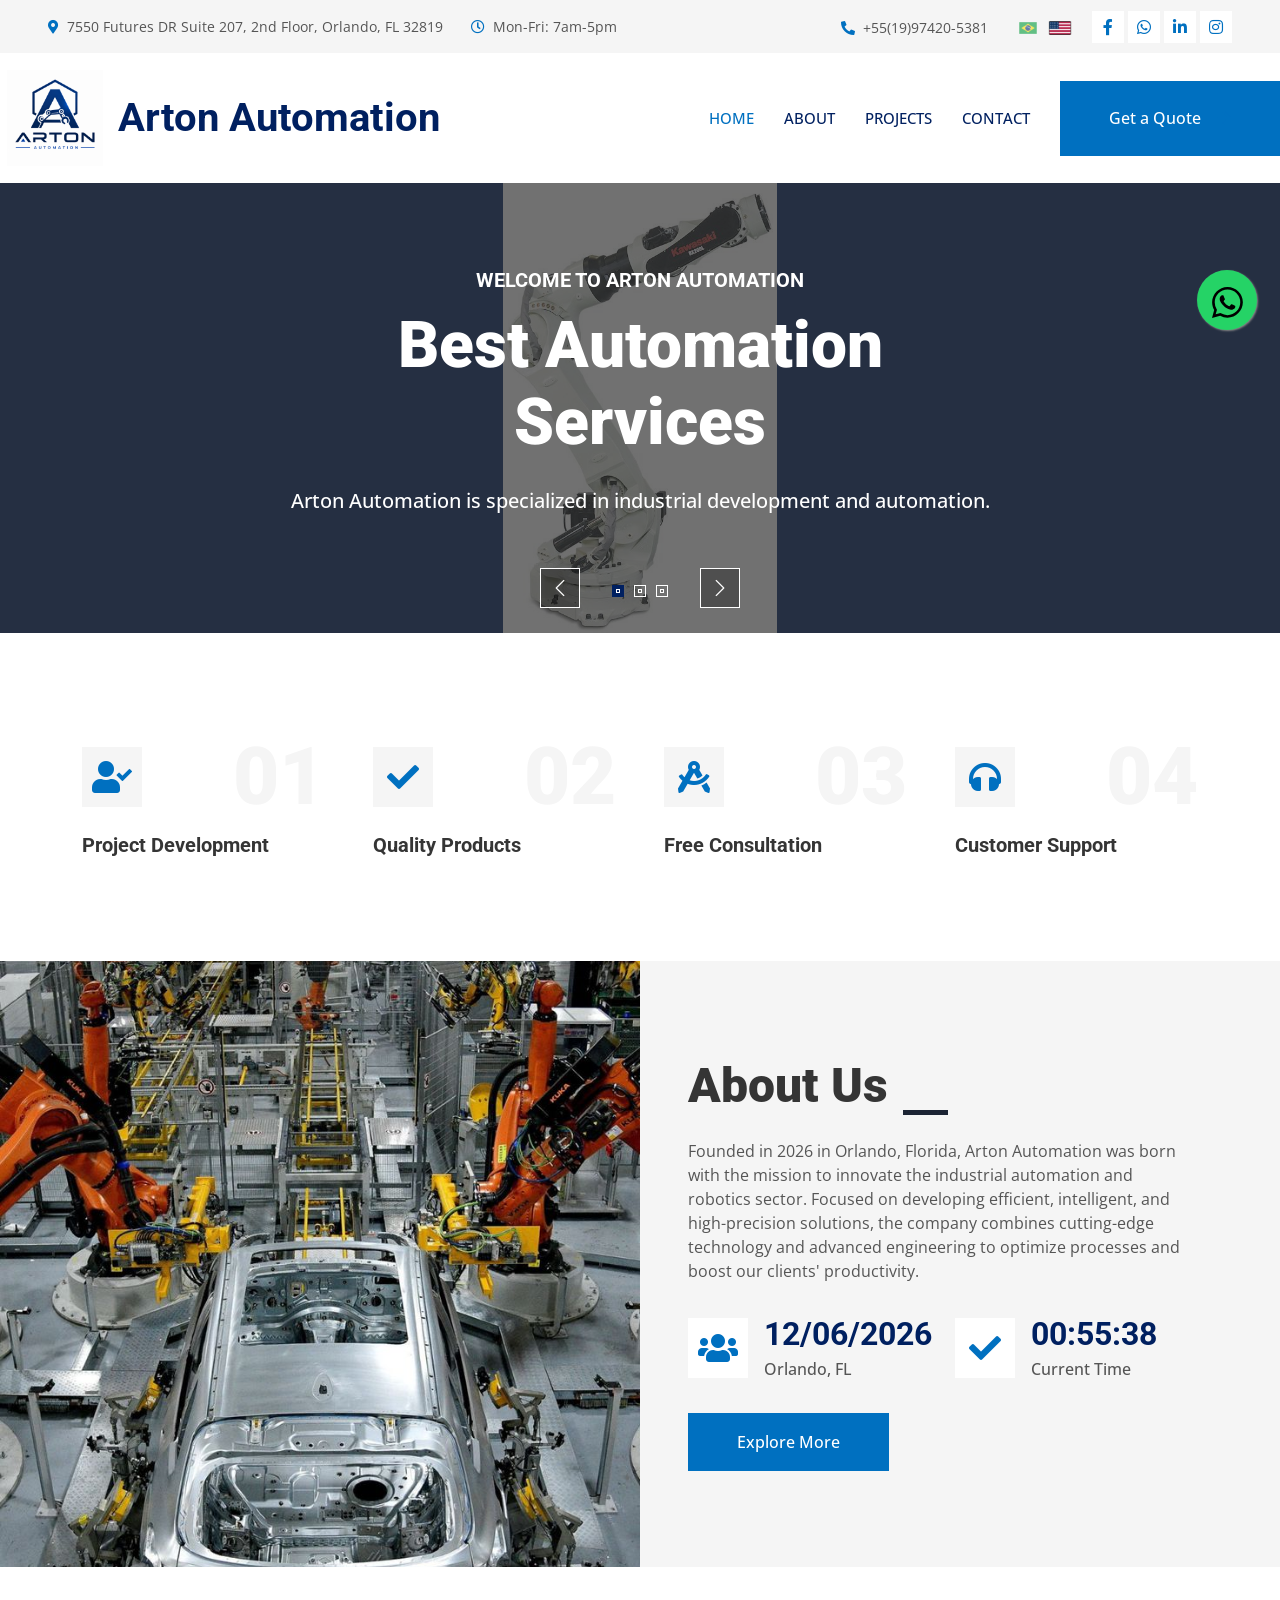
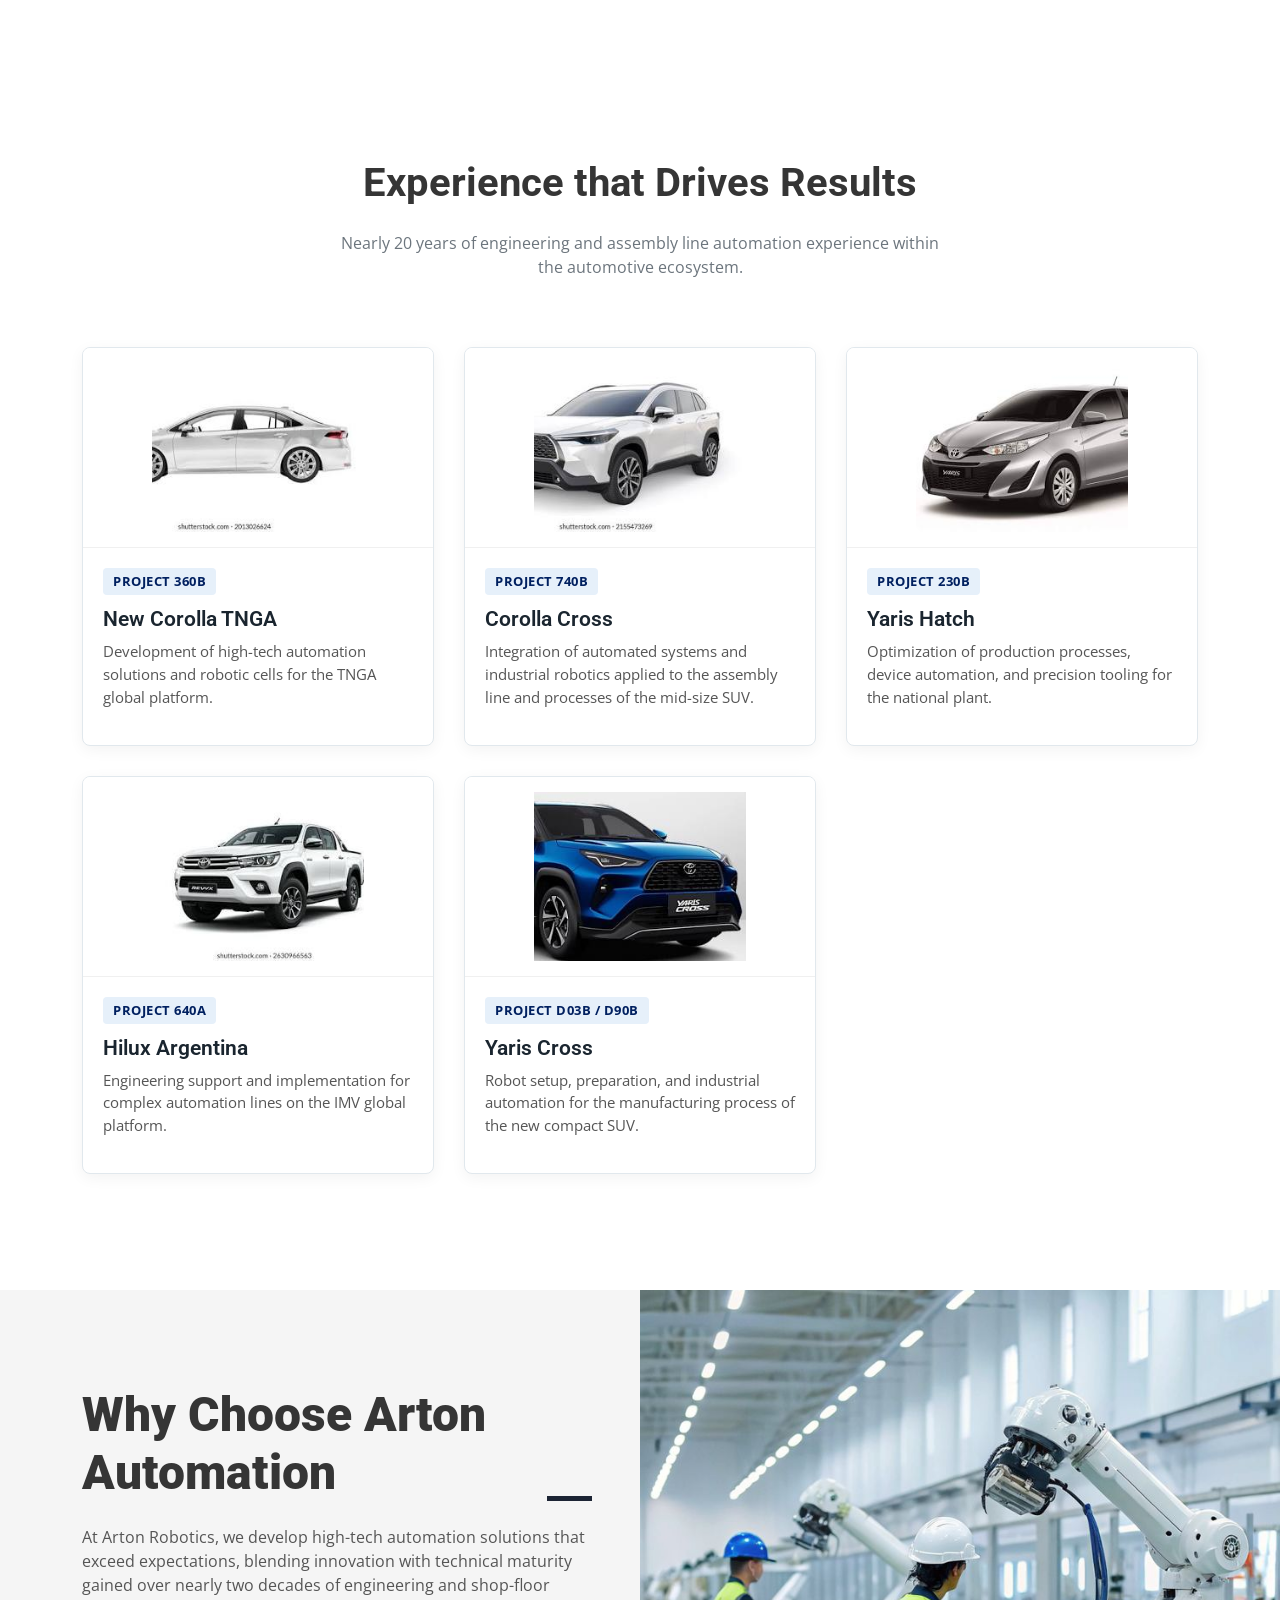
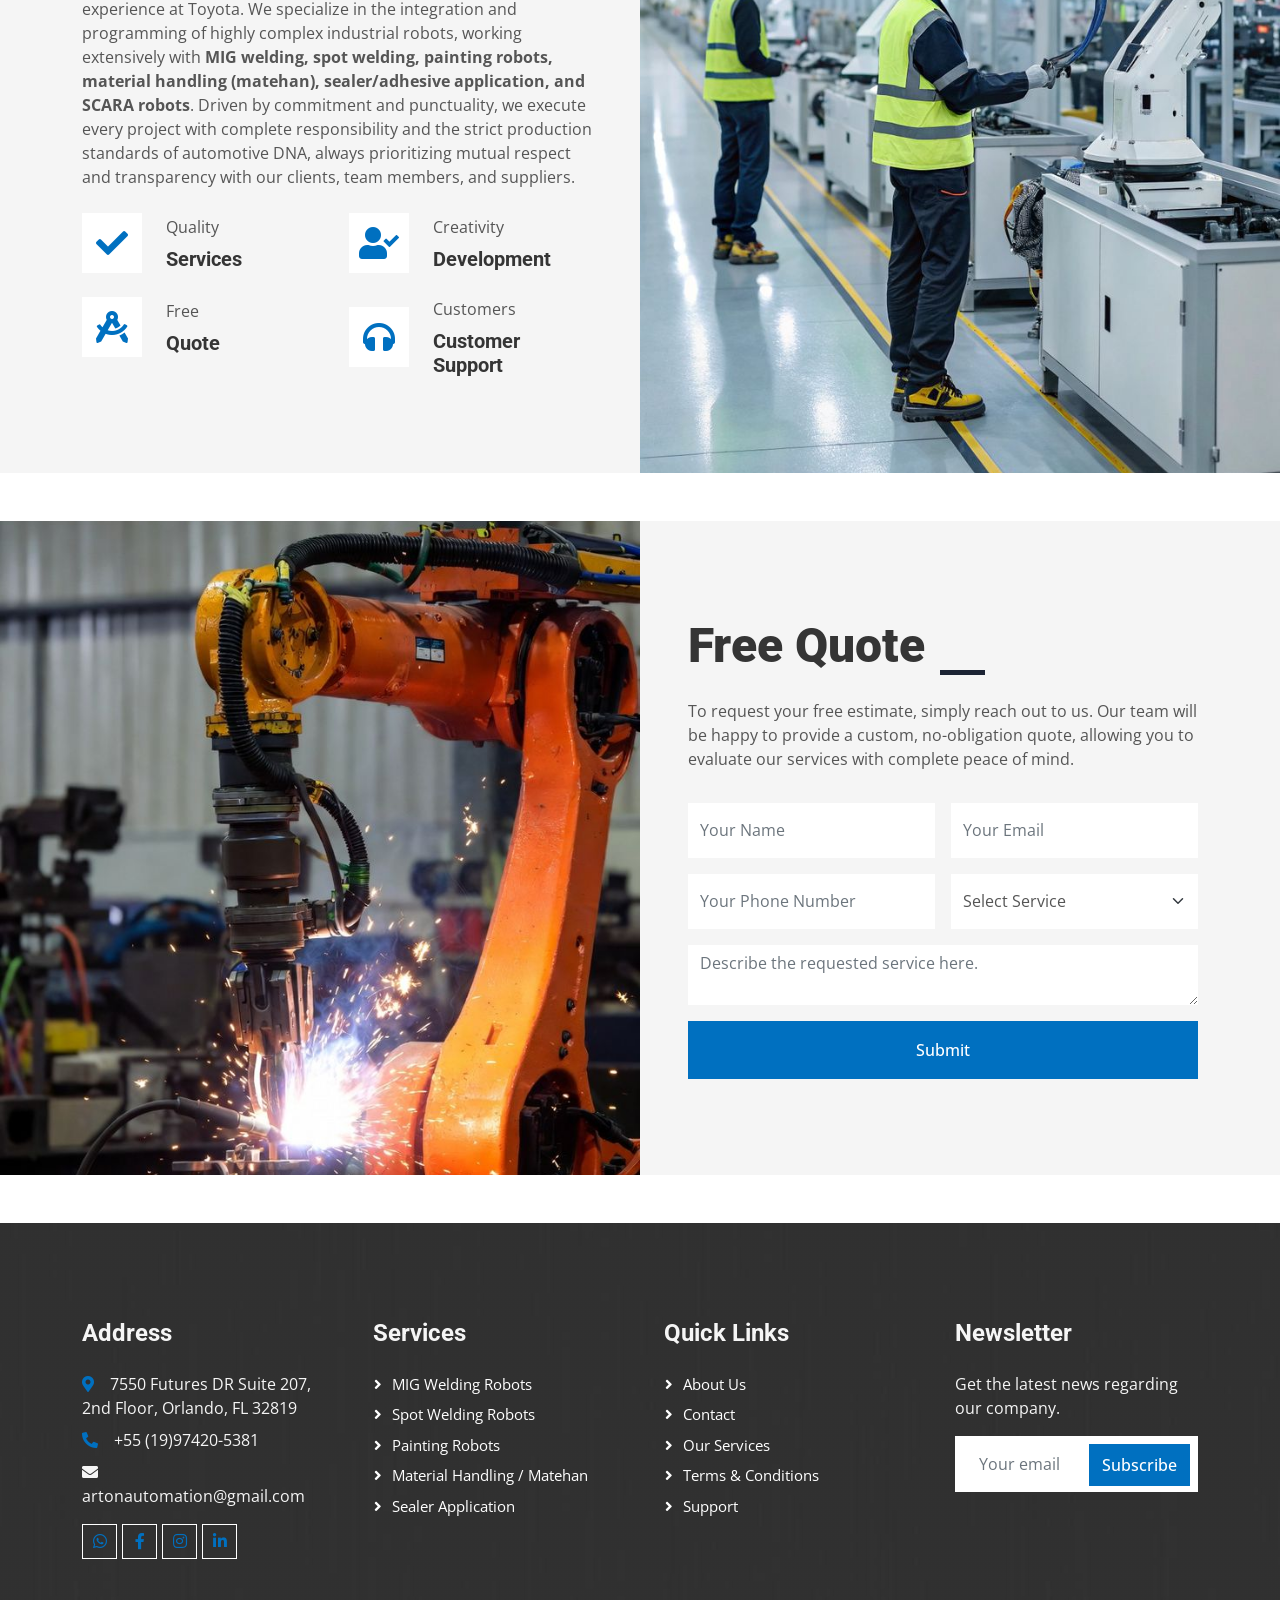
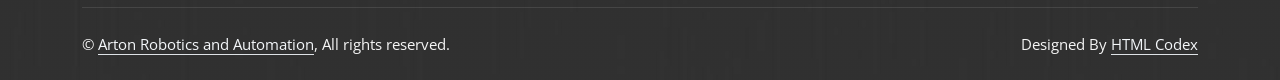
==== commit 7af7f3bb: "links funcionais" ====
--- a/en/index.html
+++ b/en/index.html
@@ -79,8 +79,7 @@
     </div>
     <!-- Topbar End -->
 
-
-    <!-- Navbar Start -->
+<!-- Navbar Start -->
     <nav class="navbar navbar-expand-lg bg-white navbar-light sticky-top p-0">
         <a href="index.html" class="navbar-brand d-flex align-items-center px-4 px-lg-5">
             <img src="../img/logo Arton Automation.png" alt="Arton Automation" width="110" height="110" class="me-2">          
@@ -94,21 +93,20 @@
         </a>
     </div>       
 
-    <button type="button" class="navbar-toggler me-4" data-bs-toggle="collapse" data-bs-target="#navbarCollapse">
+   <button type="button" class="navbar-toggler me-4" data-bs-toggle="collapse" data-bs-target="#navbarCollapse">
         <span class="navbar-toggler-icon"></span>
     </button>
     <div class="collapse navbar-collapse" id="navbarCollapse">
         <div class="navbar-nav ms-auto p-4 p-lg-0">
             <a href="index.html" class="nav-item nav-link active">Home</a>
-            <a href="about.html" class="nav-item nav-link">About</a>
-            <a href="project.html" class="nav-item nav-link">Projects</a>
-            <a href="contact.html" class="nav-item nav-link">Contact</a>
+            <a href="#about" class="nav-item nav-link">About</a>
+            <a href="#projects" class="nav-item nav-link">Projects</a>
+            <a href="mailto:artonautomation@gmail.com" class="nav-item nav-link">Contact</a>
         </div>
         <a href="https://wa.me/5519974205381?text=I%20want%20to%20know%20more%20about%20the%20services..." target="_blank" rel="noreferrer" class="btn btn-primary py-4 px-lg-5 d-none d-lg-block">Get a Quote<i class="fa fa-arrow-right ms-3"></i></a>
     </div>
 </nav>
 <!-- Navbar End -->
-
 
     <!-- Carousel Start -->
     <div class="container-fluid p-0 pb-5">
@@ -222,6 +220,9 @@
                 <div class="col-lg-6 about-text py-5 wow fadeIn" data-wow-delay="0.5s">
                     <div class="p-lg-5 pe-lg-0">
                         <div class="section-title text-start">
+                            <div id="about" class="container-fluid bg-light..."> 
+                       <!-- Conteúdo do About Us -->
+                     </div>
                             <h1 class="display-5 mb-4">About Us</h1>
                         </div>
                         <p class="mb-4 pb-2">Founded in 2026 in Orlando, Florida, Arton Automation was born with the mission to innovate the industrial automation and robotics sector. Focused on developing efficient, intelligent, and high-precision solutions, the company combines cutting-edge technology and advanced engineering to optimize processes and boost our clients' productivity.</p>
@@ -280,6 +281,9 @@
     <div class="container-xxl py-5">
         <div class="container">
             <div class="text-center mx-auto mb-5 wow fadeInUp" data-wow-delay="0.1s" style="max-width: 600px;">
+                <div id="projects" class="container-xxl py-5">
+             <!-- Conteúdo do Experience that Drives Results -->
+               </div>
                 <h1 class="mb-4">Experience that Drives Results</h1>
                 <p class="text-muted">Nearly 20 years of engineering and assembly line automation experience within the automotive ecosystem.</p>
             </div>
